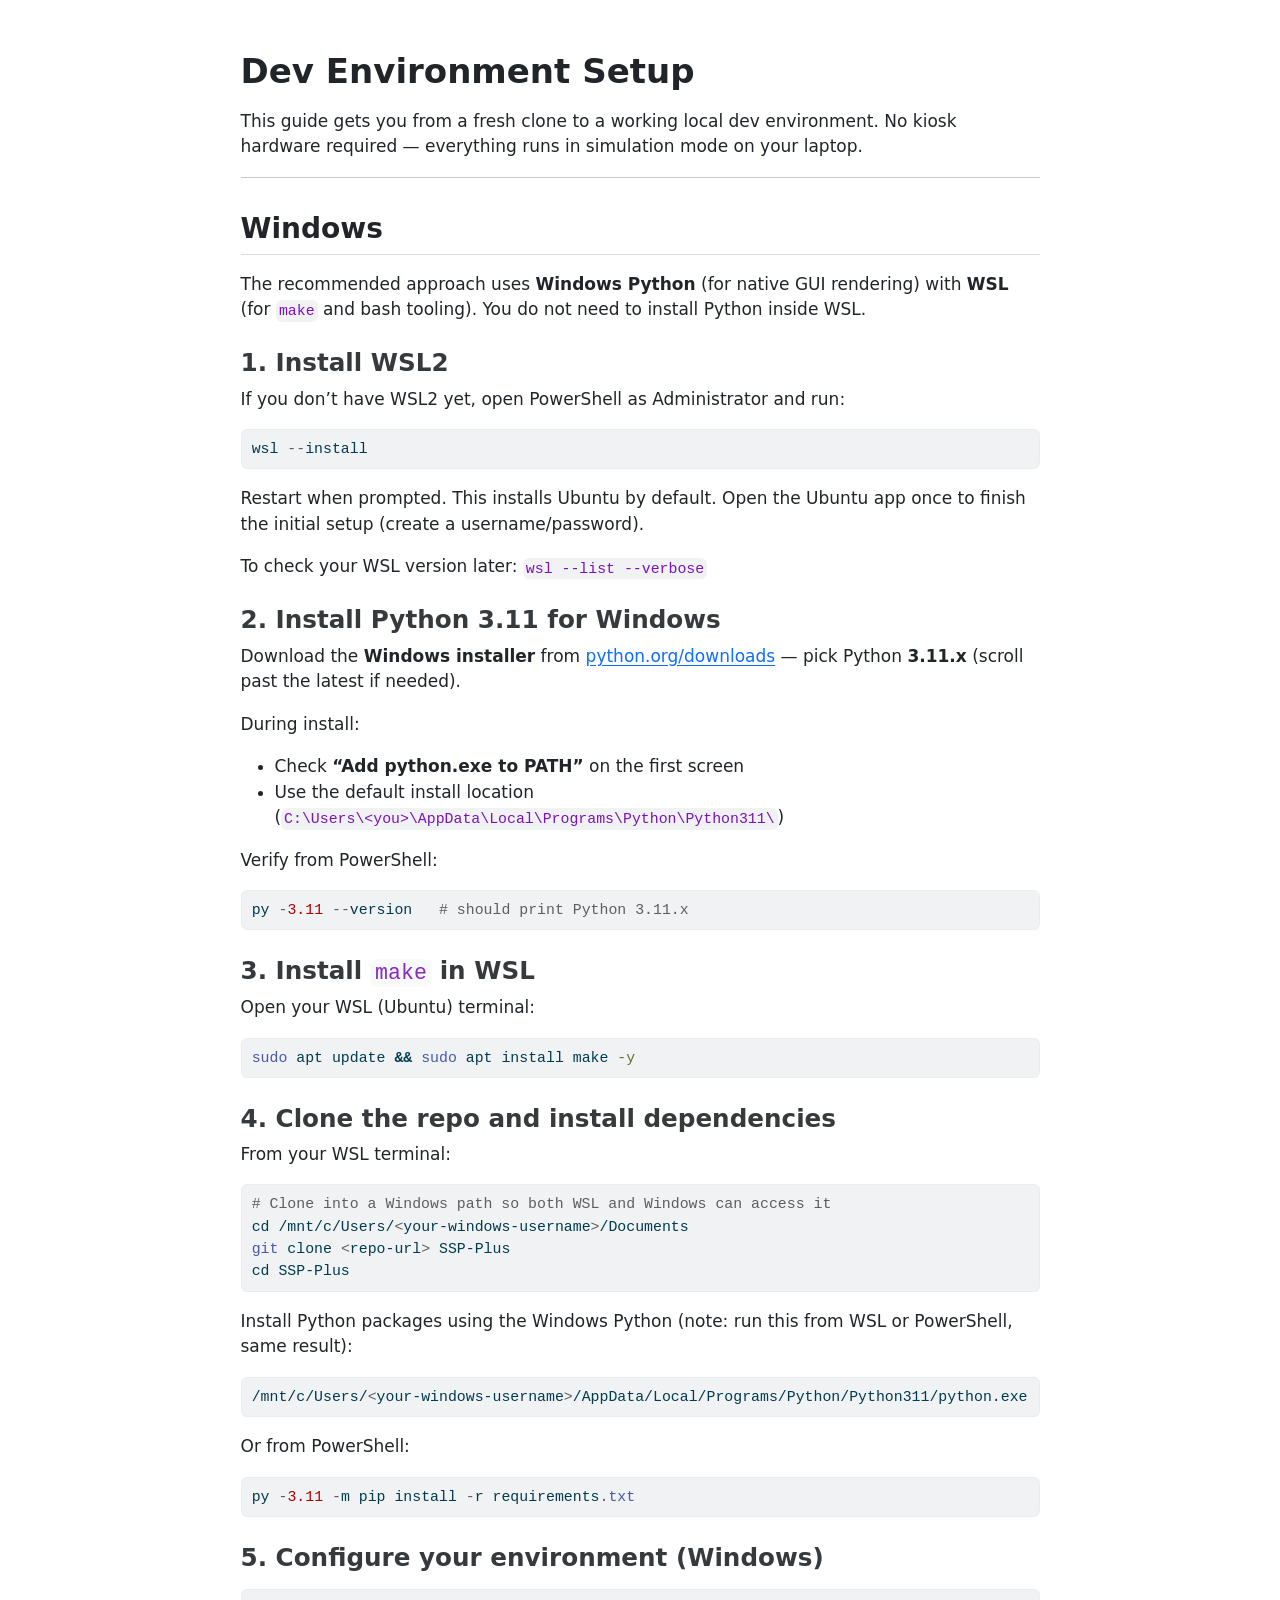
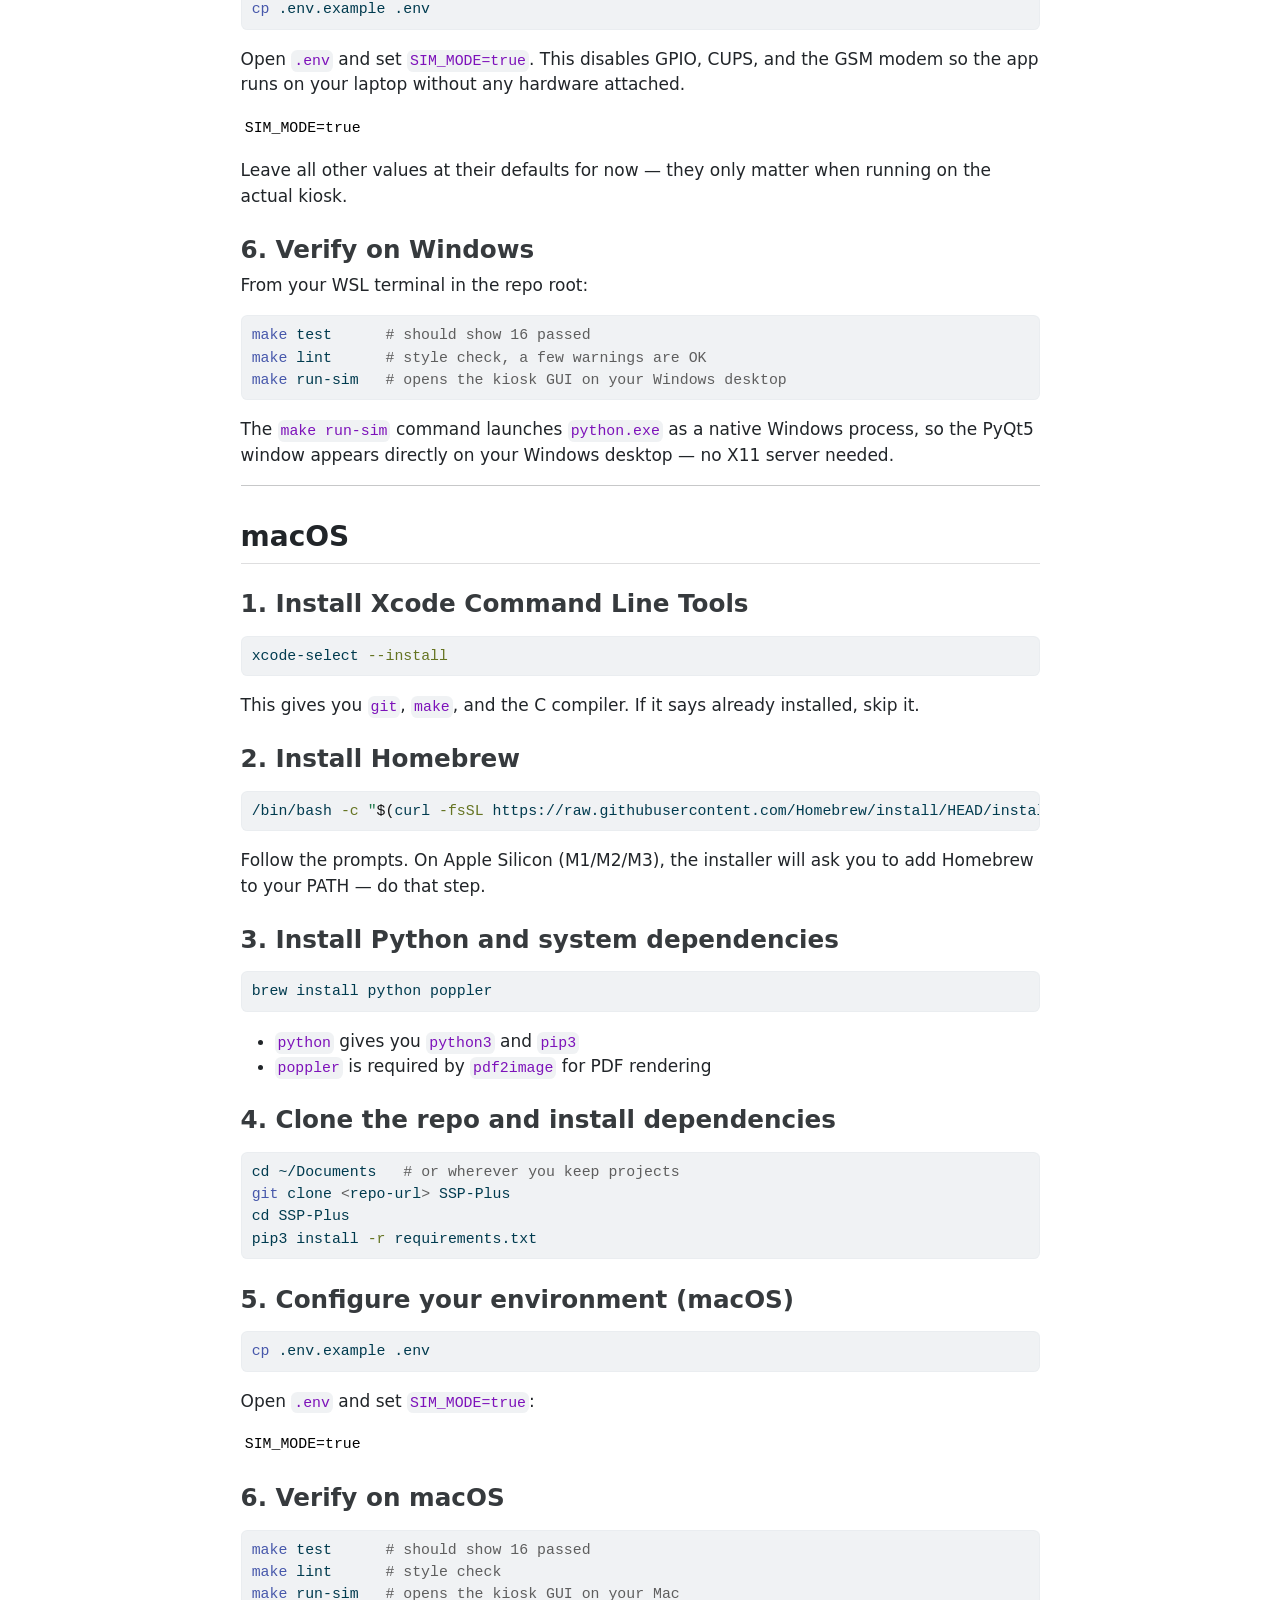
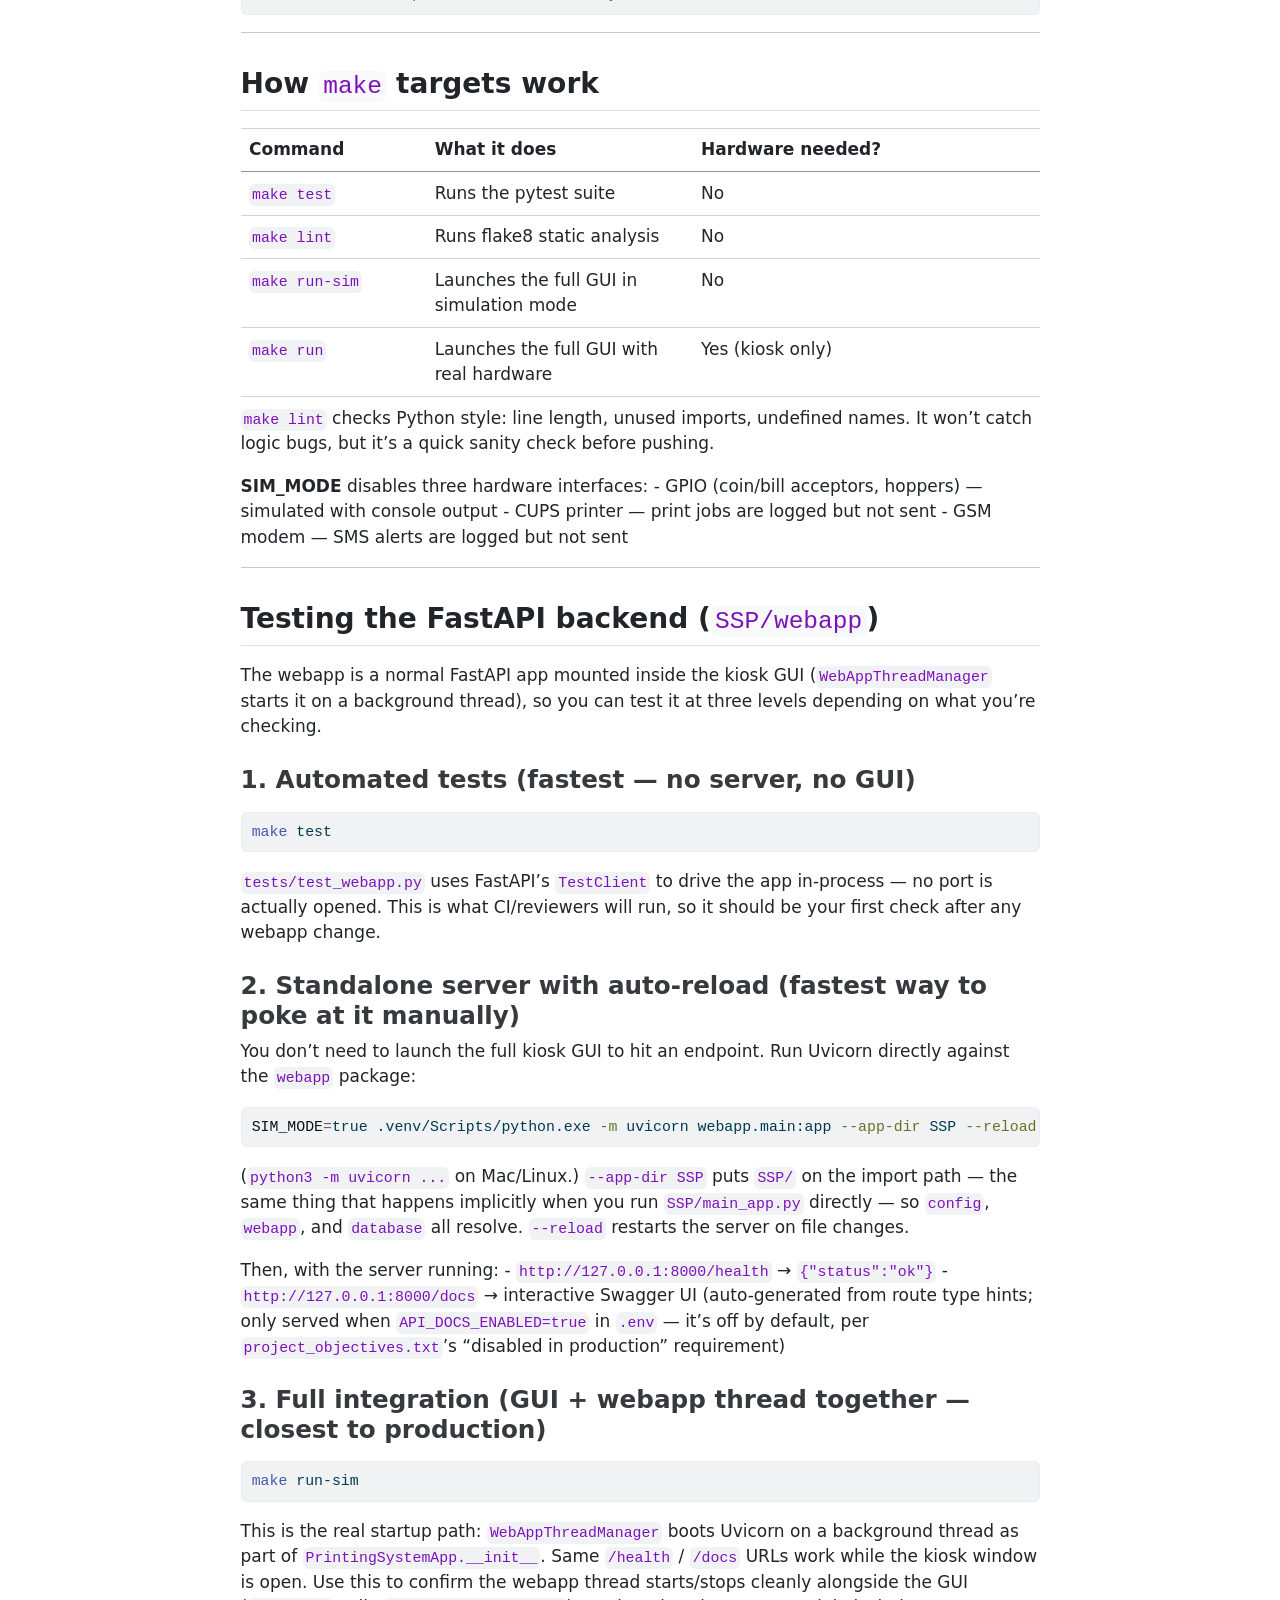
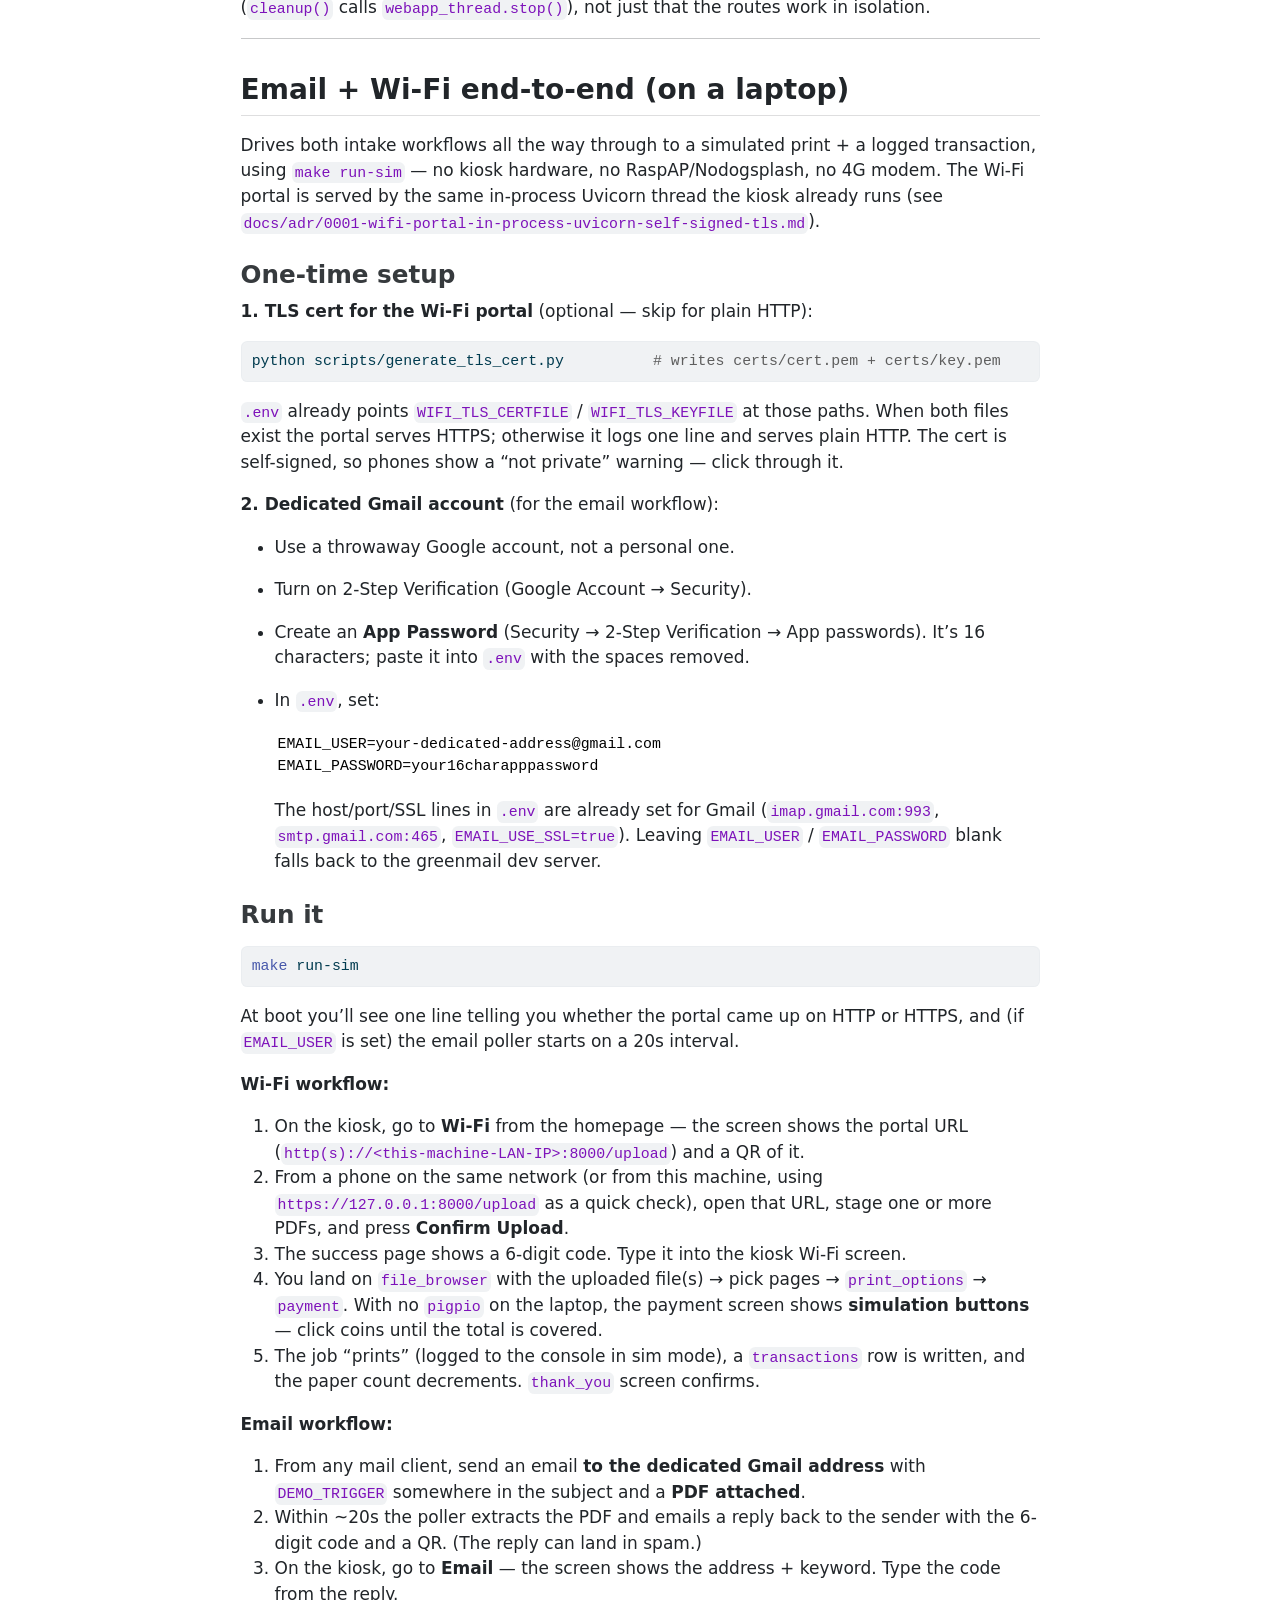
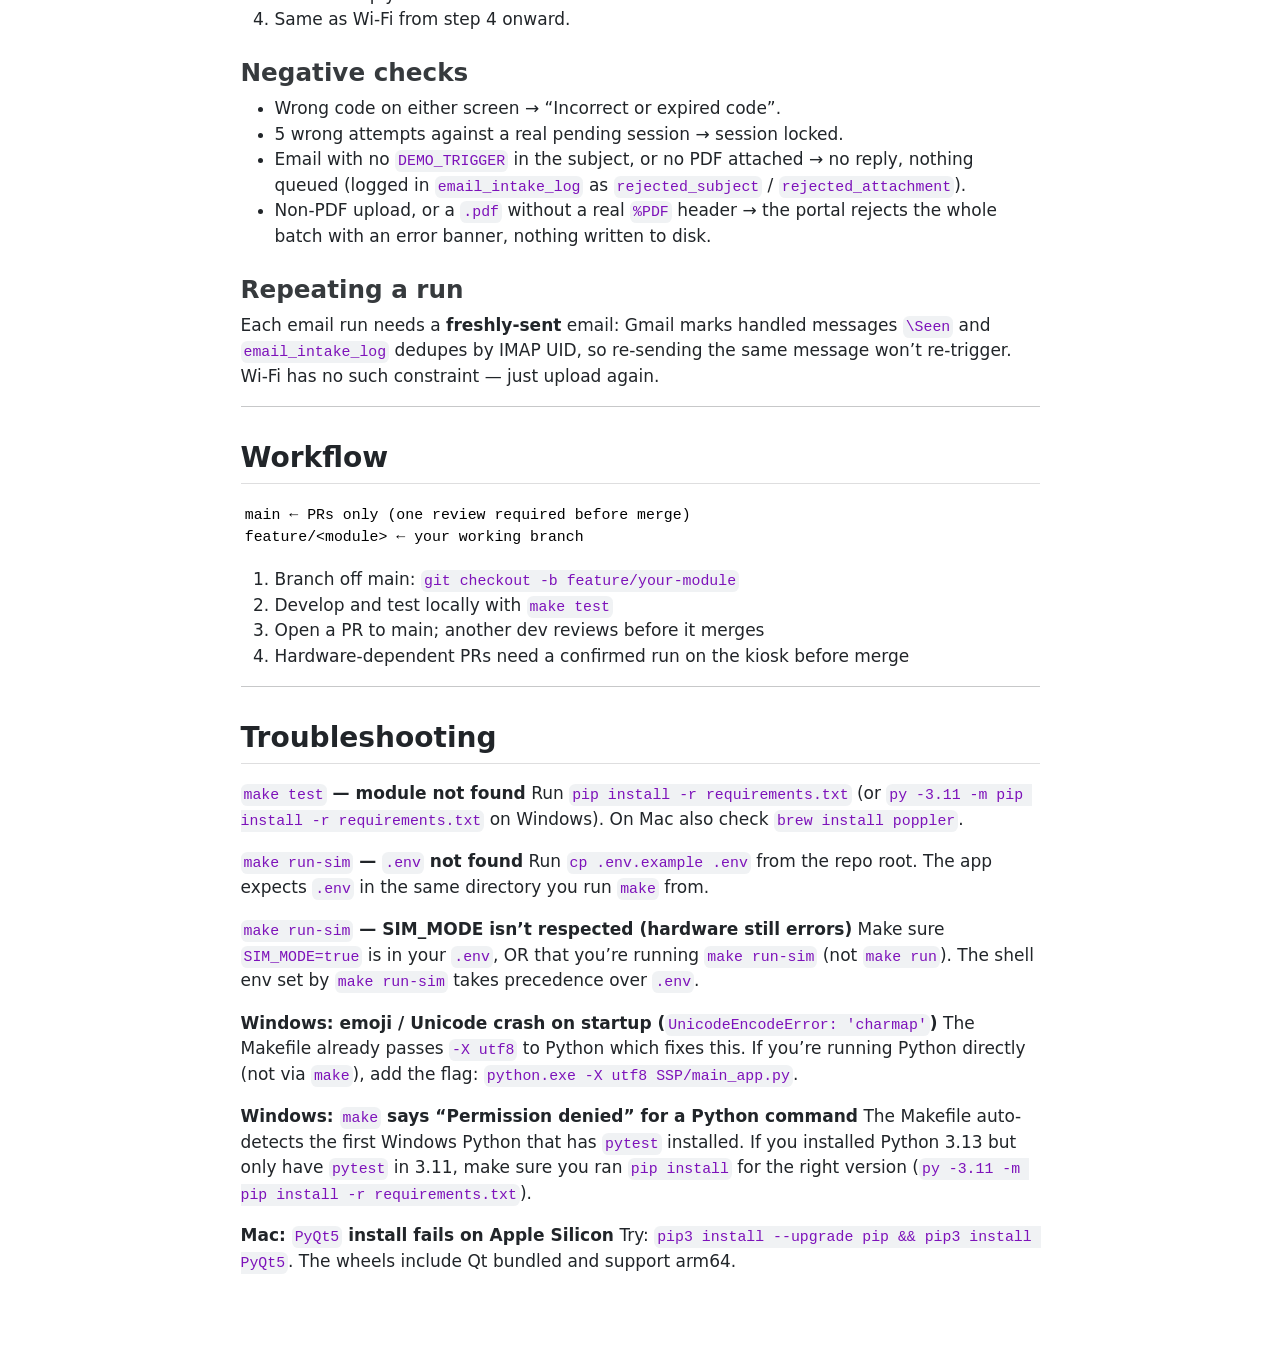
==== docs/SETUP.html @ 121e8134 "Run the Wi-Fi upload and email submission workflows end-to-end in sim Closes the config/TLS/UX gaps " ====
<!DOCTYPE html>
<html xmlns="http://www.w3.org/1999/xhtml" lang="en" xml:lang="en"><head>

<meta charset="utf-8">
<meta name="generator" content="quarto-1.10.18">

<meta name="viewport" content="width=device-width, initial-scale=1.0, user-scalable=yes">


<title>setup</title>
<style>
/* Default styles provided by pandoc.
** See https://pandoc.org/MANUAL.html#variables-for-html for config info.
*/
span.smallcaps{font-variant: small-caps;}
div.columns{display: flex; gap: 1.5em;}
div.column{flex: auto;}
@media screen {
div.columns{gap: min(4vw, 1.5em);}
div.column{overflow-x: auto;}
}
div.hanging-indent{margin-left: 1.5em; text-indent: -1.5em;}
ul.task-list{list-style: none;}
ul.task-list li input[type="checkbox"] {
  width: 0.8em;
  margin: 0 0.8em 0.2em -1em; /* quarto-specific, see https://github.com/quarto-dev/quarto-cli/issues/4556 */ 
  vertical-align: middle;
}
/* CSS for syntax highlighting */
html { -webkit-text-size-adjust: 100%; }
pre > code.sourceCode { white-space: pre; position: relative; }
pre > code.sourceCode > span { display: inline-block; line-height: 1.25; }
pre > code.sourceCode > span:empty { height: 1.2em; }
.sourceCode { overflow: visible; }
code.sourceCode > span { color: inherit; text-decoration: inherit; }
div.sourceCode { margin: 1em 0; }
pre.sourceCode { margin: 0; }
@media screen {
div.sourceCode { overflow: auto; }
}
@media print {
pre > code.sourceCode { white-space: pre-wrap; }
pre > code.sourceCode > span { text-indent: -5em; padding-left: 5em; }
}
pre.numberSource code
  { counter-reset: source-line 0; }
pre.numberSource code > span
  { position: relative; left: -4em; counter-increment: source-line; }
pre.numberSource code > span > a:first-child::before
  { content: counter(source-line);
    position: relative; left: -1em; text-align: right; vertical-align: baseline;
    border: none; display: inline-block;
    -webkit-touch-callout: none; -webkit-user-select: none;
    -khtml-user-select: none; -moz-user-select: none;
    -ms-user-select: none; user-select: none;
    padding: 0 4px; width: 4em;
  }
pre.numberSource { margin-left: 3em;  padding-left: 4px; }
div.sourceCode
  {   }
@media screen {
pre > code.sourceCode > span > a:first-child::before { text-decoration: underline; }
}
</style>


<script src="SETUP_files/libs/clipboard/clipboard.min.js"></script>
<script src="SETUP_files/libs/quarto-html/quarto.js" type="module"></script>
<script src="SETUP_files/libs/quarto-html/tabsets/tabsets.js" type="module"></script>
<script src="SETUP_files/libs/quarto-html/popper.min.js"></script>
<script src="SETUP_files/libs/quarto-html/tippy.umd.min.js"></script>
<script src="SETUP_files/libs/quarto-html/anchor.min.js"></script>
<link href="SETUP_files/libs/quarto-html/tippy.css" rel="stylesheet">
<link href="SETUP_files/libs/quarto-html/quarto-syntax-highlighting-64a204ab8560d761af7679ceaba22944.css" rel="stylesheet" id="quarto-text-highlighting-styles">
<script src="SETUP_files/libs/bootstrap/bootstrap.min.js"></script>
<link href="SETUP_files/libs/bootstrap/bootstrap-icons.css" rel="stylesheet">
<link href="SETUP_files/libs/bootstrap/bootstrap-917079515d91bccb85b543faf8aa8bb6.min.css" rel="stylesheet" append-hash="true" id="quarto-bootstrap" data-mode="light">


</head>

<body class="fullcontent quarto-light">

<div id="quarto-content" class="page-columns page-rows-contents page-layout-article">

<main class="content" id="quarto-document-content">




<section id="dev-environment-setup" class="level1">
<h1>Dev Environment Setup</h1>
<p>This guide gets you from a fresh clone to a working local dev environment. No kiosk hardware required — everything runs in simulation mode on your laptop.</p>
<hr>
<section id="windows" class="level2">
<h2 class="anchored" data-anchor-id="windows">Windows</h2>
<p>The recommended approach uses <strong>Windows Python</strong> (for native GUI rendering) with <strong>WSL</strong> (for <code>make</code> and bash tooling). You do not need to install Python inside WSL.</p>
<section id="install-wsl2" class="level3">
<h3 class="anchored" data-anchor-id="install-wsl2">1. Install WSL2</h3>
<p>If you don’t have WSL2 yet, open PowerShell as Administrator and run:</p>
<div class="code-copy-outer-scaffold"><div class="sourceCode" id="cb1"><pre class="sourceCode powershell code-with-copy"><code class="sourceCode powershell"><span id="cb1-1"><a href="#cb1-1" aria-hidden="true" tabindex="-1"></a>wsl <span class="op">--</span>install</span></code></pre></div><button title="Copy to Clipboard" class="code-copy-button"><i class="bi"></i></button></div>
<p>Restart when prompted. This installs Ubuntu by default. Open the Ubuntu app once to finish the initial setup (create a username/password).</p>
<p>To check your WSL version later: <code>wsl --list --verbose</code></p>
</section>
<section id="install-python-3.11-for-windows" class="level3">
<h3 class="anchored" data-anchor-id="install-python-3.11-for-windows">2. Install Python 3.11 for Windows</h3>
<p>Download the <strong>Windows installer</strong> from <a href="https://www.python.org/downloads/">python.org/downloads</a> — pick Python <strong>3.11.x</strong> (scroll past the latest if needed).</p>
<p>During install:</p>
<ul>
<li>Check <strong>“Add python.exe to PATH”</strong> on the first screen</li>
<li>Use the default install location (<code>C:\Users\&lt;you&gt;\AppData\Local\Programs\Python\Python311\</code>)</li>
</ul>
<p>Verify from PowerShell:</p>
<div class="code-copy-outer-scaffold"><div class="sourceCode" id="cb2"><pre class="sourceCode powershell code-with-copy"><code class="sourceCode powershell"><span id="cb2-1"><a href="#cb2-1" aria-hidden="true" tabindex="-1"></a>py <span class="op">-</span><span class="dv">3.11</span> <span class="op">--</span>version   <span class="co"># should print Python 3.11.x</span></span></code></pre></div><button title="Copy to Clipboard" class="code-copy-button"><i class="bi"></i></button></div>
</section>
<section id="install-make-in-wsl" class="level3">
<h3 class="anchored" data-anchor-id="install-make-in-wsl">3. Install <code>make</code> in WSL</h3>
<p>Open your WSL (Ubuntu) terminal:</p>
<div class="code-copy-outer-scaffold"><div class="sourceCode" id="cb3"><pre class="sourceCode bash code-with-copy"><code class="sourceCode bash"><span id="cb3-1"><a href="#cb3-1" aria-hidden="true" tabindex="-1"></a><span class="fu">sudo</span> apt update <span class="kw">&amp;&amp;</span> <span class="fu">sudo</span> apt install make <span class="at">-y</span></span></code></pre></div><button title="Copy to Clipboard" class="code-copy-button"><i class="bi"></i></button></div>
</section>
<section id="clone-the-repo-and-install-dependencies" class="level3">
<h3 class="anchored" data-anchor-id="clone-the-repo-and-install-dependencies">4. Clone the repo and install dependencies</h3>
<p>From your WSL terminal:</p>
<div class="code-copy-outer-scaffold"><div class="sourceCode" id="cb4"><pre class="sourceCode bash code-with-copy"><code class="sourceCode bash"><span id="cb4-1"><a href="#cb4-1" aria-hidden="true" tabindex="-1"></a><span class="co"># Clone into a Windows path so both WSL and Windows can access it</span></span>
<span id="cb4-2"><a href="#cb4-2" aria-hidden="true" tabindex="-1"></a><span class="bu">cd</span> /mnt/c/Users/<span class="op">&lt;</span>your-windows-username<span class="op">&gt;</span>/Documents</span>
<span id="cb4-3"><a href="#cb4-3" aria-hidden="true" tabindex="-1"></a><span class="fu">git</span> clone <span class="op">&lt;</span>repo-url<span class="op">&gt;</span> SSP-Plus</span>
<span id="cb4-4"><a href="#cb4-4" aria-hidden="true" tabindex="-1"></a><span class="bu">cd</span> SSP-Plus</span></code></pre></div><button title="Copy to Clipboard" class="code-copy-button"><i class="bi"></i></button></div>
<p>Install Python packages using the Windows Python (note: run this from WSL or PowerShell, same result):</p>
<div class="code-copy-outer-scaffold"><div class="sourceCode" id="cb5"><pre class="sourceCode bash code-with-copy"><code class="sourceCode bash"><span id="cb5-1"><a href="#cb5-1" aria-hidden="true" tabindex="-1"></a><span class="ex">/mnt/c/Users/</span><span class="op">&lt;</span>your-windows-username<span class="op">&gt;</span>/AppData/Local/Programs/Python/Python311/python.exe <span class="at">-m</span> pip install <span class="at">-r</span> requirements.txt</span></code></pre></div><button title="Copy to Clipboard" class="code-copy-button"><i class="bi"></i></button></div>
<p>Or from PowerShell:</p>
<div class="code-copy-outer-scaffold"><div class="sourceCode" id="cb6"><pre class="sourceCode powershell code-with-copy"><code class="sourceCode powershell"><span id="cb6-1"><a href="#cb6-1" aria-hidden="true" tabindex="-1"></a>py <span class="op">-</span><span class="dv">3.11</span> <span class="op">-</span>m pip install <span class="op">-</span>r requirements<span class="op">.</span><span class="fu">txt</span></span></code></pre></div><button title="Copy to Clipboard" class="code-copy-button"><i class="bi"></i></button></div>
</section>
<section id="configure-your-environment-windows" class="level3">
<h3 class="anchored" data-anchor-id="configure-your-environment-windows">5. Configure your environment (Windows)</h3>
<div class="code-copy-outer-scaffold"><div class="sourceCode" id="cb7"><pre class="sourceCode bash code-with-copy"><code class="sourceCode bash"><span id="cb7-1"><a href="#cb7-1" aria-hidden="true" tabindex="-1"></a><span class="fu">cp</span> .env.example .env</span></code></pre></div><button title="Copy to Clipboard" class="code-copy-button"><i class="bi"></i></button></div>
<p>Open <code>.env</code> and set <code>SIM_MODE=true</code>. This disables GPIO, CUPS, and the GSM modem so the app runs on your laptop without any hardware attached.</p>
<pre class="env"><code>SIM_MODE=true</code></pre>
<p>Leave all other values at their defaults for now — they only matter when running on the actual kiosk.</p>
</section>
<section id="verify-on-windows" class="level3">
<h3 class="anchored" data-anchor-id="verify-on-windows">6. Verify on Windows</h3>
<p>From your WSL terminal in the repo root:</p>
<div class="code-copy-outer-scaffold"><div class="sourceCode" id="cb9"><pre class="sourceCode bash code-with-copy"><code class="sourceCode bash"><span id="cb9-1"><a href="#cb9-1" aria-hidden="true" tabindex="-1"></a><span class="fu">make</span> test      <span class="co"># should show 16 passed</span></span>
<span id="cb9-2"><a href="#cb9-2" aria-hidden="true" tabindex="-1"></a><span class="fu">make</span> lint      <span class="co"># style check, a few warnings are OK</span></span>
<span id="cb9-3"><a href="#cb9-3" aria-hidden="true" tabindex="-1"></a><span class="fu">make</span> run-sim   <span class="co"># opens the kiosk GUI on your Windows desktop</span></span></code></pre></div><button title="Copy to Clipboard" class="code-copy-button"><i class="bi"></i></button></div>
<p>The <code>make run-sim</code> command launches <code>python.exe</code> as a native Windows process, so the PyQt5 window appears directly on your Windows desktop — no X11 server needed.</p>
<hr>
</section>
</section>
<section id="macos" class="level2">
<h2 class="anchored" data-anchor-id="macos">macOS</h2>
<section id="install-xcode-command-line-tools" class="level3">
<h3 class="anchored" data-anchor-id="install-xcode-command-line-tools">1. Install Xcode Command Line Tools</h3>
<div class="code-copy-outer-scaffold"><div class="sourceCode" id="cb10"><pre class="sourceCode bash code-with-copy"><code class="sourceCode bash"><span id="cb10-1"><a href="#cb10-1" aria-hidden="true" tabindex="-1"></a><span class="ex">xcode-select</span> <span class="at">--install</span></span></code></pre></div><button title="Copy to Clipboard" class="code-copy-button"><i class="bi"></i></button></div>
<p>This gives you <code>git</code>, <code>make</code>, and the C compiler. If it says already installed, skip it.</p>
</section>
<section id="install-homebrew" class="level3">
<h3 class="anchored" data-anchor-id="install-homebrew">2. Install Homebrew</h3>
<div class="code-copy-outer-scaffold"><div class="sourceCode" id="cb11"><pre class="sourceCode bash code-with-copy"><code class="sourceCode bash"><span id="cb11-1"><a href="#cb11-1" aria-hidden="true" tabindex="-1"></a><span class="ex">/bin/bash</span> <span class="at">-c</span> <span class="st">"</span><span class="va">$(</span><span class="ex">curl</span> <span class="at">-fsSL</span> https://raw.githubusercontent.com/Homebrew/install/HEAD/install.sh<span class="va">)</span><span class="st">"</span></span></code></pre></div><button title="Copy to Clipboard" class="code-copy-button"><i class="bi"></i></button></div>
<p>Follow the prompts. On Apple Silicon (M1/M2/M3), the installer will ask you to add Homebrew to your PATH — do that step.</p>
</section>
<section id="install-python-and-system-dependencies" class="level3">
<h3 class="anchored" data-anchor-id="install-python-and-system-dependencies">3. Install Python and system dependencies</h3>
<div class="code-copy-outer-scaffold"><div class="sourceCode" id="cb12"><pre class="sourceCode bash code-with-copy"><code class="sourceCode bash"><span id="cb12-1"><a href="#cb12-1" aria-hidden="true" tabindex="-1"></a><span class="ex">brew</span> install python poppler</span></code></pre></div><button title="Copy to Clipboard" class="code-copy-button"><i class="bi"></i></button></div>
<ul>
<li><code>python</code> gives you <code>python3</code> and <code>pip3</code></li>
<li><code>poppler</code> is required by <code>pdf2image</code> for PDF rendering</li>
</ul>
</section>
<section id="clone-the-repo-and-install-dependencies-1" class="level3">
<h3 class="anchored" data-anchor-id="clone-the-repo-and-install-dependencies-1">4. Clone the repo and install dependencies</h3>
<div class="code-copy-outer-scaffold"><div class="sourceCode" id="cb13"><pre class="sourceCode bash code-with-copy"><code class="sourceCode bash"><span id="cb13-1"><a href="#cb13-1" aria-hidden="true" tabindex="-1"></a><span class="bu">cd</span> ~/Documents   <span class="co"># or wherever you keep projects</span></span>
<span id="cb13-2"><a href="#cb13-2" aria-hidden="true" tabindex="-1"></a><span class="fu">git</span> clone <span class="op">&lt;</span>repo-url<span class="op">&gt;</span> SSP-Plus</span>
<span id="cb13-3"><a href="#cb13-3" aria-hidden="true" tabindex="-1"></a><span class="bu">cd</span> SSP-Plus</span>
<span id="cb13-4"><a href="#cb13-4" aria-hidden="true" tabindex="-1"></a><span class="ex">pip3</span> install <span class="at">-r</span> requirements.txt</span></code></pre></div><button title="Copy to Clipboard" class="code-copy-button"><i class="bi"></i></button></div>
</section>
<section id="configure-your-environment-macos" class="level3">
<h3 class="anchored" data-anchor-id="configure-your-environment-macos">5. Configure your environment (macOS)</h3>
<div class="code-copy-outer-scaffold"><div class="sourceCode" id="cb14"><pre class="sourceCode bash code-with-copy"><code class="sourceCode bash"><span id="cb14-1"><a href="#cb14-1" aria-hidden="true" tabindex="-1"></a><span class="fu">cp</span> .env.example .env</span></code></pre></div><button title="Copy to Clipboard" class="code-copy-button"><i class="bi"></i></button></div>
<p>Open <code>.env</code> and set <code>SIM_MODE=true</code>:</p>
<pre class="env"><code>SIM_MODE=true</code></pre>
</section>
<section id="verify-on-macos" class="level3">
<h3 class="anchored" data-anchor-id="verify-on-macos">6. Verify on macOS</h3>
<div class="code-copy-outer-scaffold"><div class="sourceCode" id="cb16"><pre class="sourceCode bash code-with-copy"><code class="sourceCode bash"><span id="cb16-1"><a href="#cb16-1" aria-hidden="true" tabindex="-1"></a><span class="fu">make</span> test      <span class="co"># should show 16 passed</span></span>
<span id="cb16-2"><a href="#cb16-2" aria-hidden="true" tabindex="-1"></a><span class="fu">make</span> lint      <span class="co"># style check</span></span>
<span id="cb16-3"><a href="#cb16-3" aria-hidden="true" tabindex="-1"></a><span class="fu">make</span> run-sim   <span class="co"># opens the kiosk GUI on your Mac</span></span></code></pre></div><button title="Copy to Clipboard" class="code-copy-button"><i class="bi"></i></button></div>
<hr>
</section>
</section>
<section id="how-make-targets-work" class="level2">
<h2 class="anchored" data-anchor-id="how-make-targets-work">How <code>make</code> targets work</h2>
<table class="caption-top table">
<colgroup>
<col style="width: 23%">
<col style="width: 33%">
<col style="width: 43%">
</colgroup>
<thead>
<tr class="header">
<th>Command</th>
<th>What it does</th>
<th>Hardware needed?</th>
</tr>
</thead>
<tbody>
<tr class="odd">
<td><code>make test</code></td>
<td>Runs the pytest suite</td>
<td>No</td>
</tr>
<tr class="even">
<td><code>make lint</code></td>
<td>Runs flake8 static analysis</td>
<td>No</td>
</tr>
<tr class="odd">
<td><code>make run-sim</code></td>
<td>Launches the full GUI in simulation mode</td>
<td>No</td>
</tr>
<tr class="even">
<td><code>make run</code></td>
<td>Launches the full GUI with real hardware</td>
<td>Yes (kiosk only)</td>
</tr>
</tbody>
</table>
<p><strong><code>make lint</code></strong> checks Python style: line length, unused imports, undefined names. It won’t catch logic bugs, but it’s a quick sanity check before pushing.</p>
<p><strong>SIM_MODE</strong> disables three hardware interfaces: - GPIO (coin/bill acceptors, hoppers) — simulated with console output - CUPS printer — print jobs are logged but not sent - GSM modem — SMS alerts are logged but not sent</p>
<hr>
</section>
<section id="testing-the-fastapi-backend-sspwebapp" class="level2">
<h2 class="anchored" data-anchor-id="testing-the-fastapi-backend-sspwebapp">Testing the FastAPI backend (<code>SSP/webapp</code>)</h2>
<p>The webapp is a normal FastAPI app mounted inside the kiosk GUI (<code>WebAppThreadManager</code> starts it on a background thread), so you can test it at three levels depending on what you’re checking.</p>
<section id="automated-tests-fastest-no-server-no-gui" class="level3">
<h3 class="anchored" data-anchor-id="automated-tests-fastest-no-server-no-gui">1. Automated tests (fastest — no server, no GUI)</h3>
<div class="code-copy-outer-scaffold"><div class="sourceCode" id="cb17"><pre class="sourceCode bash code-with-copy"><code class="sourceCode bash"><span id="cb17-1"><a href="#cb17-1" aria-hidden="true" tabindex="-1"></a><span class="fu">make</span> test</span></code></pre></div><button title="Copy to Clipboard" class="code-copy-button"><i class="bi"></i></button></div>
<p><code>tests/test_webapp.py</code> uses FastAPI’s <code>TestClient</code> to drive the app in-process — no port is actually opened. This is what CI/reviewers will run, so it should be your first check after any webapp change.</p>
</section>
<section id="standalone-server-with-auto-reload-fastest-way-to-poke-at-it-manually" class="level3">
<h3 class="anchored" data-anchor-id="standalone-server-with-auto-reload-fastest-way-to-poke-at-it-manually">2. Standalone server with auto-reload (fastest way to poke at it manually)</h3>
<p>You don’t need to launch the full kiosk GUI to hit an endpoint. Run Uvicorn directly against the <code>webapp</code> package:</p>
<div class="code-copy-outer-scaffold"><div class="sourceCode" id="cb18"><pre class="sourceCode bash code-with-copy"><code class="sourceCode bash"><span id="cb18-1"><a href="#cb18-1" aria-hidden="true" tabindex="-1"></a><span class="va">SIM_MODE</span><span class="op">=</span>true <span class="ex">.venv/Scripts/python.exe</span> <span class="at">-m</span> uvicorn webapp.main:app <span class="at">--app-dir</span> SSP <span class="at">--reload</span></span></code></pre></div><button title="Copy to Clipboard" class="code-copy-button"><i class="bi"></i></button></div>
<p>(<code>python3 -m uvicorn ...</code> on Mac/Linux.) <code>--app-dir SSP</code> puts <code>SSP/</code> on the import path — the same thing that happens implicitly when you run <code>SSP/main_app.py</code> directly — so <code>config</code>, <code>webapp</code>, and <code>database</code> all resolve. <code>--reload</code> restarts the server on file changes.</p>
<p>Then, with the server running: - <code>http://127.0.0.1:8000/health</code> → <code>{"status":"ok"}</code> - <code>http://127.0.0.1:8000/docs</code> → interactive Swagger UI (auto-generated from route type hints; only served when <code>API_DOCS_ENABLED=true</code> in <code>.env</code> — it’s off by default, per <code>project_objectives.txt</code>’s “disabled in production” requirement)</p>
</section>
<section id="full-integration-gui-webapp-thread-together-closest-to-production" class="level3">
<h3 class="anchored" data-anchor-id="full-integration-gui-webapp-thread-together-closest-to-production">3. Full integration (GUI + webapp thread together — closest to production)</h3>
<div class="code-copy-outer-scaffold"><div class="sourceCode" id="cb19"><pre class="sourceCode bash code-with-copy"><code class="sourceCode bash"><span id="cb19-1"><a href="#cb19-1" aria-hidden="true" tabindex="-1"></a><span class="fu">make</span> run-sim</span></code></pre></div><button title="Copy to Clipboard" class="code-copy-button"><i class="bi"></i></button></div>
<p>This is the real startup path: <code>WebAppThreadManager</code> boots Uvicorn on a background thread as part of <code>PrintingSystemApp.__init__</code>. Same <code>/health</code> / <code>/docs</code> URLs work while the kiosk window is open. Use this to confirm the webapp thread starts/stops cleanly alongside the GUI (<code>cleanup()</code> calls <code>webapp_thread.stop()</code>), not just that the routes work in isolation.</p>
<hr>
</section>
</section>
<section id="email-wi-fi-end-to-end-on-a-laptop" class="level2">
<h2 class="anchored" data-anchor-id="email-wi-fi-end-to-end-on-a-laptop">Email + Wi-Fi end-to-end (on a laptop)</h2>
<p>Drives both intake workflows all the way through to a simulated print + a logged transaction, using <code>make run-sim</code> — no kiosk hardware, no RaspAP/Nodogsplash, no 4G modem. The Wi-Fi portal is served by the same in-process Uvicorn thread the kiosk already runs (see <code>docs/adr/0001-wifi-portal-in-process-uvicorn-self-signed-tls.md</code>).</p>
<section id="one-time-setup" class="level3">
<h3 class="anchored" data-anchor-id="one-time-setup">One-time setup</h3>
<p><strong>1. TLS cert for the Wi-Fi portal</strong> (optional — skip for plain HTTP):</p>
<div class="code-copy-outer-scaffold"><div class="sourceCode" id="cb20"><pre class="sourceCode bash code-with-copy"><code class="sourceCode bash"><span id="cb20-1"><a href="#cb20-1" aria-hidden="true" tabindex="-1"></a><span class="ex">python</span> scripts/generate_tls_cert.py          <span class="co"># writes certs/cert.pem + certs/key.pem</span></span></code></pre></div><button title="Copy to Clipboard" class="code-copy-button"><i class="bi"></i></button></div>
<p><code>.env</code> already points <code>WIFI_TLS_CERTFILE</code> / <code>WIFI_TLS_KEYFILE</code> at those paths. When both files exist the portal serves HTTPS; otherwise it logs one line and serves plain HTTP. The cert is self-signed, so phones show a “not private” warning — click through it.</p>
<p><strong>2. Dedicated Gmail account</strong> (for the email workflow):</p>
<ul>
<li><p>Use a throwaway Google account, not a personal one.</p></li>
<li><p>Turn on 2-Step Verification (Google Account → Security).</p></li>
<li><p>Create an <strong>App Password</strong> (Security → 2-Step Verification → App passwords). It’s 16 characters; paste it into <code>.env</code> with the spaces removed.</p></li>
<li><p>In <code>.env</code>, set:</p>
<pre class="env"><code>EMAIL_USER=your-dedicated-address@gmail.com
EMAIL_PASSWORD=your16charapppassword</code></pre>
<p>The host/port/SSL lines in <code>.env</code> are already set for Gmail (<code>imap.gmail.com:993</code>, <code>smtp.gmail.com:465</code>, <code>EMAIL_USE_SSL=true</code>). Leaving <code>EMAIL_USER</code> / <code>EMAIL_PASSWORD</code> blank falls back to the greenmail dev server.</p></li>
</ul>
</section>
<section id="run-it" class="level3">
<h3 class="anchored" data-anchor-id="run-it">Run it</h3>
<div class="code-copy-outer-scaffold"><div class="sourceCode" id="cb22"><pre class="sourceCode bash code-with-copy"><code class="sourceCode bash"><span id="cb22-1"><a href="#cb22-1" aria-hidden="true" tabindex="-1"></a><span class="fu">make</span> run-sim</span></code></pre></div><button title="Copy to Clipboard" class="code-copy-button"><i class="bi"></i></button></div>
<p>At boot you’ll see one line telling you whether the portal came up on HTTP or HTTPS, and (if <code>EMAIL_USER</code> is set) the email poller starts on a 20s interval.</p>
<p><strong>Wi-Fi workflow:</strong></p>
<ol type="1">
<li>On the kiosk, go to <strong>Wi-Fi</strong> from the homepage — the screen shows the portal URL (<code>http(s)://&lt;this-machine-LAN-IP&gt;:8000/upload</code>) and a QR of it.</li>
<li>From a phone on the same network (or from this machine, using <code>https://127.0.0.1:8000/upload</code> as a quick check), open that URL, stage one or more PDFs, and press <strong>Confirm Upload</strong>.</li>
<li>The success page shows a 6-digit code. Type it into the kiosk Wi-Fi screen.</li>
<li>You land on <code>file_browser</code> with the uploaded file(s) → pick pages → <code>print_options</code> → <code>payment</code>. With no <code>pigpio</code> on the laptop, the payment screen shows <strong>simulation buttons</strong> — click coins until the total is covered.</li>
<li>The job “prints” (logged to the console in sim mode), a <code>transactions</code> row is written, and the paper count decrements. <code>thank_you</code> screen confirms.</li>
</ol>
<p><strong>Email workflow:</strong></p>
<ol type="1">
<li>From any mail client, send an email <strong>to the dedicated Gmail address</strong> with <code>DEMO_TRIGGER</code> somewhere in the subject and a <strong>PDF attached</strong>.</li>
<li>Within ~20s the poller extracts the PDF and emails a reply back to the sender with the 6-digit code and a QR. (The reply can land in spam.)</li>
<li>On the kiosk, go to <strong>Email</strong> — the screen shows the address + keyword. Type the code from the reply.</li>
<li>Same as Wi-Fi from step 4 onward.</li>
</ol>
</section>
<section id="negative-checks" class="level3">
<h3 class="anchored" data-anchor-id="negative-checks">Negative checks</h3>
<ul>
<li>Wrong code on either screen → “Incorrect or expired code”.</li>
<li>5 wrong attempts against a real pending session → session locked.</li>
<li>Email with no <code>DEMO_TRIGGER</code> in the subject, or no PDF attached → no reply, nothing queued (logged in <code>email_intake_log</code> as <code>rejected_subject</code> / <code>rejected_attachment</code>).</li>
<li>Non-PDF upload, or a <code>.pdf</code> without a real <code>%PDF</code> header → the portal rejects the whole batch with an error banner, nothing written to disk.</li>
</ul>
</section>
<section id="repeating-a-run" class="level3">
<h3 class="anchored" data-anchor-id="repeating-a-run">Repeating a run</h3>
<p>Each email run needs a <strong>freshly-sent</strong> email: Gmail marks handled messages <code>\Seen</code> and <code>email_intake_log</code> dedupes by IMAP UID, so re-sending the same message won’t re-trigger. Wi-Fi has no such constraint — just upload again.</p>
<hr>
</section>
</section>
<section id="workflow" class="level2">
<h2 class="anchored" data-anchor-id="workflow">Workflow</h2>
<pre><code>main ← PRs only (one review required before merge)
feature/&lt;module&gt; ← your working branch</code></pre>
<ol type="1">
<li>Branch off main: <code>git checkout -b feature/your-module</code></li>
<li>Develop and test locally with <code>make test</code></li>
<li>Open a PR to main; another dev reviews before it merges</li>
<li>Hardware-dependent PRs need a confirmed run on the kiosk before merge</li>
</ol>
<hr>
</section>
<section id="troubleshooting" class="level2">
<h2 class="anchored" data-anchor-id="troubleshooting">Troubleshooting</h2>
<p><strong><code>make test</code> — module not found</strong> Run <code>pip install -r requirements.txt</code> (or <code>py -3.11 -m pip install -r requirements.txt</code> on Windows). On Mac also check <code>brew install poppler</code>.</p>
<p><strong><code>make run-sim</code> — <code>.env</code> not found</strong> Run <code>cp .env.example .env</code> from the repo root. The app expects <code>.env</code> in the same directory you run <code>make</code> from.</p>
<p><strong><code>make run-sim</code> — SIM_MODE isn’t respected (hardware still errors)</strong> Make sure <code>SIM_MODE=true</code> is in your <code>.env</code>, OR that you’re running <code>make run-sim</code> (not <code>make run</code>). The shell env set by <code>make run-sim</code> takes precedence over <code>.env</code>.</p>
<p><strong>Windows: emoji / Unicode crash on startup (<code>UnicodeEncodeError: 'charmap'</code>)</strong> The Makefile already passes <code>-X utf8</code> to Python which fixes this. If you’re running Python directly (not via <code>make</code>), add the flag: <code>python.exe -X utf8 SSP/main_app.py</code>.</p>
<p><strong>Windows: <code>make</code> says “Permission denied” for a Python command</strong> The Makefile auto-detects the first Windows Python that has <code>pytest</code> installed. If you installed Python 3.13 but only have <code>pytest</code> in 3.11, make sure you ran <code>pip install</code> for the right version (<code>py -3.11 -m pip install -r requirements.txt</code>).</p>
<p><strong>Mac: <code>PyQt5</code> install fails on Apple Silicon</strong> Try: <code>pip3 install --upgrade pip &amp;&amp; pip3 install PyQt5</code>. The wheels include Qt bundled and support arm64.</p>
</section>
</section>

</main>
<!-- /main column -->
<script id="quarto-html-after-body" type="application/javascript">
  window.document.addEventListener("DOMContentLoaded", function (event) {
    const icon = "";
    const anchorJS = new window.AnchorJS();
    anchorJS.options = {
      placement: 'right',
      icon: icon
    };
    anchorJS.add('.anchored');
    const isCodeAnnotation = (el) => {
      for (const clz of el.classList) {
        if (clz.startsWith('code-annotation-')) {                     
          return true;
        }
      }
      return false;
    }
    const onCopySuccess = function(e) {
      // button target
      const button = e.trigger;
      // don't keep focus
      button.blur();
      // flash "checked"
      button.classList.add('code-copy-button-checked');
      var currentTitle = button.getAttribute("title");
      button.setAttribute("title", "Copied!");
      let tooltip;
      if (window.bootstrap) {
        button.setAttribute("data-bs-toggle", "tooltip");
        button.setAttribute("data-bs-placement", "left");
        button.setAttribute("data-bs-title", "Copied!");
        tooltip = new bootstrap.Tooltip(button, 
          { trigger: "manual", 
            customClass: "code-copy-button-tooltip",
            offset: [0, -8]});
        tooltip.show();    
      }
      setTimeout(function() {
        if (tooltip) {
          tooltip.hide();
          button.removeAttribute("data-bs-title");
          button.removeAttribute("data-bs-toggle");
          button.removeAttribute("data-bs-placement");
        }
        button.setAttribute("title", currentTitle);
        button.classList.remove('code-copy-button-checked');
      }, 1000);
      // clear code selection
      e.clearSelection();
    }
    const getTextToCopy = function(trigger) {
      const outerScaffold = trigger.parentElement.cloneNode(true);
      const codeEl = outerScaffold.querySelector('code');
      for (const childEl of codeEl.children) {
        if (isCodeAnnotation(childEl)) {
          childEl.remove();
        }
      }
      return codeEl.innerText;
    }
    const clipboard = new window.ClipboardJS('.code-copy-button:not([data-in-quarto-modal])', {
      text: getTextToCopy
    });
    clipboard.on('success', onCopySuccess);
    if (window.document.getElementById('quarto-embedded-source-code-modal')) {
      const clipboardModal = new window.ClipboardJS('.code-copy-button[data-in-quarto-modal]', {
        text: getTextToCopy,
        container: window.document.getElementById('quarto-embedded-source-code-modal')
      });
      clipboardModal.on('success', onCopySuccess);
    }
      var localhostRegex = new RegExp(/^(?:http|https):\/\/localhost\:?[0-9]*\//);
      var mailtoRegex = new RegExp(/^mailto:/);
        var filterRegex = new RegExp('/' + window.location.host + '/');
      var isInternal = (href) => {
          return filterRegex.test(href) || localhostRegex.test(href) || mailtoRegex.test(href);
      }
      // Inspect non-navigation links and adorn them if external
     var links = window.document.querySelectorAll('a[href]:not(.nav-link):not(.navbar-brand):not(.toc-action):not(.sidebar-link):not(.sidebar-item-toggle):not(.pagination-link):not(.no-external):not([aria-hidden]):not(.dropdown-item):not(.quarto-navigation-tool):not(.about-link)');
      for (var i=0; i<links.length; i++) {
        const link = links[i];
        if (!isInternal(link.href)) {
          // undo the damage that might have been done by quarto-nav.js in the case of
          // links that we want to consider external
          if (link.dataset.originalHref !== undefined) {
            link.href = link.dataset.originalHref;
          }
        }
      }
    function tippyHover(el, contentFn, onTriggerFn, onUntriggerFn) {
      const config = {
        allowHTML: true,
        maxWidth: 500,
        delay: 100,
        arrow: false,
        appendTo: function(el) {
            return el.parentElement;
        },
        interactive: true,
        interactiveBorder: 10,
        theme: 'quarto',
        placement: 'bottom-start',
      };
      if (contentFn) {
        config.content = contentFn;
      }
      if (onTriggerFn) {
        config.onTrigger = onTriggerFn;
      }
      if (onUntriggerFn) {
        config.onUntrigger = onUntriggerFn;
      }
      window.tippy(el, config); 
    }
    const noterefs = window.document.querySelectorAll('a[role="doc-noteref"]');
    for (var i=0; i<noterefs.length; i++) {
      const ref = noterefs[i];
      tippyHover(ref, function() {
        // use id or data attribute instead here
        let href = ref.getAttribute('data-footnote-href') || ref.getAttribute('href');
        try { href = new URL(href).hash; } catch {}
        const id = href.replace(/^#\/?/, "");
        const note = window.document.getElementById(id);
        if (note) {
          return note.innerHTML;
        } else {
          return "";
        }
      });
    }
    const xrefs = window.document.querySelectorAll('a.quarto-xref');
    const processXRef = (id, note) => {
      // Strip column container classes
      const stripColumnClz = (el) => {
        el.classList.remove("page-full", "page-columns");
        if (el.children) {
          for (const child of el.children) {
            stripColumnClz(child);
          }
        }
      }
      stripColumnClz(note)
      if (id === null || id.startsWith('sec-')) {
        // Special case sections, only their first couple elements
        const container = document.createElement("div");
        if (note.children && note.children.length > 2) {
          container.appendChild(note.children[0].cloneNode(true));
          for (let i = 1; i < note.children.length; i++) {
            const child = note.children[i];
            if (child.tagName === "P" && child.innerText === "") {
              continue;
            } else {
              container.appendChild(child.cloneNode(true));
              break;
            }
          }
          if (window.Quarto?.typesetMath) {
            window.Quarto.typesetMath(container);
          }
          return container.innerHTML
        } else {
          if (window.Quarto?.typesetMath) {
            window.Quarto.typesetMath(note);
          }
          return note.innerHTML;
        }
      } else {
        // Remove any anchor links if they are present
        const anchorLink = note.querySelector('a.anchorjs-link');
        if (anchorLink) {
          anchorLink.remove();
        }
        if (window.Quarto?.typesetMath) {
          window.Quarto.typesetMath(note);
        }
        if (note.classList.contains("callout")) {
          return note.outerHTML;
        } else {
          return note.innerHTML;
        }
      }
    }
    for (var i=0; i<xrefs.length; i++) {
      const xref = xrefs[i];
      tippyHover(xref, undefined, function(instance) {
        instance.disable();
        let url = xref.getAttribute('href');
        let hash = undefined; 
        if (url.startsWith('#')) {
          hash = url;
        } else {
          try { hash = new URL(url).hash; } catch {}
        }
        if (hash) {
          const id = hash.replace(/^#\/?/, "");
          const note = window.document.getElementById(id);
          if (note !== null) {
            try {
              const html = processXRef(id, note.cloneNode(true));
              instance.setContent(html);
            } finally {
              instance.enable();
              instance.show();
            }
          } else {
            // See if we can fetch this
            fetch(url.split('#')[0])
            .then(res => res.text())
            .then(html => {
              const parser = new DOMParser();
              const htmlDoc = parser.parseFromString(html, "text/html");
              const note = htmlDoc.getElementById(id);
              if (note !== null) {
                const html = processXRef(id, note);
                instance.setContent(html);
              } 
            }).finally(() => {
              instance.enable();
              instance.show();
            });
          }
        } else {
          // See if we can fetch a full url (with no hash to target)
          // This is a special case and we should probably do some content thinning / targeting
          fetch(url)
          .then(res => res.text())
          .then(html => {
            const parser = new DOMParser();
            const htmlDoc = parser.parseFromString(html, "text/html");
            const note = htmlDoc.querySelector('main.content');
            if (note !== null) {
              // This should only happen for chapter cross references
              // (since there is no id in the URL)
              // remove the first header
              if (note.children.length > 0 && note.children[0].tagName === "HEADER") {
                note.children[0].remove();
              }
              const html = processXRef(null, note);
              instance.setContent(html);
            } 
          }).finally(() => {
            instance.enable();
            instance.show();
          });
        }
      }, function(instance) {
      });
    }
        let selectedAnnoteEl;
        const selectorForAnnotation = ( cell, annotation) => {
          let cellAttr = 'data-code-cell="' + cell + '"';
          let lineAttr = 'data-code-annotation="' +  annotation + '"';
          const selector = 'span[' + cellAttr + '][' + lineAttr + ']';
          return selector;
        }
        const selectCodeLines = (annoteEl) => {
          const doc = window.document;
          const targetCell = annoteEl.getAttribute("data-target-cell");
          const targetAnnotation = annoteEl.getAttribute("data-target-annotation");
          const annoteSpan = window.document.querySelector(selectorForAnnotation(targetCell, targetAnnotation));
          const lines = annoteSpan.getAttribute("data-code-lines").split(",");
          const lineIds = lines.map((line) => {
            return targetCell + "-" + line;
          })
          let top = null;
          let height = null;
          let parent = null;
          if (lineIds.length > 0) {
              //compute the position of the single el (top and bottom and make a div)
              const el = window.document.getElementById(lineIds[0]);
              top = el.offsetTop;
              height = el.offsetHeight;
              parent = el.parentElement.parentElement;
            if (lineIds.length > 1) {
              const lastEl = window.document.getElementById(lineIds[lineIds.length - 1]);
              const bottom = lastEl.offsetTop + lastEl.offsetHeight;
              height = bottom - top;
            }
            if (top !== null && height !== null && parent !== null) {
              // cook up a div (if necessary) and position it 
              let div = window.document.getElementById("code-annotation-line-highlight");
              if (div === null) {
                div = window.document.createElement("div");
                div.setAttribute("id", "code-annotation-line-highlight");
                div.style.position = 'absolute';
                parent.appendChild(div);
              }
              div.style.top = top - 2 + "px";
              div.style.height = height + 4 + "px";
              div.style.left = 0;
              let gutterDiv = window.document.getElementById("code-annotation-line-highlight-gutter");
              if (gutterDiv === null) {
                gutterDiv = window.document.createElement("div");
                gutterDiv.setAttribute("id", "code-annotation-line-highlight-gutter");
                gutterDiv.style.position = 'absolute';
                const codeCell = window.document.getElementById(targetCell);
                const gutter = codeCell.querySelector('.code-annotation-gutter');
                gutter.appendChild(gutterDiv);
              }
              gutterDiv.style.top = top - 2 + "px";
              gutterDiv.style.height = height + 4 + "px";
            }
            selectedAnnoteEl = annoteEl;
          }
        };
        const unselectCodeLines = () => {
          const elementsIds = ["code-annotation-line-highlight", "code-annotation-line-highlight-gutter"];
          elementsIds.forEach((elId) => {
            const div = window.document.getElementById(elId);
            if (div) {
              div.remove();
            }
          });
          selectedAnnoteEl = undefined;
        };
          // Handle positioning of the toggle
      window.addEventListener(
        "resize",
        throttle(() => {
          elRect = undefined;
          if (selectedAnnoteEl) {
            selectCodeLines(selectedAnnoteEl);
          }
        }, 10)
      );
      function throttle(fn, ms) {
      let throttle = false;
      let timer;
        return (...args) => {
          if(!throttle) { // first call gets through
              fn.apply(this, args);
              throttle = true;
          } else { // all the others get throttled
              if(timer) clearTimeout(timer); // cancel #2
              timer = setTimeout(() => {
                fn.apply(this, args);
                timer = throttle = false;
              }, ms);
          }
        };
      }
        // Attach click handler to the DT
        const annoteDls = window.document.querySelectorAll('dt[data-target-cell]');
        for (const annoteDlNode of annoteDls) {
          annoteDlNode.addEventListener('click', (event) => {
            const clickedEl = event.target;
            if (clickedEl !== selectedAnnoteEl) {
              unselectCodeLines();
              const activeEl = window.document.querySelector('dt[data-target-cell].code-annotation-active');
              if (activeEl) {
                activeEl.classList.remove('code-annotation-active');
              }
              selectCodeLines(clickedEl);
              clickedEl.classList.add('code-annotation-active');
            } else {
              // Unselect the line
              unselectCodeLines();
              clickedEl.classList.remove('code-annotation-active');
            }
          });
        }
    const findCites = (el) => {
      const parentEl = el.parentElement;
      if (parentEl) {
        const cites = parentEl.dataset.cites;
        if (cites) {
          return {
            el,
            cites: cites.split(' ')
          };
        } else {
          return findCites(el.parentElement)
        }
      } else {
        return undefined;
      }
    };
    var bibliorefs = window.document.querySelectorAll('a[role="doc-biblioref"]');
    for (var i=0; i<bibliorefs.length; i++) {
      const ref = bibliorefs[i];
      const citeInfo = findCites(ref);
      if (citeInfo) {
        tippyHover(citeInfo.el, function() {
          var popup = window.document.createElement('div');
          citeInfo.cites.forEach(function(cite) {
            var citeDiv = window.document.createElement('div');
            citeDiv.classList.add('hanging-indent');
            citeDiv.classList.add('csl-entry');
            var biblioDiv = window.document.getElementById('ref-' + cite);
            if (biblioDiv) {
              citeDiv.innerHTML = biblioDiv.innerHTML;
            }
            popup.appendChild(citeDiv);
          });
          return popup.innerHTML;
        });
      }
    }
  });
  </script>
</div> <!-- /content -->




</body></html>
---- docs/SETUP_files/libs/quarto-html/tippy.css ----
.tippy-box[data-animation=fade][data-state=hidden]{opacity:0}[data-tippy-root]{max-width:calc(100vw - 10px)}.tippy-box{position:relative;background-color:#333;color:#fff;border-radius:4px;font-size:14px;line-height:1.4;white-space:normal;outline:0;transition-property:transform,visibility,opacity}.tippy-box[data-placement^=top]>.tippy-arrow{bottom:0}.tippy-box[data-placement^=top]>.tippy-arrow:before{bottom:-7px;left:0;border-width:8px 8px 0;border-top-color:initial;transform-origin:center top}.tippy-box[data-placement^=bottom]>.tippy-arrow{top:0}.tippy-box[data-placement^=bottom]>.tippy-arrow:before{top:-7px;left:0;border-width:0 8px 8px;border-bottom-color:initial;transform-origin:center bottom}.tippy-box[data-placement^=left]>.tippy-arrow{right:0}.tippy-box[data-placement^=left]>.tippy-arrow:before{border-width:8px 0 8px 8px;border-left-color:initial;right:-7px;transform-origin:center left}.tippy-box[data-placement^=right]>.tippy-arrow{left:0}.tippy-box[data-placement^=right]>.tippy-arrow:before{left:-7px;border-width:8px 8px 8px 0;border-right-color:initial;transform-origin:center right}.tippy-box[data-inertia][data-state=visible]{transition-timing-function:cubic-bezier(.54,1.5,.38,1.11)}.tippy-arrow{width:16px;height:16px;color:#333}.tippy-arrow:before{content:"";position:absolute;border-color:transparent;border-style:solid}.tippy-content{position:relative;padding:5px 9px;z-index:1}
---- docs/SETUP_files/libs/quarto-html/quarto-syntax-highlighting-64a204ab8560d761af7679ceaba22944.css ----
/* quarto syntax highlight colors */
:root {
  --quarto-hl-ot-color: #003B4F;
  --quarto-hl-at-color: #657422;
  --quarto-hl-ss-color: #20794D;
  --quarto-hl-an-color: #5E5E5E;
  --quarto-hl-fu-color: #4758AB;
  --quarto-hl-st-color: #20794D;
  --quarto-hl-cf-color: #003B4F;
  --quarto-hl-op-color: #5E5E5E;
  --quarto-hl-er-color: #AD0000;
  --quarto-hl-bn-color: #AD0000;
  --quarto-hl-al-color: #AD0000;
  --quarto-hl-va-color: #111111;
  --quarto-hl-bu-color: inherit;
  --quarto-hl-ex-color: inherit;
  --quarto-hl-pp-color: #AD0000;
  --quarto-hl-in-color: #5E5E5E;
  --quarto-hl-vs-color: #20794D;
  --quarto-hl-wa-color: #5E5E5E;
  --quarto-hl-do-color: #5E5E5E;
  --quarto-hl-im-color: #00769E;
  --quarto-hl-ch-color: #20794D;
  --quarto-hl-dt-color: #AD0000;
  --quarto-hl-fl-color: #AD0000;
  --quarto-hl-co-color: #5E5E5E;
  --quarto-hl-cv-color: #5E5E5E;
  --quarto-hl-cn-color: #8f5902;
  --quarto-hl-sc-color: #5E5E5E;
  --quarto-hl-dv-color: #AD0000;
  --quarto-hl-kw-color: #003B4F;
}

/* other quarto variables */
:root {
  --quarto-font-monospace: SFMono-Regular, Menlo, Monaco, Consolas, "Liberation Mono", "Courier New", monospace;
}

/* syntax highlight based on Pandoc's rules */
pre > code.sourceCode > span {
  color: #003B4F;
}

code.sourceCode > span {
  color: #003B4F;
}

div.sourceCode,
div.sourceCode pre.sourceCode {
  color: #003B4F;
}

/* Normal */
code span {
  color: #003B4F;
}

/* Alert */
code span.al {
  color: #AD0000;
  font-style: inherit;
}

/* Annotation */
code span.an {
  color: #5E5E5E;
  font-style: inherit;
}

/* Attribute */
code span.at {
  color: #657422;
  font-style: inherit;
}

/* BaseN */
code span.bn {
  color: #AD0000;
  font-style: inherit;
}

/* BuiltIn */
code span.bu {
  font-style: inherit;
}

/* ControlFlow */
code span.cf {
  color: #003B4F;
  font-weight: bold;
  font-style: inherit;
}

/* Char */
code span.ch {
  color: #20794D;
  font-style: inherit;
}

/* Constant */
code span.cn {
  color: #8f5902;
  font-style: inherit;
}

/* Comment */
code span.co {
  color: #5E5E5E;
  font-style: inherit;
}

/* CommentVar */
code span.cv {
  color: #5E5E5E;
  font-style: italic;
}

/* Documentation */
code span.do {
  color: #5E5E5E;
  font-style: italic;
}

/* DataType */
code span.dt {
  color: #AD0000;
  font-style: inherit;
}

/* DecVal */
code span.dv {
  color: #AD0000;
  font-style: inherit;
}

/* Error */
code span.er {
  color: #AD0000;
  font-style: inherit;
}

/* Extension */
code span.ex {
  font-style: inherit;
}

/* Float */
code span.fl {
  color: #AD0000;
  font-style: inherit;
}

/* Function */
code span.fu {
  color: #4758AB;
  font-style: inherit;
}

/* Import */
code span.im {
  color: #00769E;
  font-style: inherit;
}

/* Information */
code span.in {
  color: #5E5E5E;
  font-style: inherit;
}

/* Keyword */
code span.kw {
  color: #003B4F;
  font-weight: bold;
  font-style: inherit;
}

/* Operator */
code span.op {
  color: #5E5E5E;
  font-style: inherit;
}

/* Other */
code span.ot {
  color: #003B4F;
  font-style: inherit;
}

/* Preprocessor */
code span.pp {
  color: #AD0000;
  font-style: inherit;
}

/* SpecialChar */
code span.sc {
  color: #5E5E5E;
  font-style: inherit;
}

/* SpecialString */
code span.ss {
  color: #20794D;
  font-style: inherit;
}

/* String */
code span.st {
  color: #20794D;
  font-style: inherit;
}

/* Variable */
code span.va {
  color: #111111;
  font-style: inherit;
}

/* VerbatimString */
code span.vs {
  color: #20794D;
  font-style: inherit;
}

/* Warning */
code span.wa {
  color: #5E5E5E;
  font-style: italic;
}

.prevent-inlining {
  content: "</";
}

/*# sourceMappingURL=9d8d5bb603a83b8298b89080a598c93b.css.map */
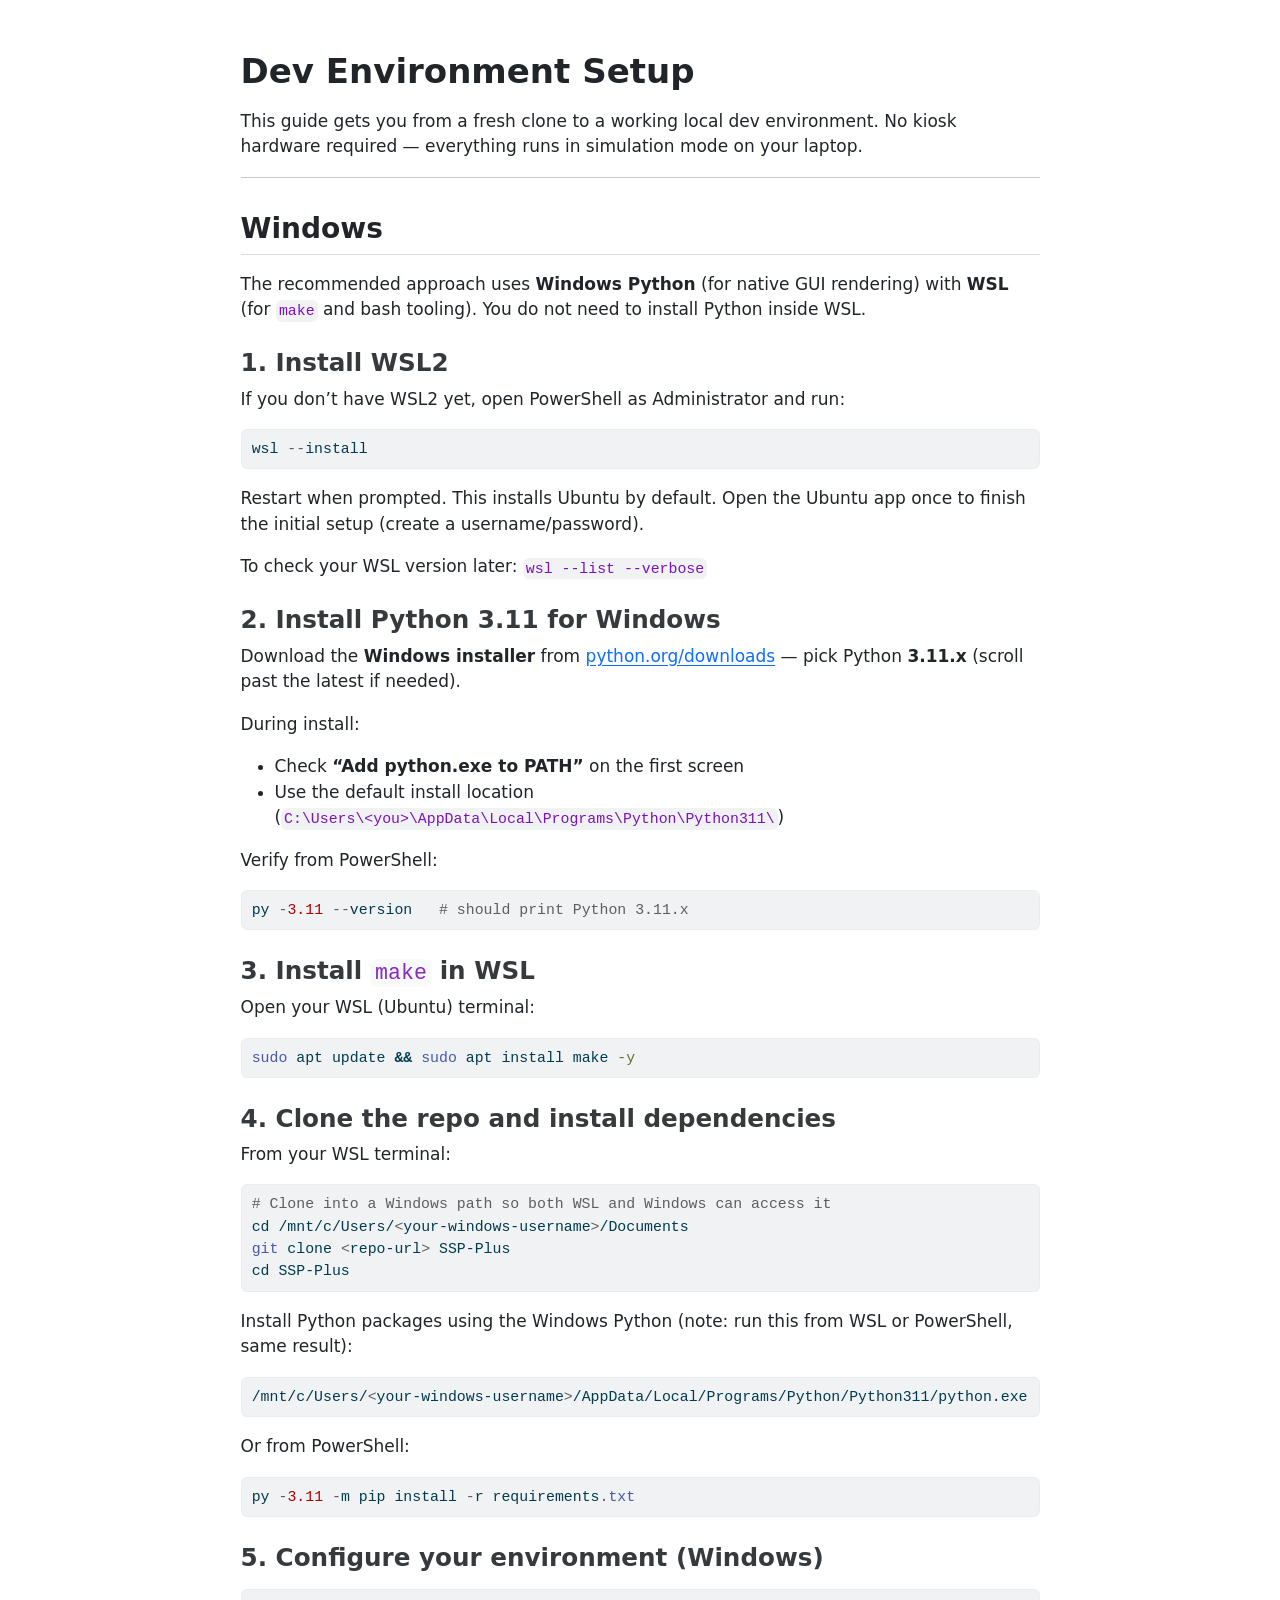
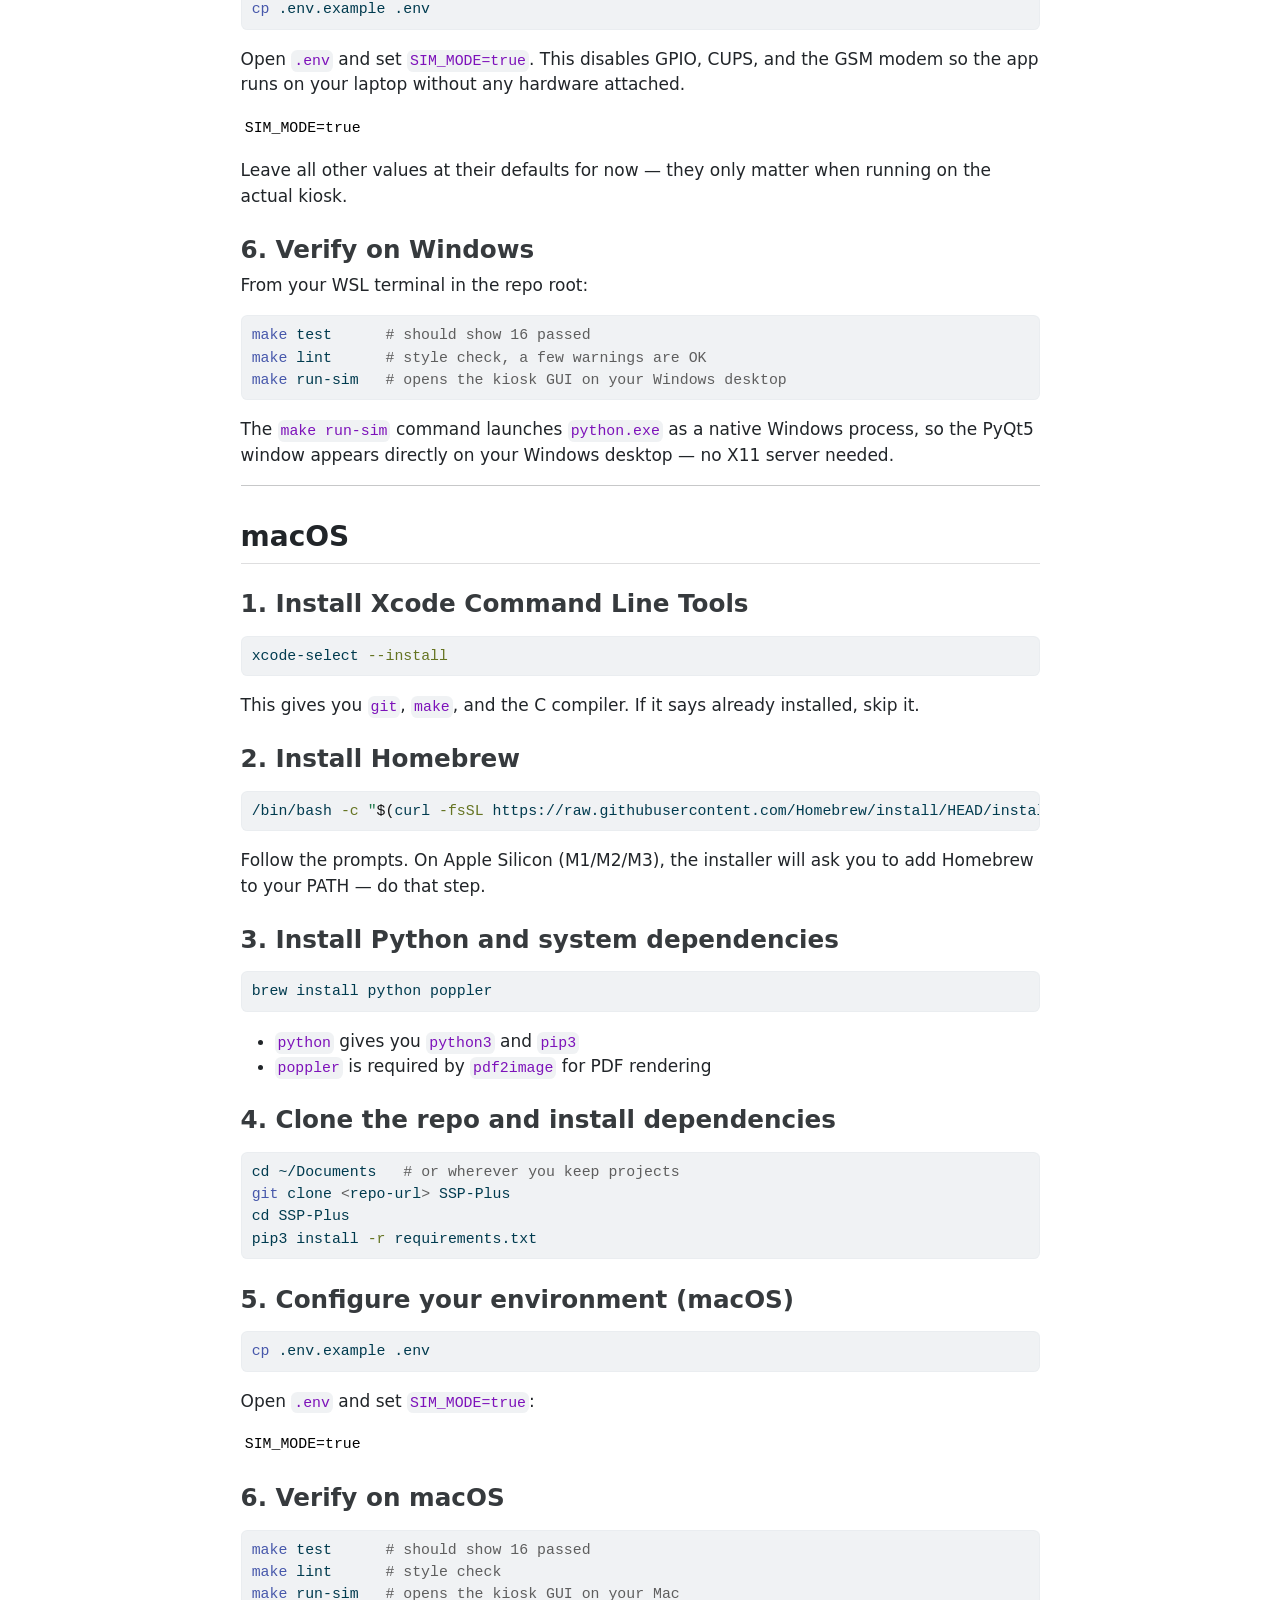
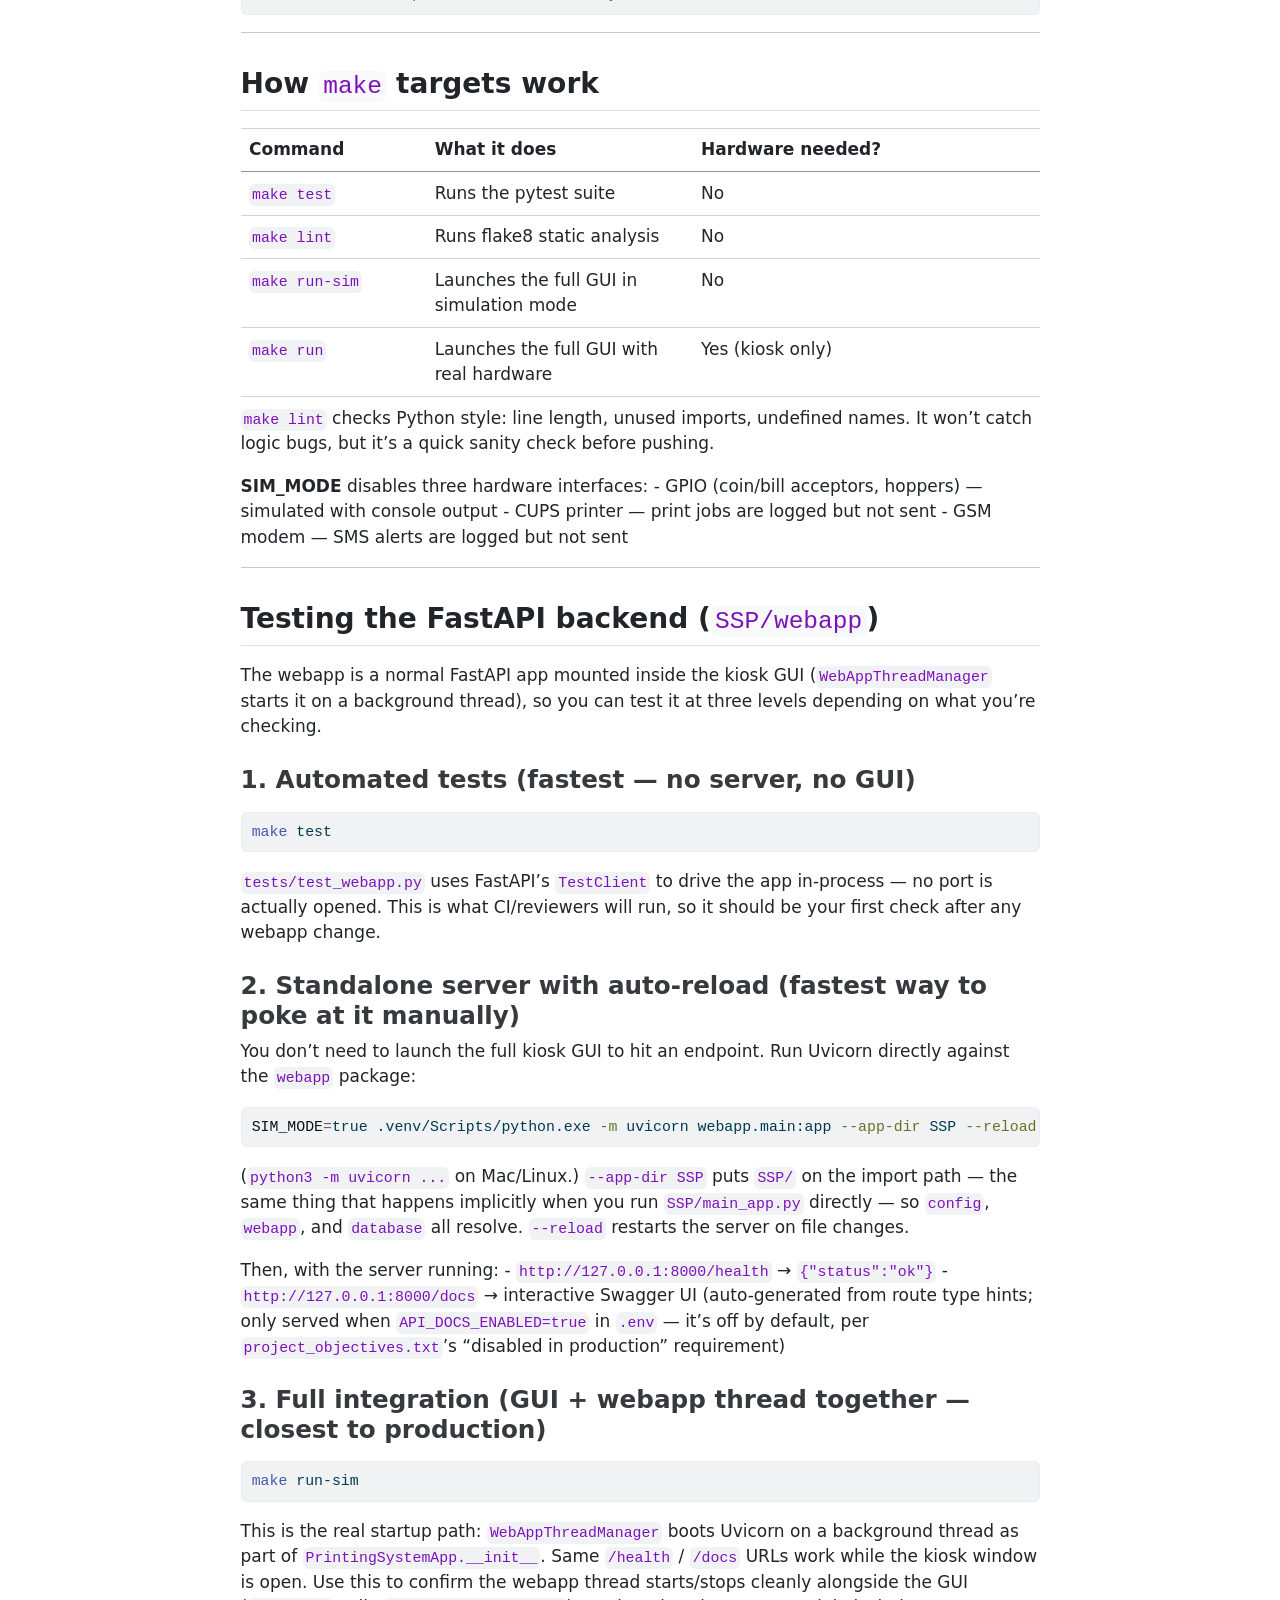
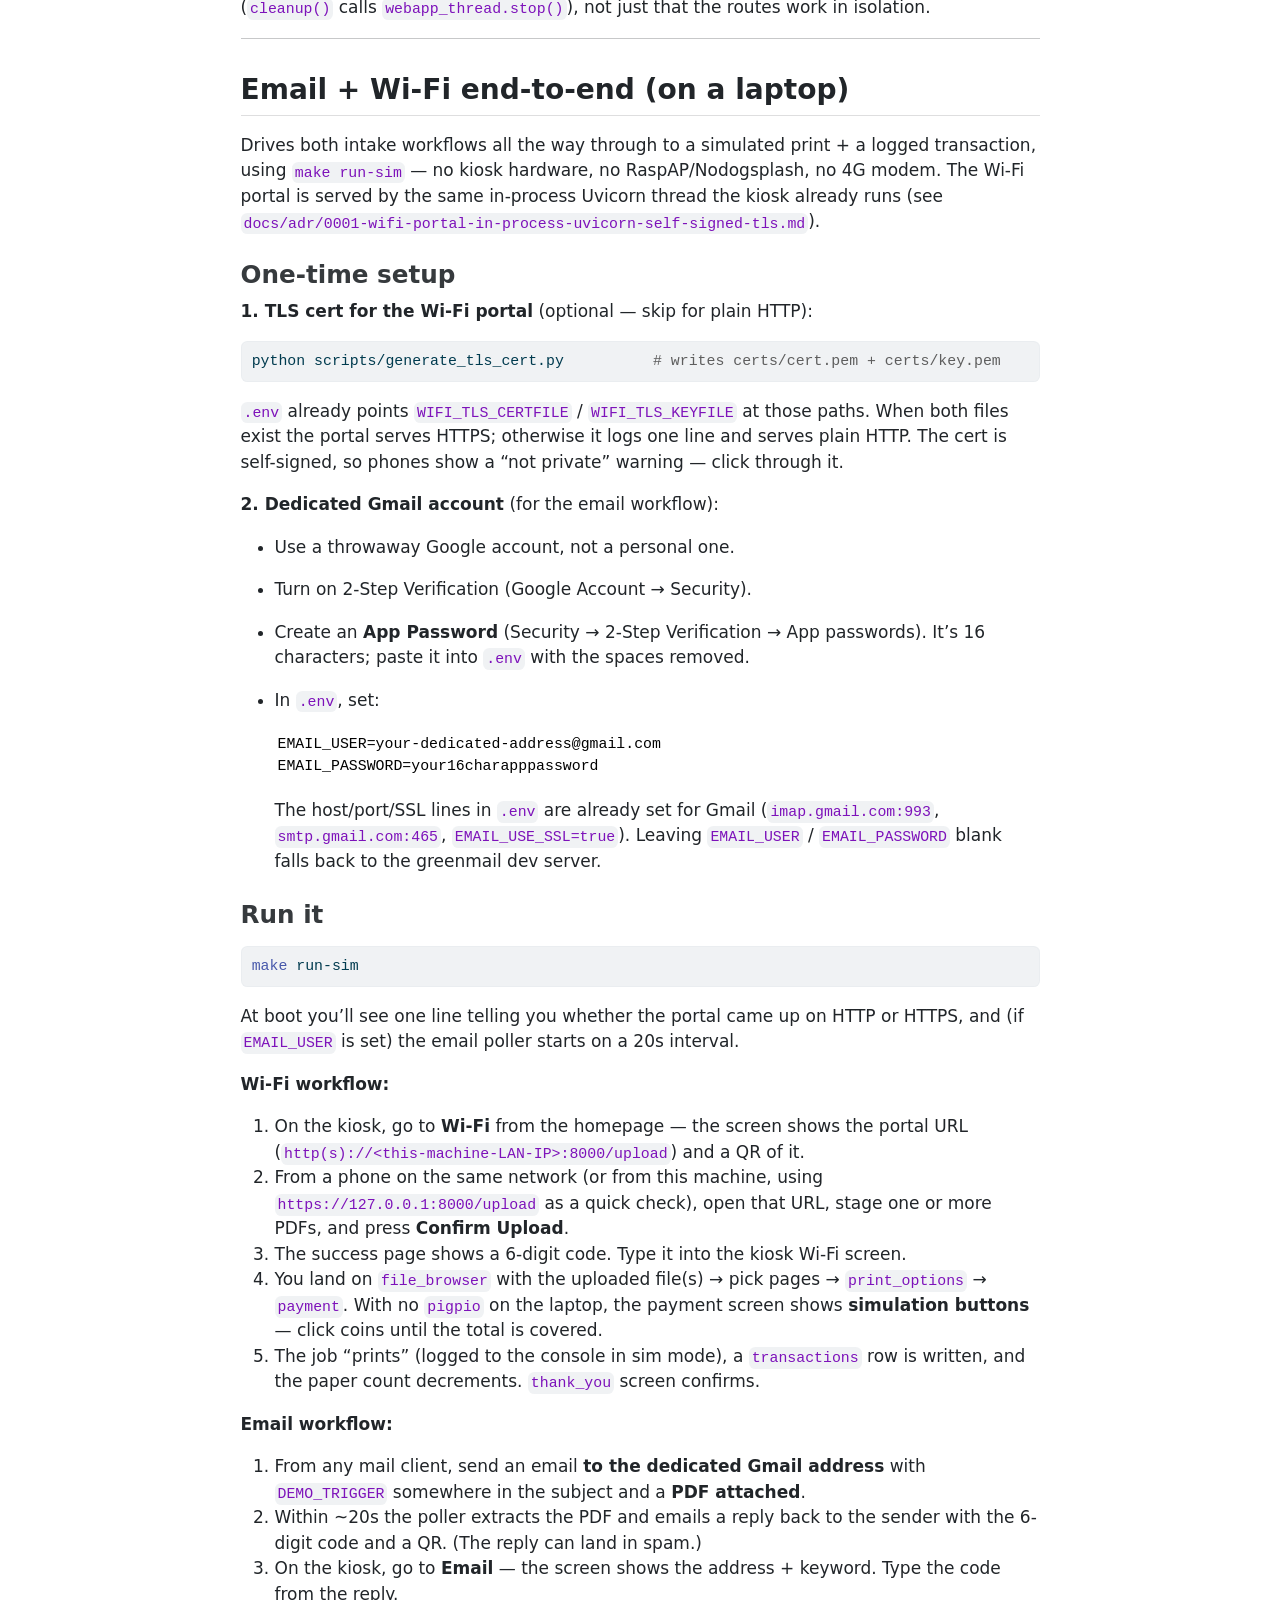
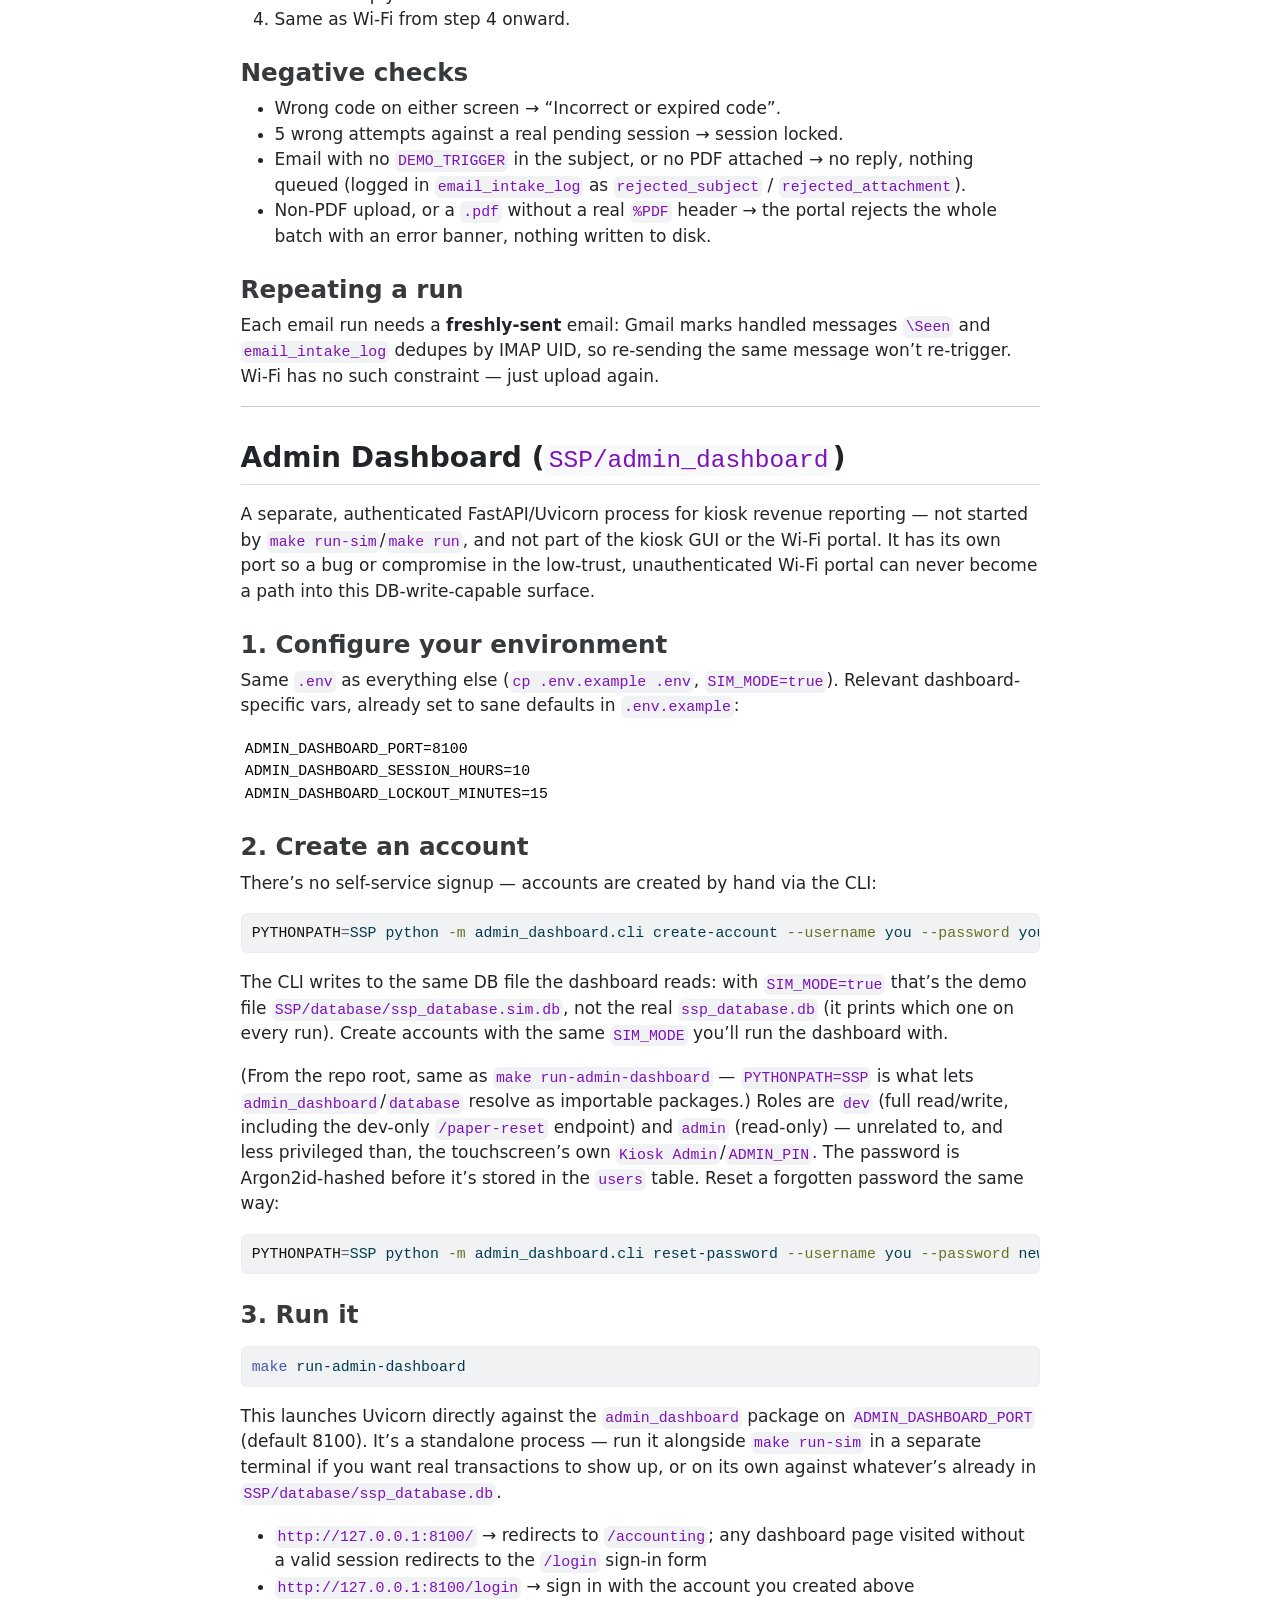
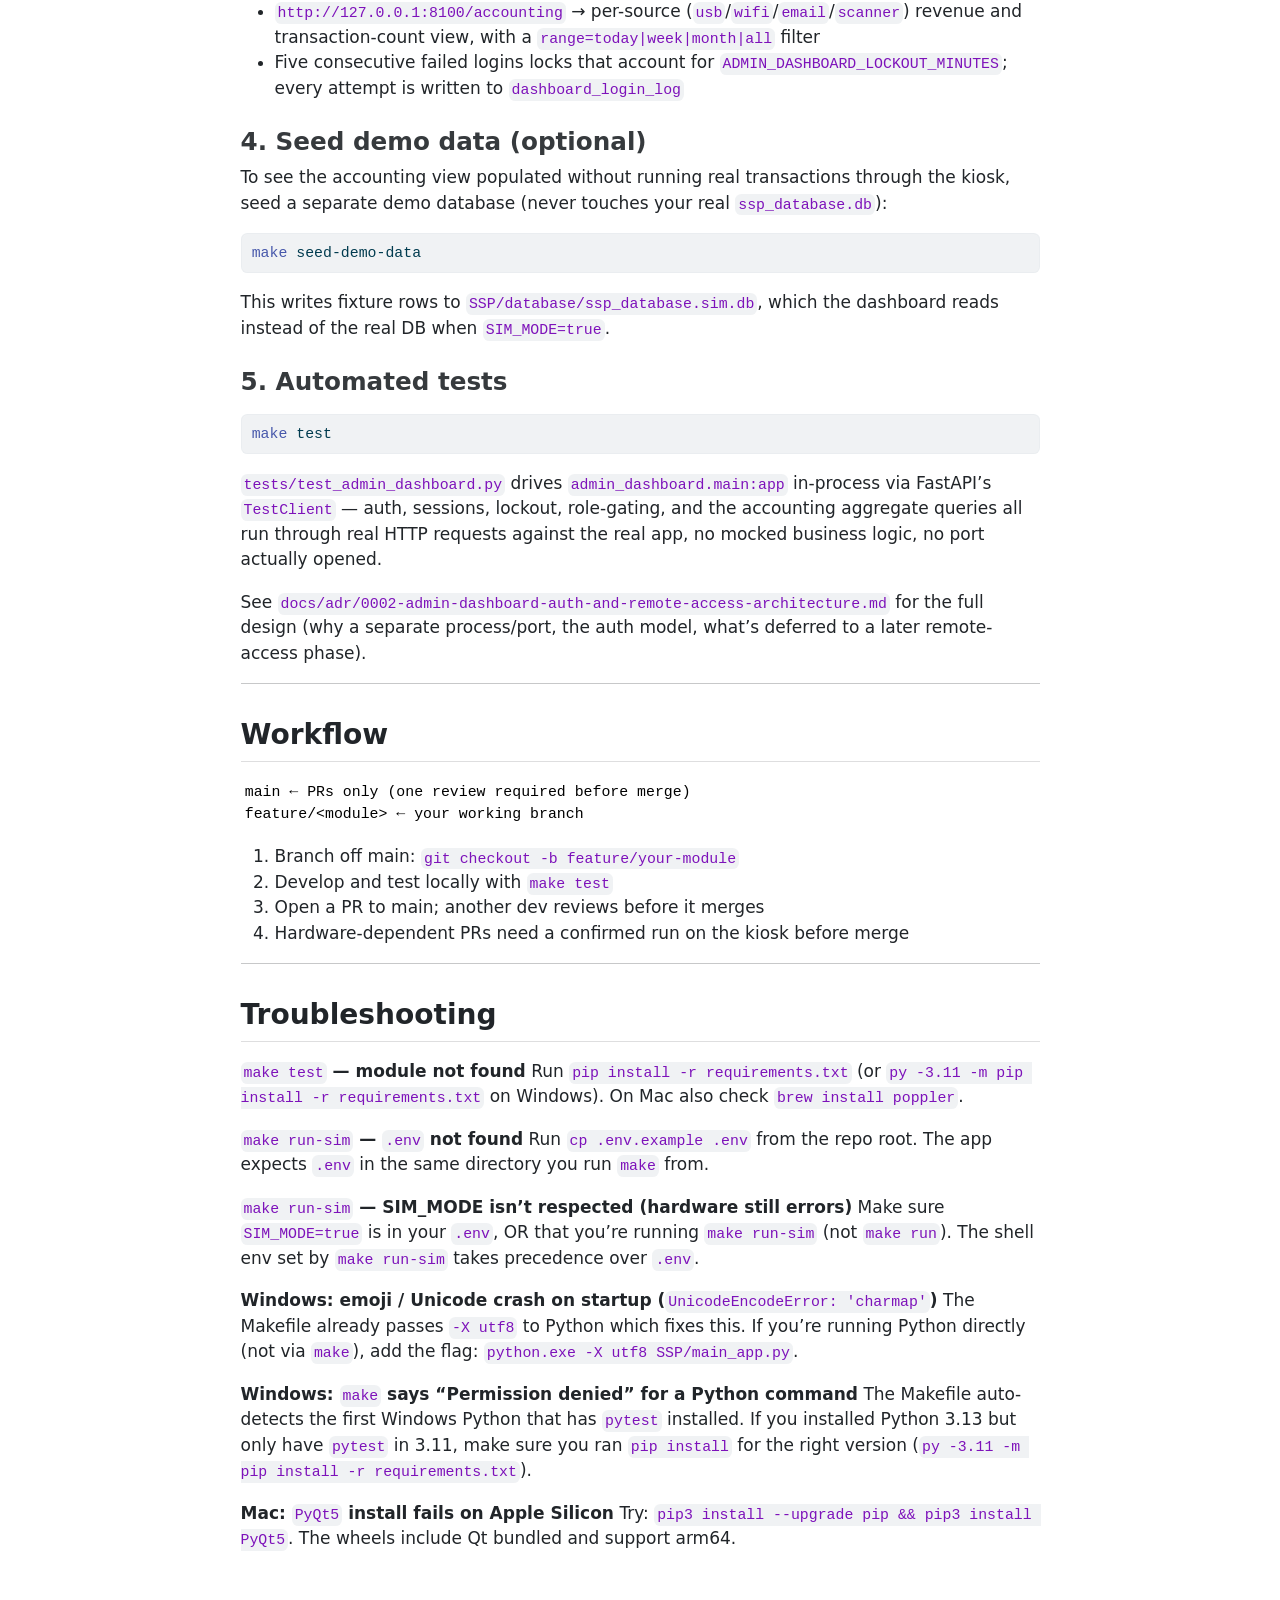
==== commit c8d478ef: "Document running the Admin Dashboard in SETUP Adds an Admin Dashboard section to SETUP.md/.html: env" ====
--- a/docs/SETUP.html
+++ b/docs/SETUP.html
@@ -306,6 +306,49 @@
 <hr>
 </section>
 </section>
+<section id="admin-dashboard-sspadmin_dashboard" class="level2">
+<h2 class="anchored" data-anchor-id="admin-dashboard-sspadmin_dashboard">Admin Dashboard (<code>SSP/admin_dashboard</code>)</h2>
+<p>A separate, authenticated FastAPI/Uvicorn process for kiosk revenue reporting — not started by <code>make run-sim</code>/<code>make run</code>, and not part of the kiosk GUI or the Wi-Fi portal. It has its own port so a bug or compromise in the low-trust, unauthenticated Wi-Fi portal can never become a path into this DB-write-capable surface.</p>
+<section id="configure-your-environment" class="level3">
+<h3 class="anchored" data-anchor-id="configure-your-environment">1. Configure your environment</h3>
+<p>Same <code>.env</code> as everything else (<code>cp .env.example .env</code>, <code>SIM_MODE=true</code>). Relevant dashboard-specific vars, already set to sane defaults in <code>.env.example</code>:</p>
+<pre class="env"><code>ADMIN_DASHBOARD_PORT=8100
+ADMIN_DASHBOARD_SESSION_HOURS=10
+ADMIN_DASHBOARD_LOCKOUT_MINUTES=15</code></pre>
+</section>
+<section id="create-an-account" class="level3">
+<h3 class="anchored" data-anchor-id="create-an-account">2. Create an account</h3>
+<p>There’s no self-service signup — accounts are created by hand via the CLI:</p>
+<div class="code-copy-outer-scaffold"><div class="sourceCode" id="cb24"><pre class="sourceCode bash code-with-copy"><code class="sourceCode bash"><span id="cb24-1"><a href="#cb24-1" aria-hidden="true" tabindex="-1"></a><span class="va">PYTHONPATH</span><span class="op">=</span>SSP <span class="ex">python</span> <span class="at">-m</span> admin_dashboard.cli create-account <span class="at">--username</span> you <span class="at">--password</span> yourpassword <span class="at">--role</span> dev</span></code></pre></div><button title="Copy to Clipboard" class="code-copy-button"><i class="bi"></i></button></div>
+<p>The CLI writes to the same DB file the dashboard reads: with <code>SIM_MODE=true</code> that’s the demo file <code>SSP/database/ssp_database.sim.db</code>, not the real <code>ssp_database.db</code> (it prints which one on every run). Create accounts with the same <code>SIM_MODE</code> you’ll run the dashboard with.</p>
+<p>(From the repo root, same as <code>make run-admin-dashboard</code> — <code>PYTHONPATH=SSP</code> is what lets <code>admin_dashboard</code>/<code>database</code> resolve as importable packages.) Roles are <code>dev</code> (full read/write, including the dev-only <code>/paper-reset</code> endpoint) and <code>admin</code> (read-only) — unrelated to, and less privileged than, the touchscreen’s own <code>Kiosk Admin</code>/<code>ADMIN_PIN</code>. The password is Argon2id-hashed before it’s stored in the <code>users</code> table. Reset a forgotten password the same way:</p>
+<div class="code-copy-outer-scaffold"><div class="sourceCode" id="cb25"><pre class="sourceCode bash code-with-copy"><code class="sourceCode bash"><span id="cb25-1"><a href="#cb25-1" aria-hidden="true" tabindex="-1"></a><span class="va">PYTHONPATH</span><span class="op">=</span>SSP <span class="ex">python</span> <span class="at">-m</span> admin_dashboard.cli reset-password <span class="at">--username</span> you <span class="at">--password</span> newpassword</span></code></pre></div><button title="Copy to Clipboard" class="code-copy-button"><i class="bi"></i></button></div>
+</section>
+<section id="run-it-1" class="level3">
+<h3 class="anchored" data-anchor-id="run-it-1">3. Run it</h3>
+<div class="code-copy-outer-scaffold"><div class="sourceCode" id="cb26"><pre class="sourceCode bash code-with-copy"><code class="sourceCode bash"><span id="cb26-1"><a href="#cb26-1" aria-hidden="true" tabindex="-1"></a><span class="fu">make</span> run-admin-dashboard</span></code></pre></div><button title="Copy to Clipboard" class="code-copy-button"><i class="bi"></i></button></div>
+<p>This launches Uvicorn directly against the <code>admin_dashboard</code> package on <code>ADMIN_DASHBOARD_PORT</code> (default 8100). It’s a standalone process — run it alongside <code>make run-sim</code> in a separate terminal if you want real transactions to show up, or on its own against whatever’s already in <code>SSP/database/ssp_database.db</code>.</p>
+<ul>
+<li><code>http://127.0.0.1:8100/</code> → redirects to <code>/accounting</code>; any dashboard page visited without a valid session redirects to the <code>/login</code> sign-in form</li>
+<li><code>http://127.0.0.1:8100/login</code> → sign in with the account you created above</li>
+<li><code>http://127.0.0.1:8100/accounting</code> → per-source (<code>usb</code>/<code>wifi</code>/<code>email</code>/<code>scanner</code>) revenue and transaction-count view, with a <code>range=today|week|month|all</code> filter</li>
+<li>Five consecutive failed logins locks that account for <code>ADMIN_DASHBOARD_LOCKOUT_MINUTES</code>; every attempt is written to <code>dashboard_login_log</code></li>
+</ul>
+</section>
+<section id="seed-demo-data-optional" class="level3">
+<h3 class="anchored" data-anchor-id="seed-demo-data-optional">4. Seed demo data (optional)</h3>
+<p>To see the accounting view populated without running real transactions through the kiosk, seed a separate demo database (never touches your real <code>ssp_database.db</code>):</p>
+<div class="code-copy-outer-scaffold"><div class="sourceCode" id="cb27"><pre class="sourceCode bash code-with-copy"><code class="sourceCode bash"><span id="cb27-1"><a href="#cb27-1" aria-hidden="true" tabindex="-1"></a><span class="fu">make</span> seed-demo-data</span></code></pre></div><button title="Copy to Clipboard" class="code-copy-button"><i class="bi"></i></button></div>
+<p>This writes fixture rows to <code>SSP/database/ssp_database.sim.db</code>, which the dashboard reads instead of the real DB when <code>SIM_MODE=true</code>.</p>
+</section>
+<section id="automated-tests" class="level3">
+<h3 class="anchored" data-anchor-id="automated-tests">5. Automated tests</h3>
+<div class="code-copy-outer-scaffold"><div class="sourceCode" id="cb28"><pre class="sourceCode bash code-with-copy"><code class="sourceCode bash"><span id="cb28-1"><a href="#cb28-1" aria-hidden="true" tabindex="-1"></a><span class="fu">make</span> test</span></code></pre></div><button title="Copy to Clipboard" class="code-copy-button"><i class="bi"></i></button></div>
+<p><code>tests/test_admin_dashboard.py</code> drives <code>admin_dashboard.main:app</code> in-process via FastAPI’s <code>TestClient</code> — auth, sessions, lockout, role-gating, and the accounting aggregate queries all run through real HTTP requests against the real app, no mocked business logic, no port actually opened.</p>
+<p>See <code>docs/adr/0002-admin-dashboard-auth-and-remote-access-architecture.md</code> for the full design (why a separate process/port, the auth model, what’s deferred to a later remote-access phase).</p>
+<hr>
+</section>
+</section>
 <section id="workflow" class="level2">
 <h2 class="anchored" data-anchor-id="workflow">Workflow</h2>
 <pre><code>main ← PRs only (one review required before merge)
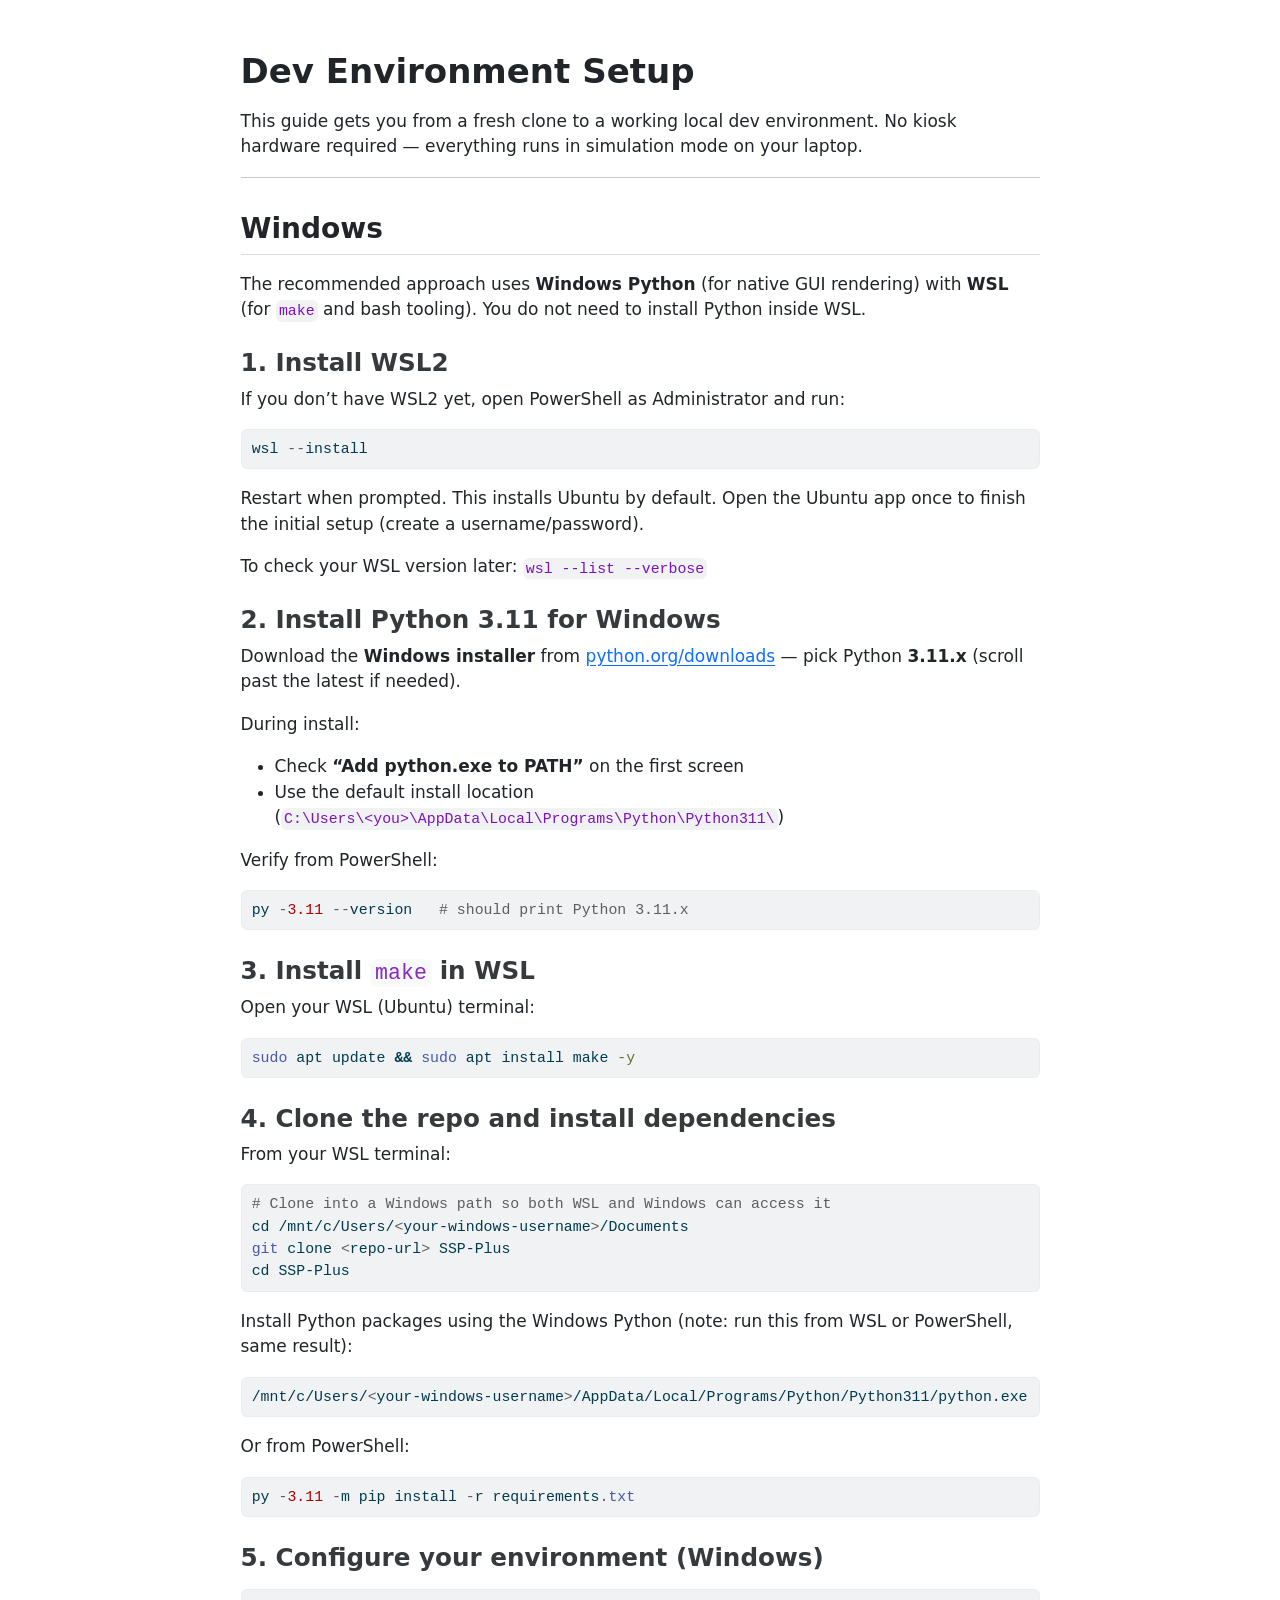
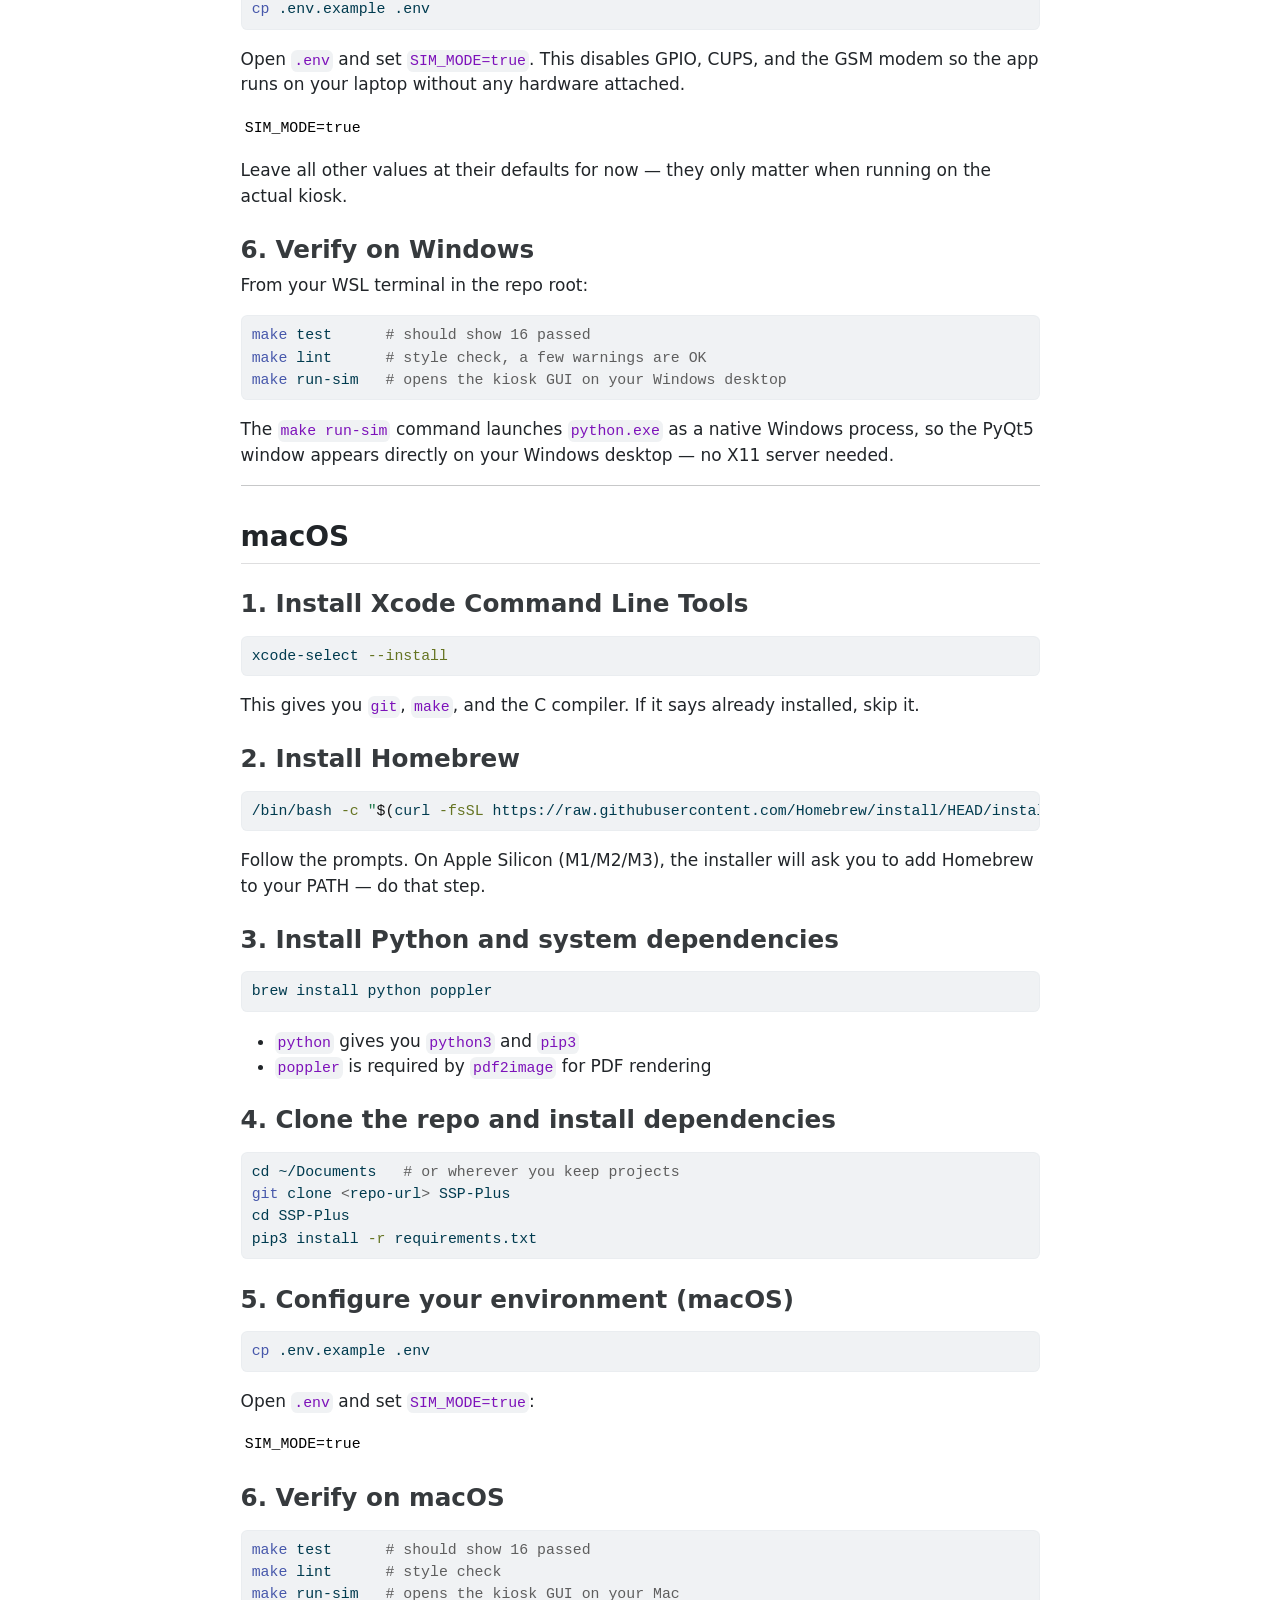
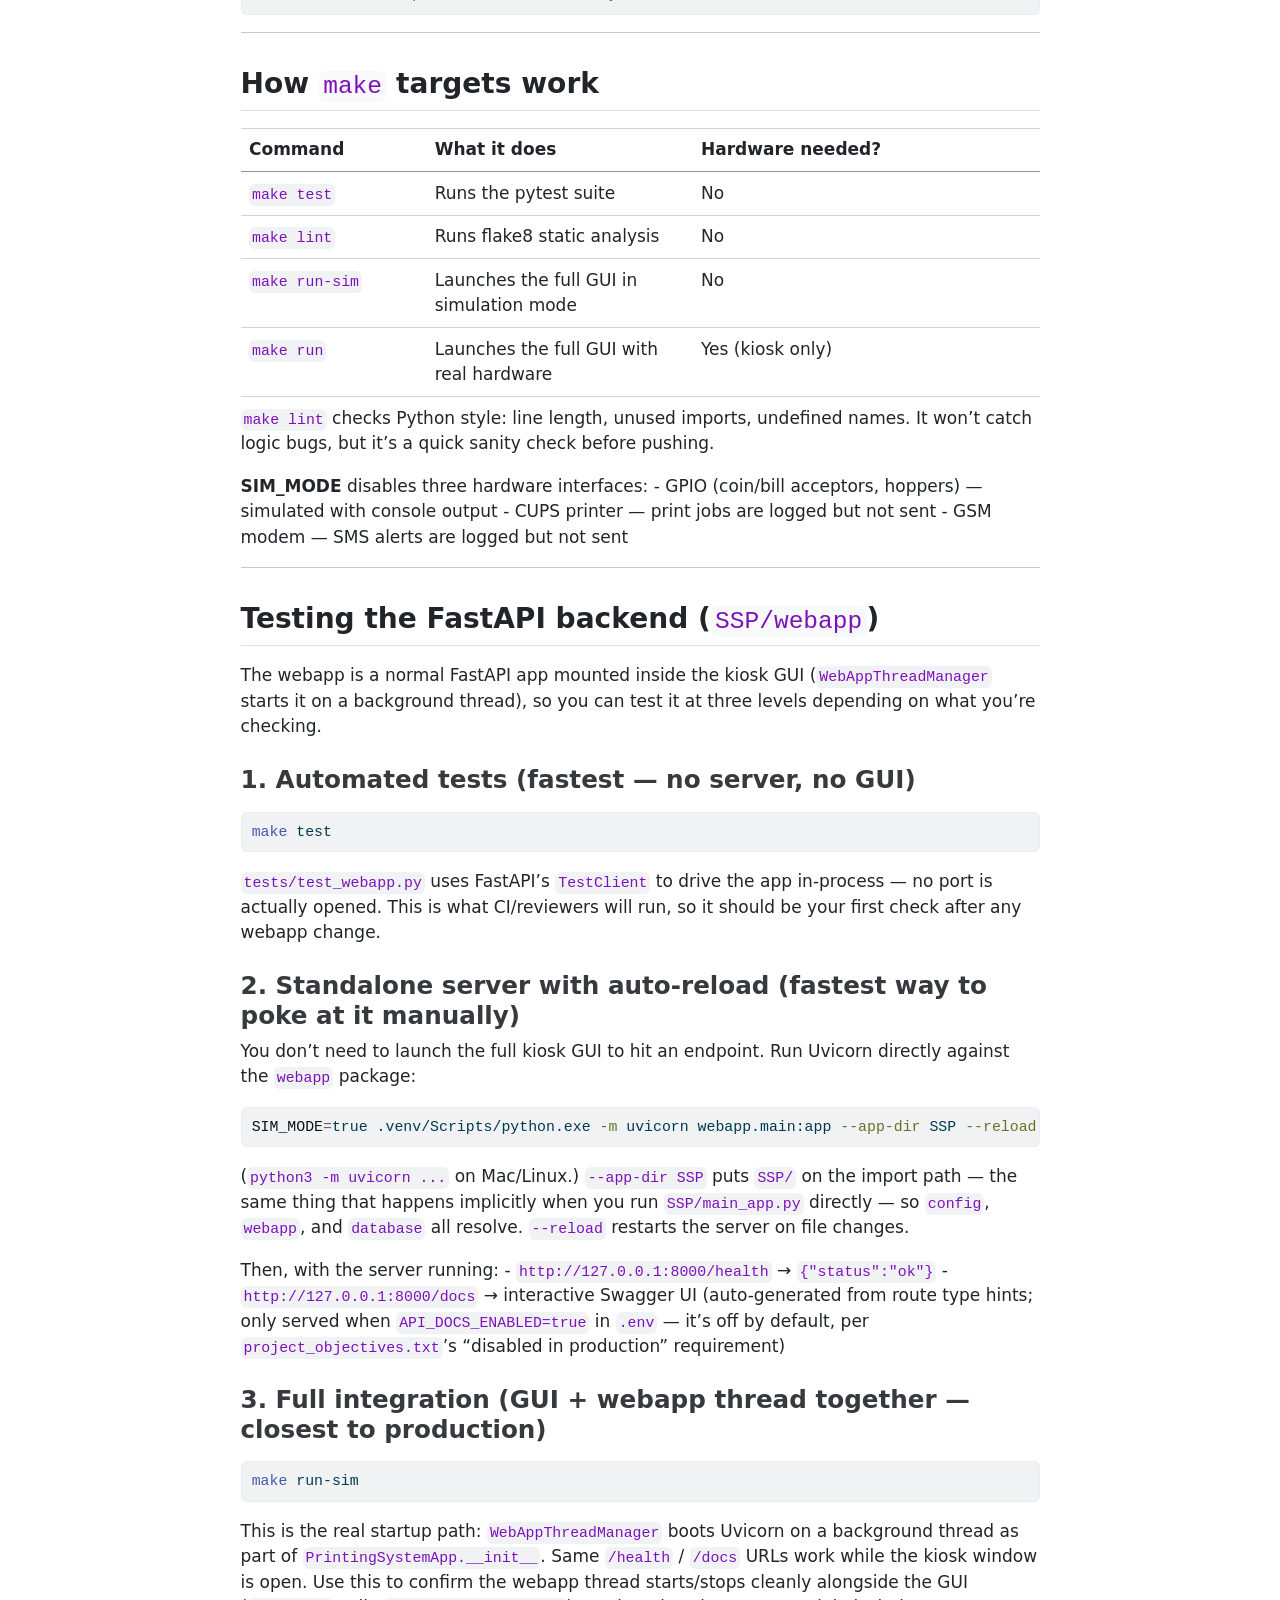
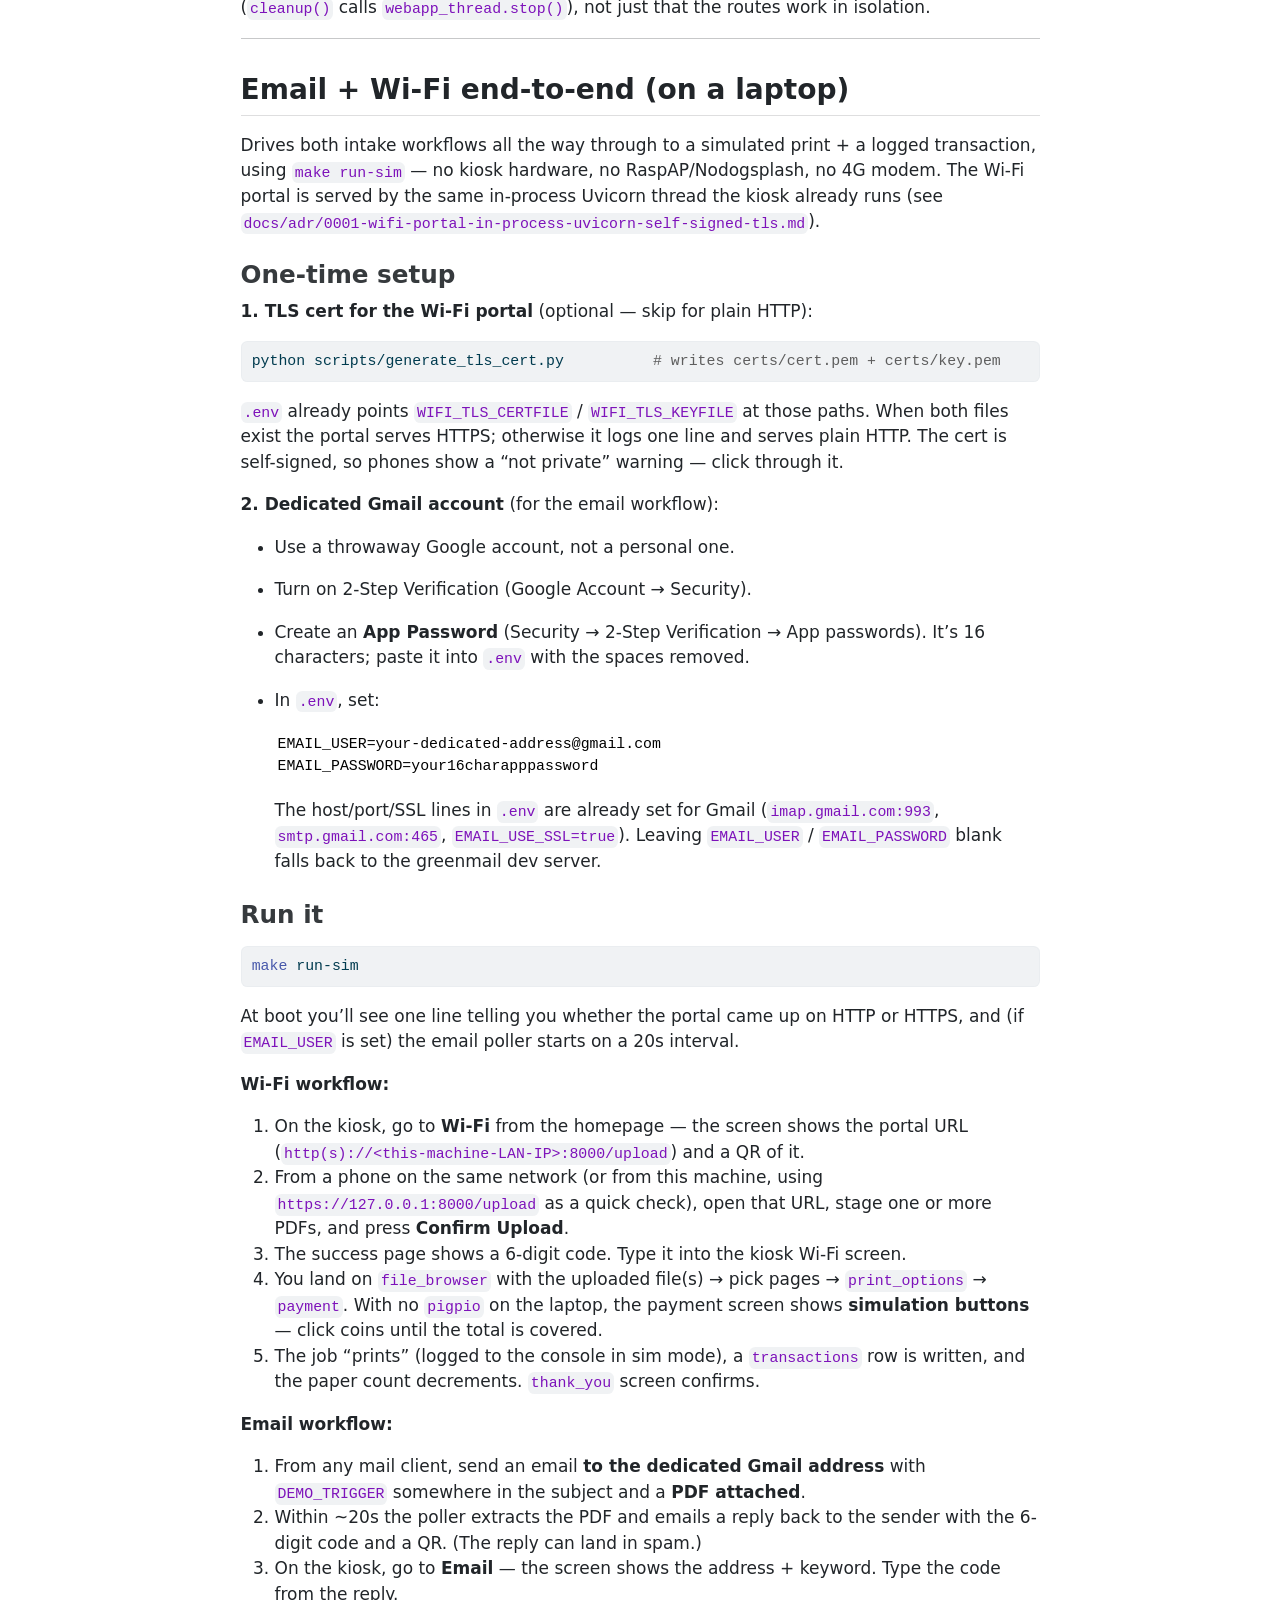
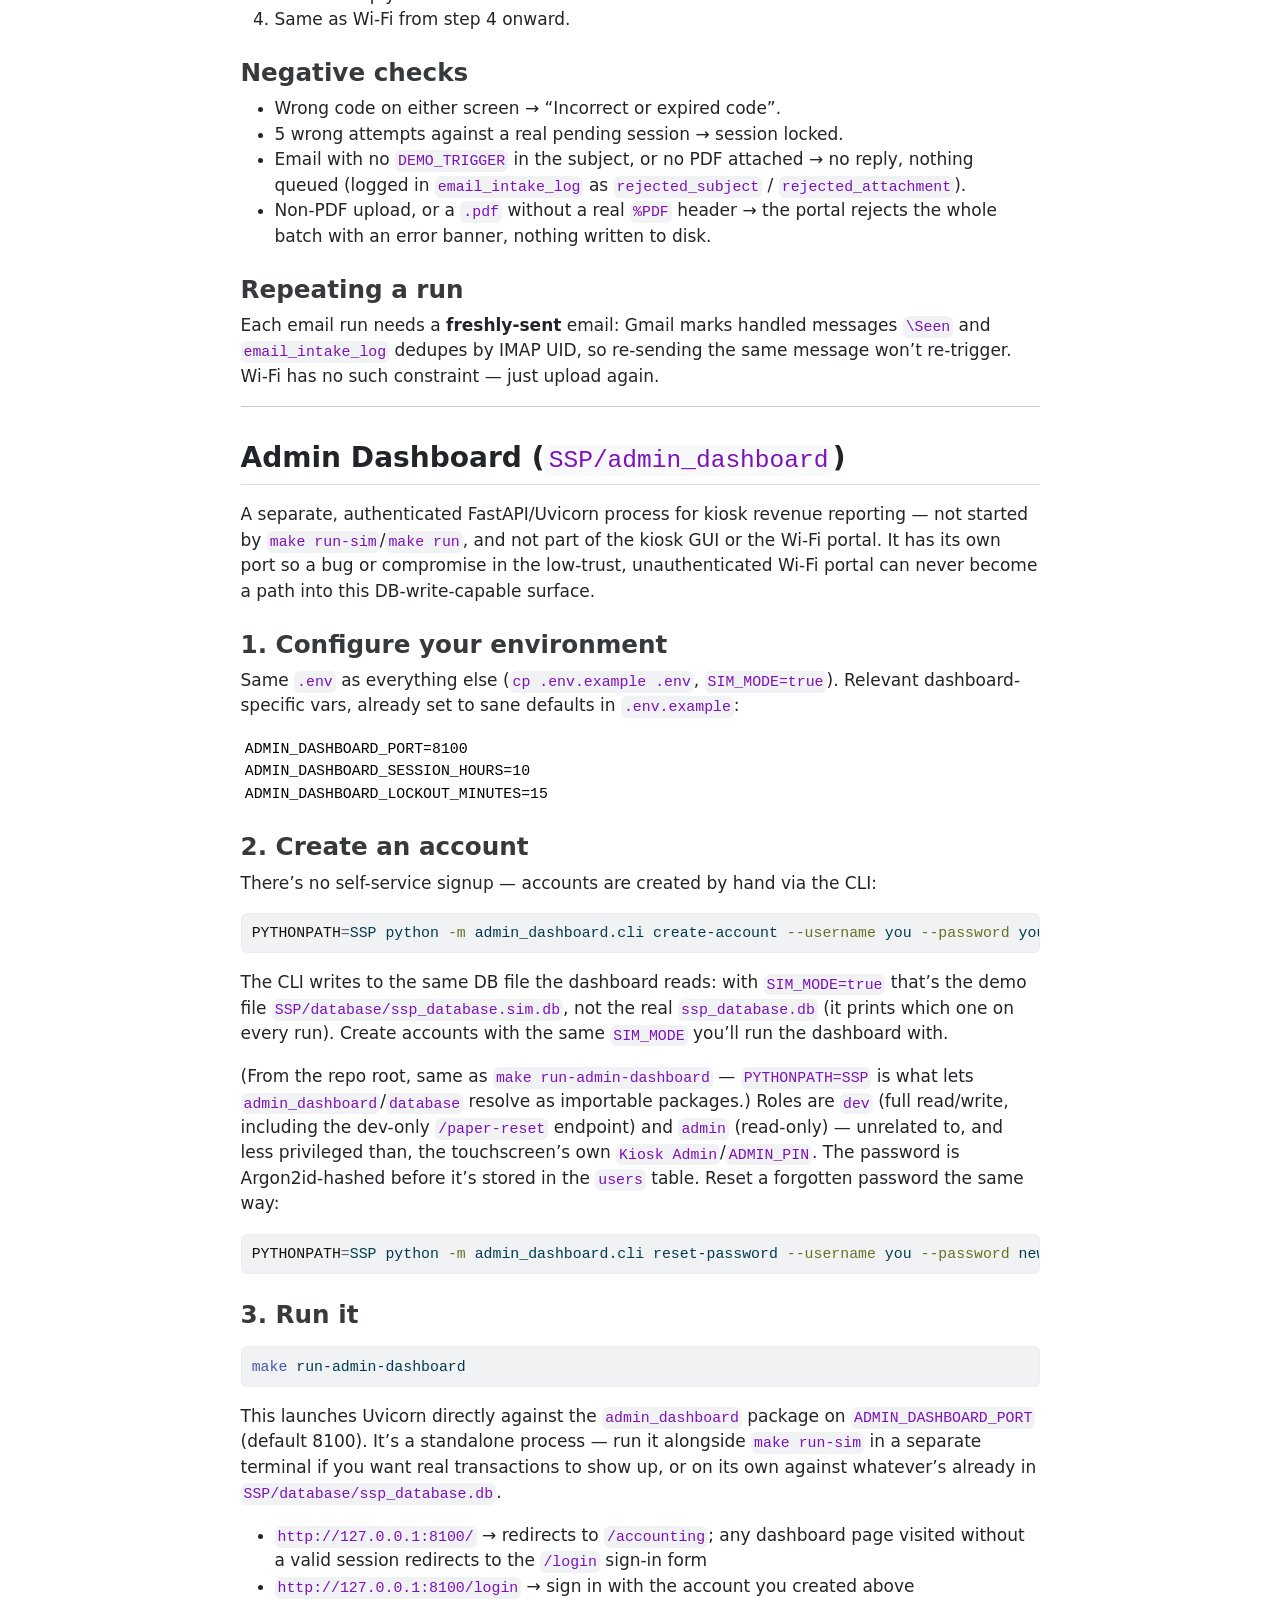
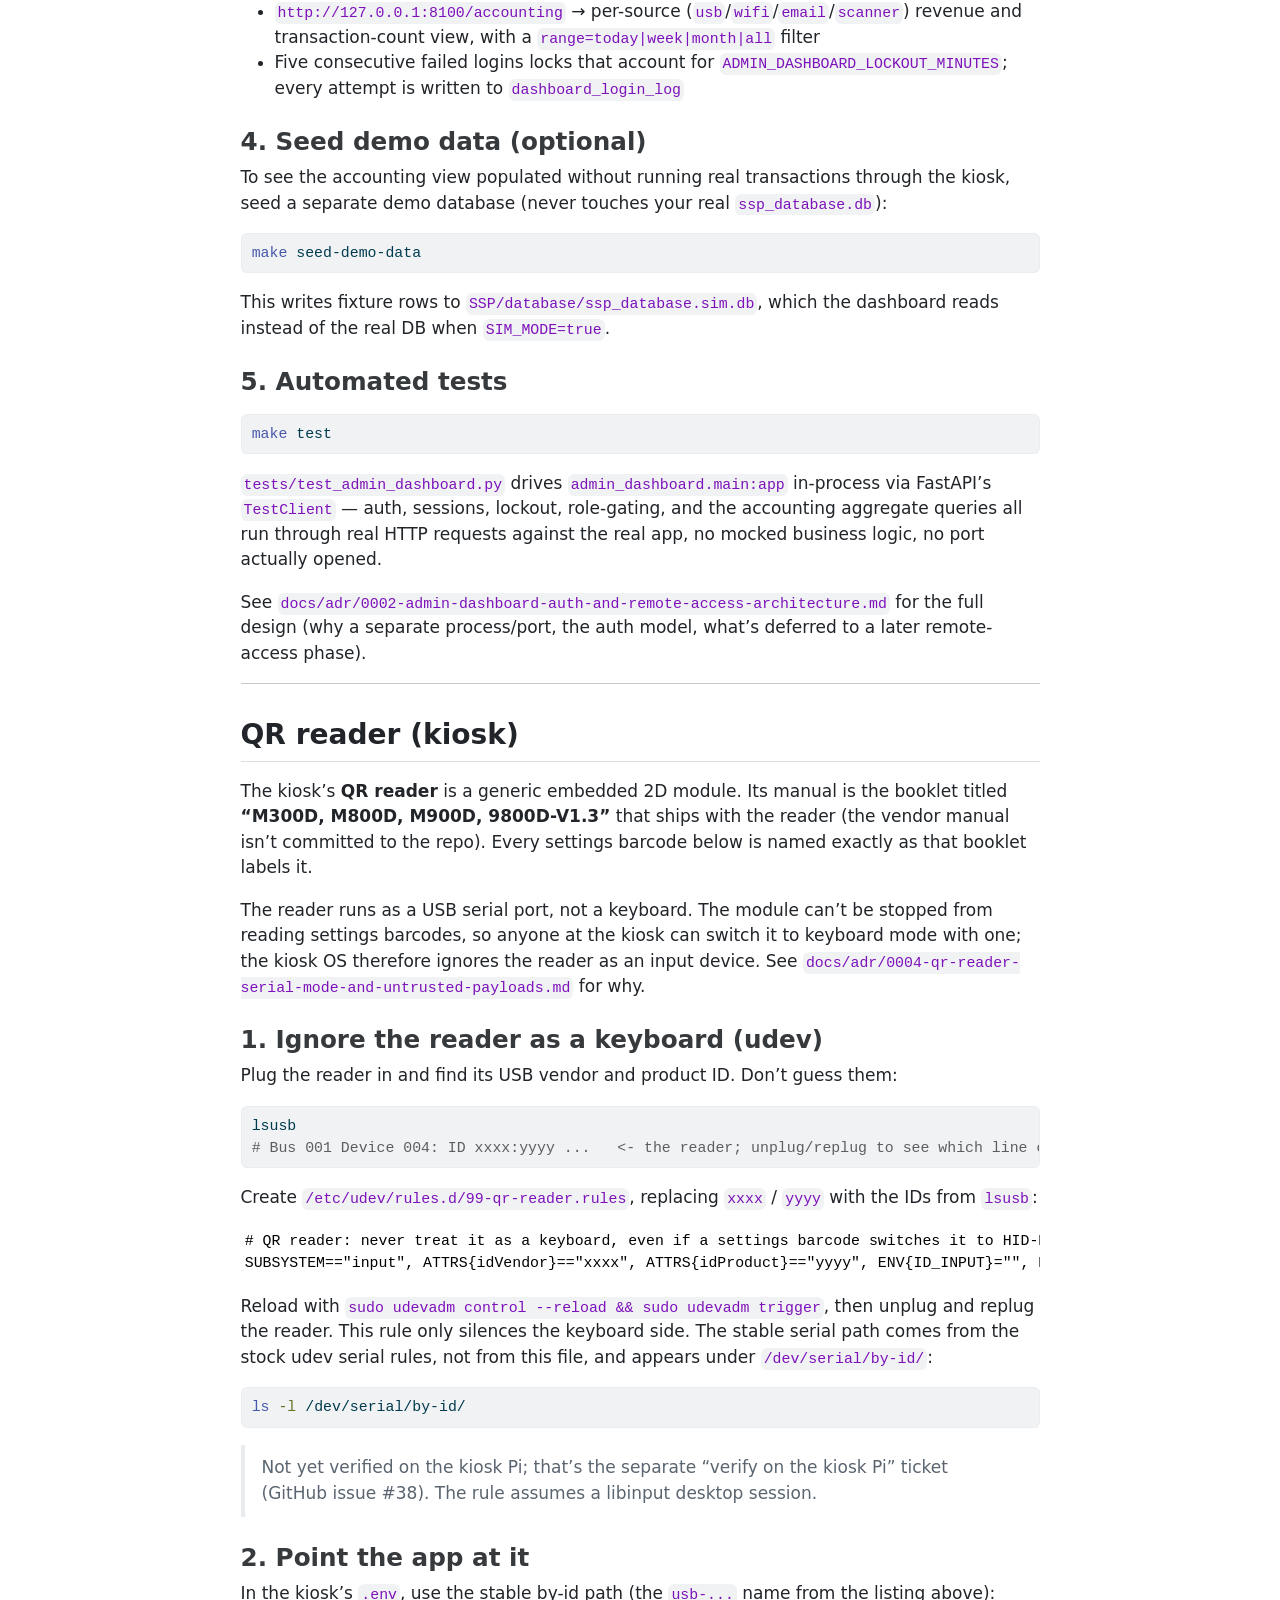
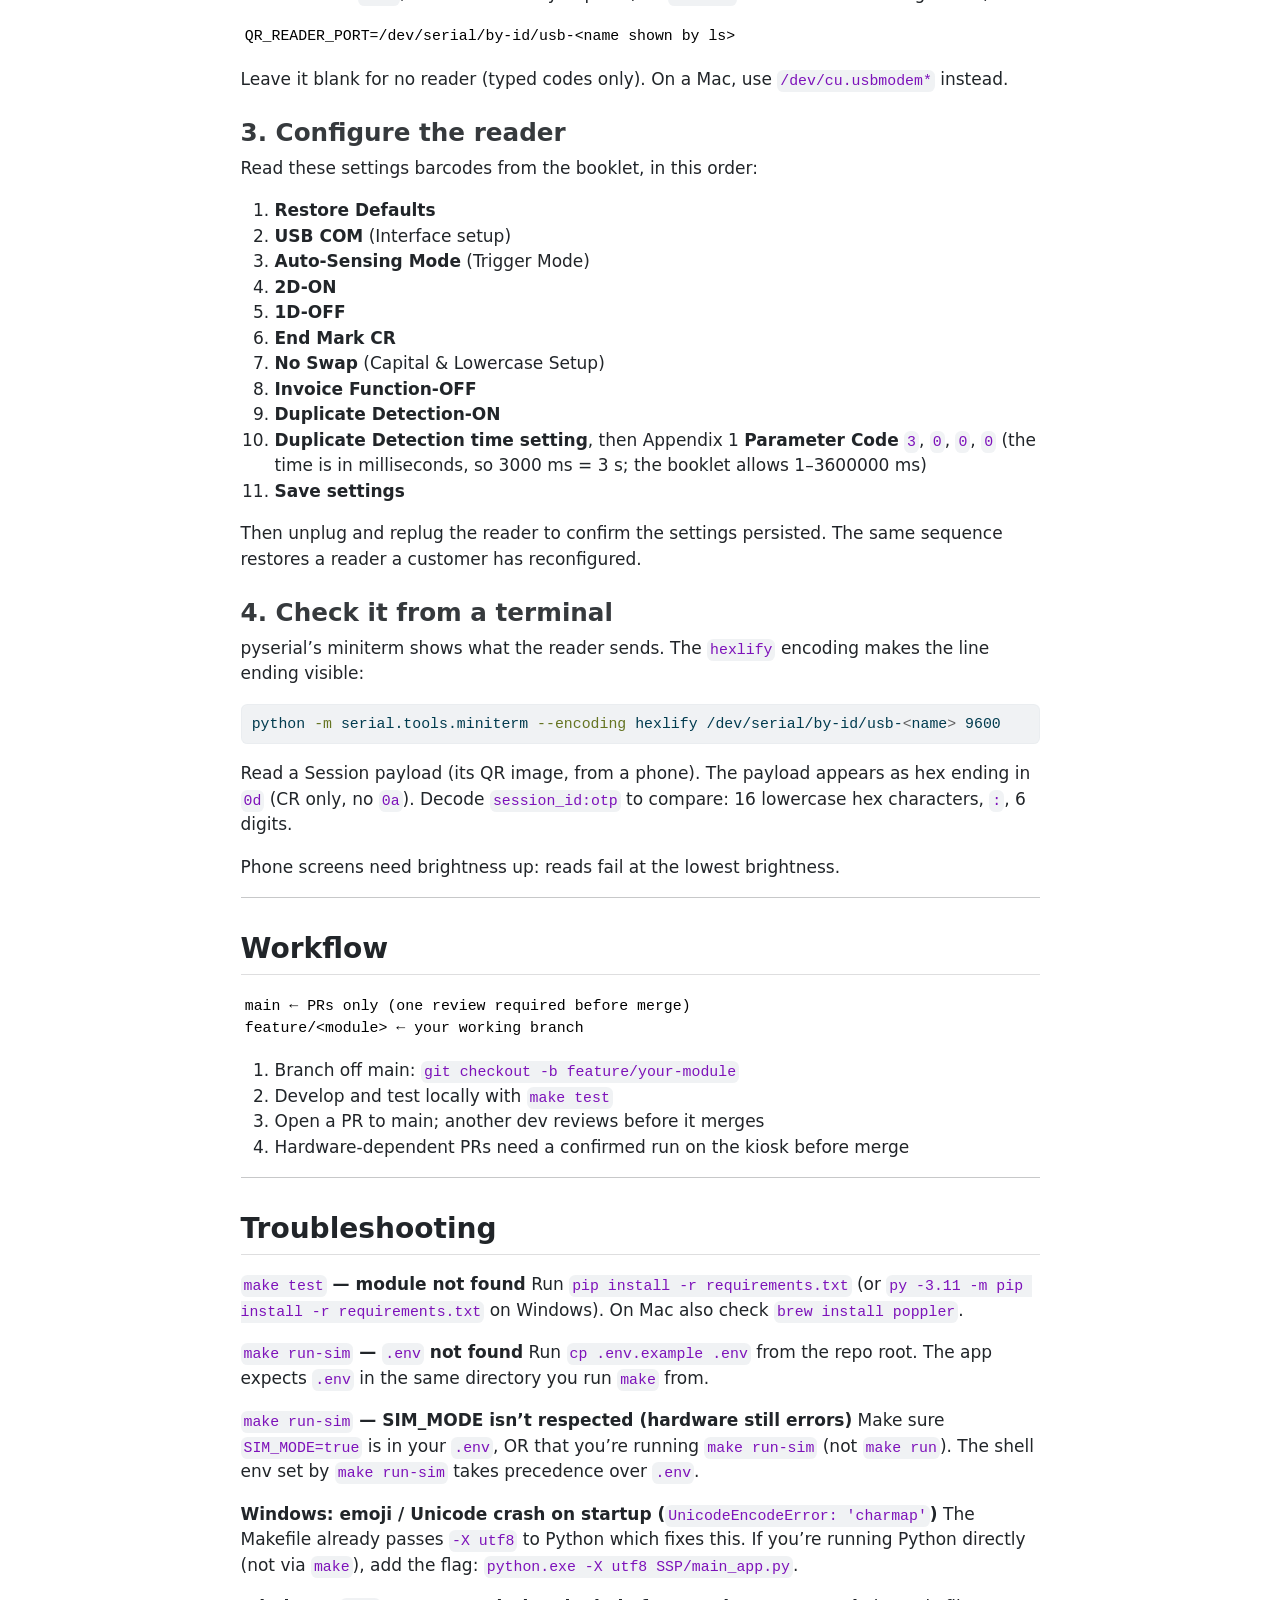
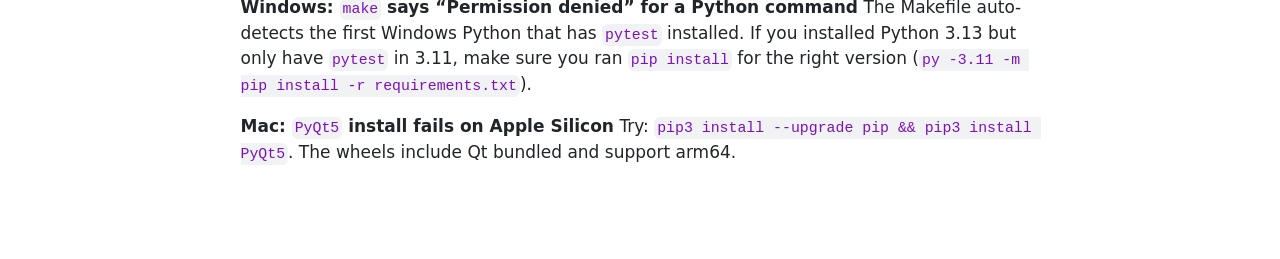
==== commit 25f4547d: "Document QR reader serial config re-assert and kiosk setup; add 2026-09-30 notes - ADR 0004: the app" ====
--- a/docs/SETUP.html
+++ b/docs/SETUP.html
@@ -346,6 +346,57 @@
 <div class="code-copy-outer-scaffold"><div class="sourceCode" id="cb28"><pre class="sourceCode bash code-with-copy"><code class="sourceCode bash"><span id="cb28-1"><a href="#cb28-1" aria-hidden="true" tabindex="-1"></a><span class="fu">make</span> test</span></code></pre></div><button title="Copy to Clipboard" class="code-copy-button"><i class="bi"></i></button></div>
 <p><code>tests/test_admin_dashboard.py</code> drives <code>admin_dashboard.main:app</code> in-process via FastAPI’s <code>TestClient</code> — auth, sessions, lockout, role-gating, and the accounting aggregate queries all run through real HTTP requests against the real app, no mocked business logic, no port actually opened.</p>
 <p>See <code>docs/adr/0002-admin-dashboard-auth-and-remote-access-architecture.md</code> for the full design (why a separate process/port, the auth model, what’s deferred to a later remote-access phase).</p>
+<hr>
+</section>
+</section>
+<section id="qr-reader-kiosk" class="level2">
+<h2 class="anchored" data-anchor-id="qr-reader-kiosk">QR reader (kiosk)</h2>
+<p>The kiosk’s <strong>QR reader</strong> is a generic embedded 2D module. Its manual is the booklet titled <strong>“M300D, M800D, M900D, 9800D-V1.3”</strong> that ships with the reader (the vendor manual isn’t committed to the repo). Every settings barcode below is named exactly as that booklet labels it.</p>
+<p>The reader runs as a USB serial port, not a keyboard. The module can’t be stopped from reading settings barcodes, so anyone at the kiosk can switch it to keyboard mode with one; the kiosk OS therefore ignores the reader as an input device. See <code>docs/adr/0004-qr-reader-serial-mode-and-untrusted-payloads.md</code> for why.</p>
+<section id="ignore-the-reader-as-a-keyboard-udev" class="level3">
+<h3 class="anchored" data-anchor-id="ignore-the-reader-as-a-keyboard-udev">1. Ignore the reader as a keyboard (udev)</h3>
+<p>Plug the reader in and find its USB vendor and product ID. Don’t guess them:</p>
+<div class="code-copy-outer-scaffold"><div class="sourceCode" id="cb29"><pre class="sourceCode bash code-with-copy"><code class="sourceCode bash"><span id="cb29-1"><a href="#cb29-1" aria-hidden="true" tabindex="-1"></a><span class="ex">lsusb</span></span>
+<span id="cb29-2"><a href="#cb29-2" aria-hidden="true" tabindex="-1"></a><span class="co"># Bus 001 Device 004: ID xxxx:yyyy ...   &lt;- the reader; unplug/replug to see which line changes</span></span></code></pre></div><button title="Copy to Clipboard" class="code-copy-button"><i class="bi"></i></button></div>
+<p>Create <code>/etc/udev/rules.d/99-qr-reader.rules</code>, replacing <code>xxxx</code> / <code>yyyy</code> with the IDs from <code>lsusb</code>:</p>
+<pre><code># QR reader: never treat it as a keyboard, even if a settings barcode switches it to HID-KBW
+SUBSYSTEM=="input", ATTRS{idVendor}=="xxxx", ATTRS{idProduct}=="yyyy", ENV{ID_INPUT}="", ENV{ID_INPUT_KEYBOARD}="", ENV{LIBINPUT_IGNORE_DEVICE}="1"</code></pre>
+<p>Reload with <code>sudo udevadm control --reload &amp;&amp; sudo udevadm trigger</code>, then unplug and replug the reader. This rule only silences the keyboard side. The stable serial path comes from the stock udev serial rules, not from this file, and appears under <code>/dev/serial/by-id/</code>:</p>
+<div class="code-copy-outer-scaffold"><div class="sourceCode" id="cb31"><pre class="sourceCode bash code-with-copy"><code class="sourceCode bash"><span id="cb31-1"><a href="#cb31-1" aria-hidden="true" tabindex="-1"></a><span class="fu">ls</span> <span class="at">-l</span> /dev/serial/by-id/</span></code></pre></div><button title="Copy to Clipboard" class="code-copy-button"><i class="bi"></i></button></div>
+<blockquote class="blockquote">
+<p>Not yet verified on the kiosk Pi; that’s the separate “verify on the kiosk Pi” ticket (GitHub issue #38). The rule assumes a libinput desktop session.</p>
+</blockquote>
+</section>
+<section id="point-the-app-at-it" class="level3">
+<h3 class="anchored" data-anchor-id="point-the-app-at-it">2. Point the app at it</h3>
+<p>In the kiosk’s <code>.env</code>, use the stable by-id path (the <code>usb-...</code> name from the listing above):</p>
+<pre><code>QR_READER_PORT=/dev/serial/by-id/usb-&lt;name shown by ls&gt;</code></pre>
+<p>Leave it blank for no reader (typed codes only). On a Mac, use <code>/dev/cu.usbmodem*</code> instead.</p>
+</section>
+<section id="configure-the-reader" class="level3">
+<h3 class="anchored" data-anchor-id="configure-the-reader">3. Configure the reader</h3>
+<p>Read these settings barcodes from the booklet, in this order:</p>
+<ol type="1">
+<li><strong>Restore Defaults</strong></li>
+<li><strong>USB COM</strong> (Interface setup)</li>
+<li><strong>Auto-Sensing Mode</strong> (Trigger Mode)</li>
+<li><strong>2D-ON</strong></li>
+<li><strong>1D-OFF</strong></li>
+<li><strong>End Mark CR</strong></li>
+<li><strong>No Swap</strong> (Capital &amp; Lowercase Setup)</li>
+<li><strong>Invoice Function-OFF</strong></li>
+<li><strong>Duplicate Detection-ON</strong></li>
+<li><strong>Duplicate Detection time setting</strong>, then Appendix 1 <strong>Parameter Code</strong> <code>3</code>, <code>0</code>, <code>0</code>, <code>0</code> (the time is in milliseconds, so 3000 ms = 3 s; the booklet allows 1–3600000 ms)</li>
+<li><strong>Save settings</strong></li>
+</ol>
+<p>Then unplug and replug the reader to confirm the settings persisted. The same sequence restores a reader a customer has reconfigured.</p>
+</section>
+<section id="check-it-from-a-terminal" class="level3">
+<h3 class="anchored" data-anchor-id="check-it-from-a-terminal">4. Check it from a terminal</h3>
+<p>pyserial’s miniterm shows what the reader sends. The <code>hexlify</code> encoding makes the line ending visible:</p>
+<div class="code-copy-outer-scaffold"><div class="sourceCode" id="cb33"><pre class="sourceCode bash code-with-copy"><code class="sourceCode bash"><span id="cb33-1"><a href="#cb33-1" aria-hidden="true" tabindex="-1"></a><span class="ex">python</span> <span class="at">-m</span> serial.tools.miniterm <span class="at">--encoding</span> hexlify /dev/serial/by-id/usb-<span class="op">&lt;</span>name<span class="op">&gt;</span> 9600</span></code></pre></div><button title="Copy to Clipboard" class="code-copy-button"><i class="bi"></i></button></div>
+<p>Read a Session payload (its QR image, from a phone). The payload appears as hex ending in <code>0d</code> (CR only, no <code>0a</code>). Decode <code>session_id:otp</code> to compare: 16 lowercase hex characters, <code>:</code>, 6 digits.</p>
+<p>Phone screens need brightness up: reads fail at the lowest brightness.</p>
 <hr>
 </section>
 </section>
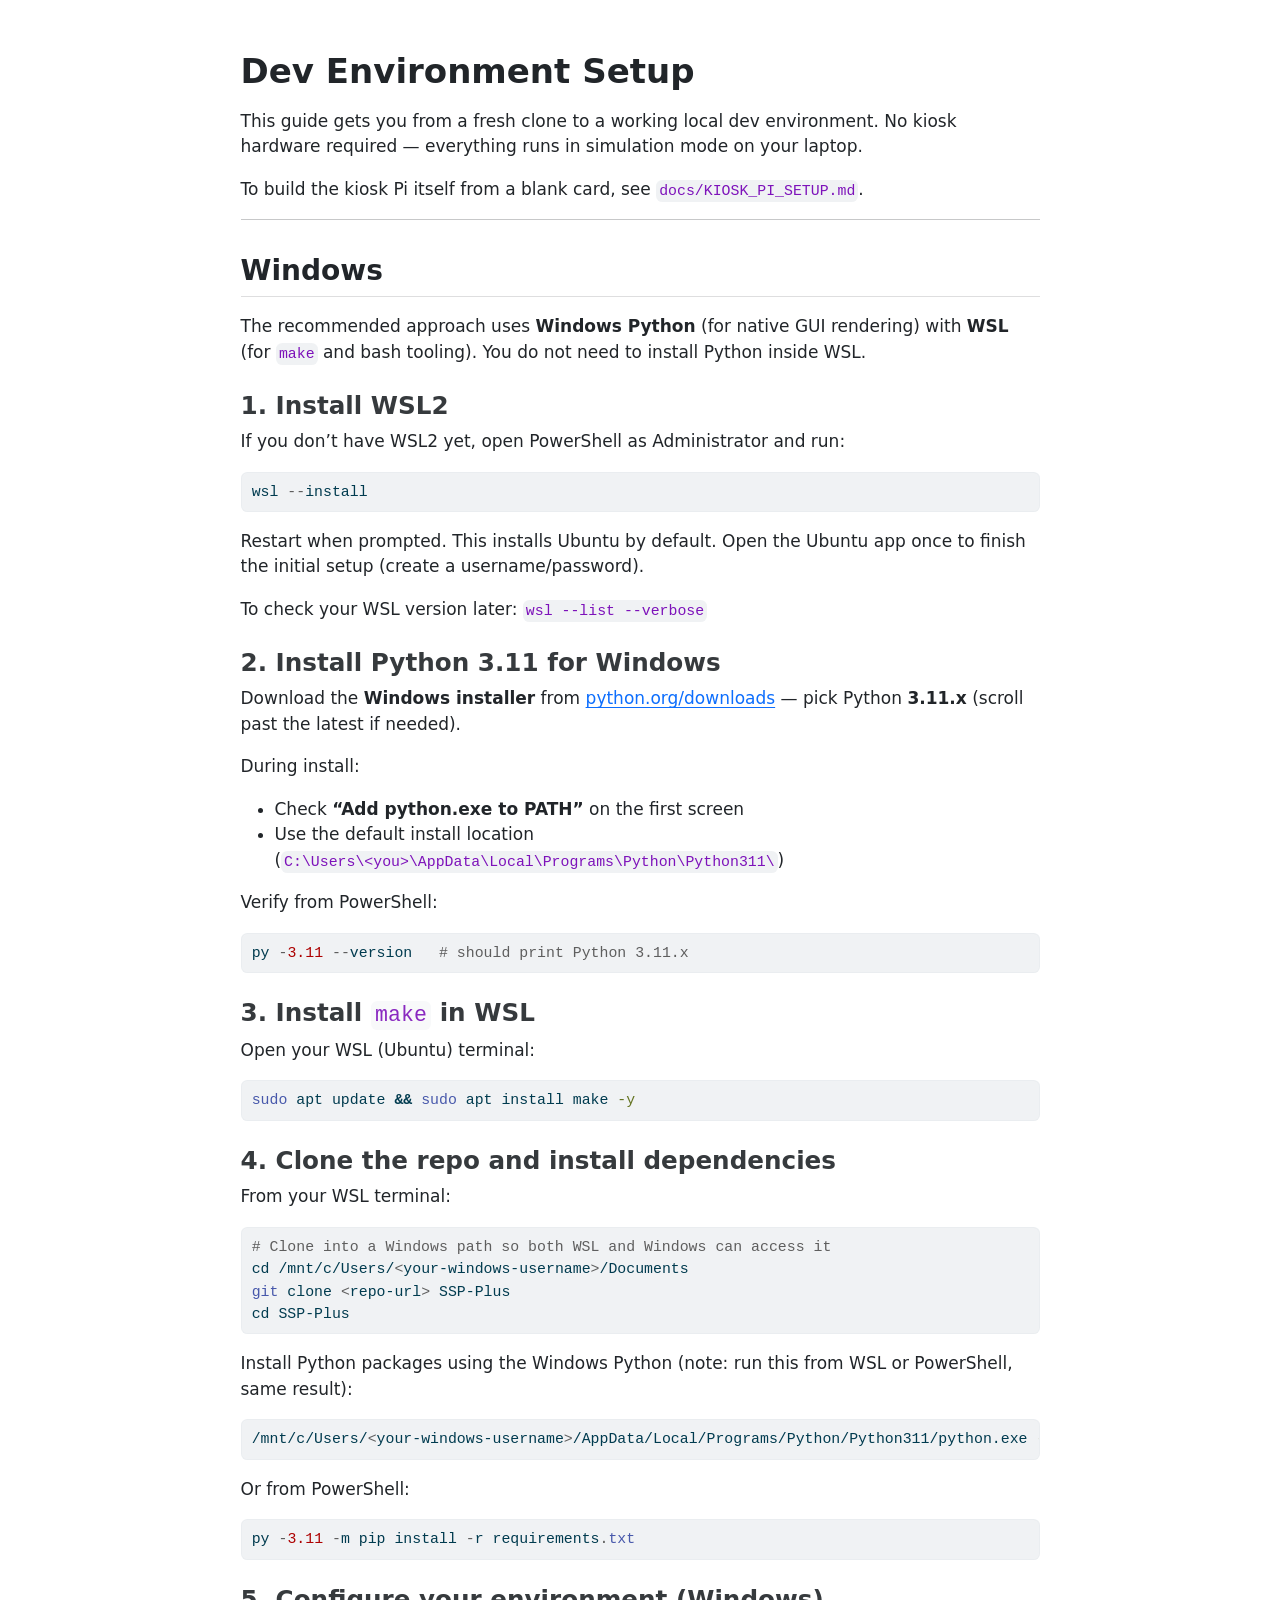
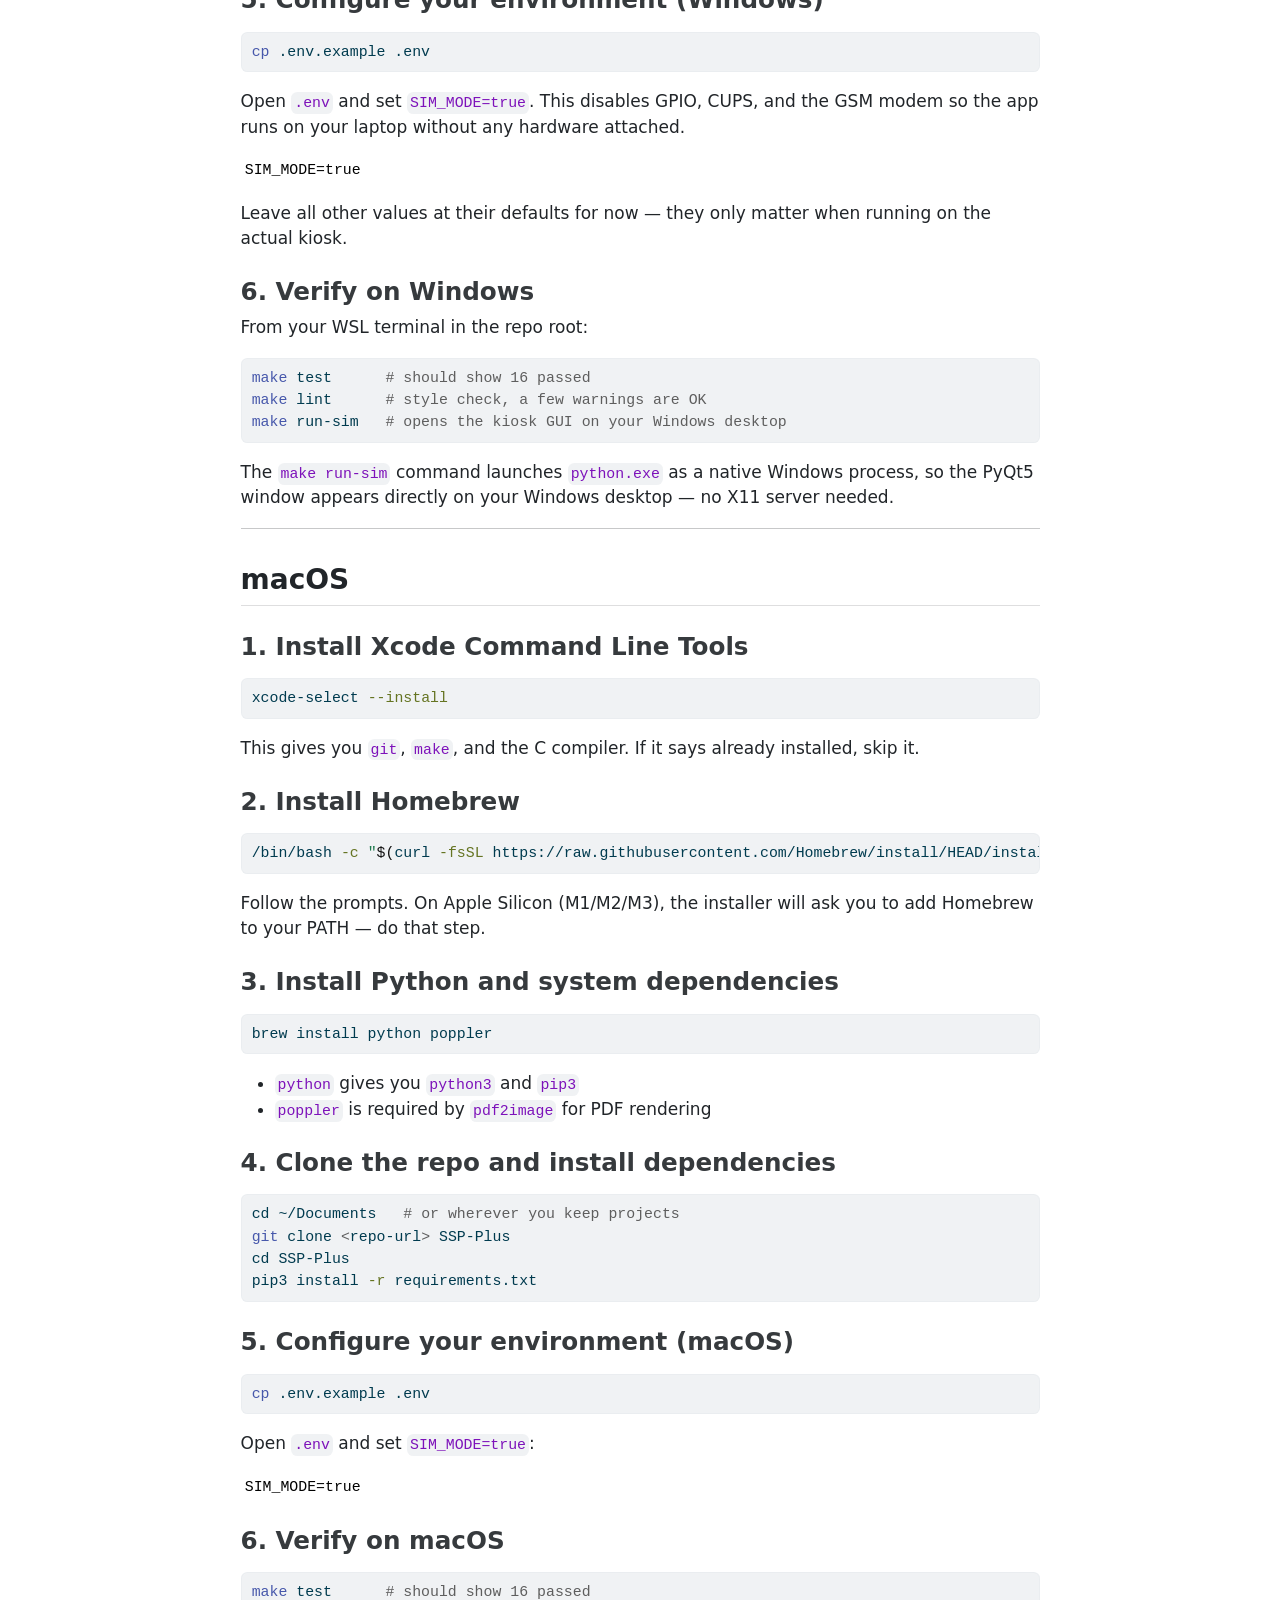
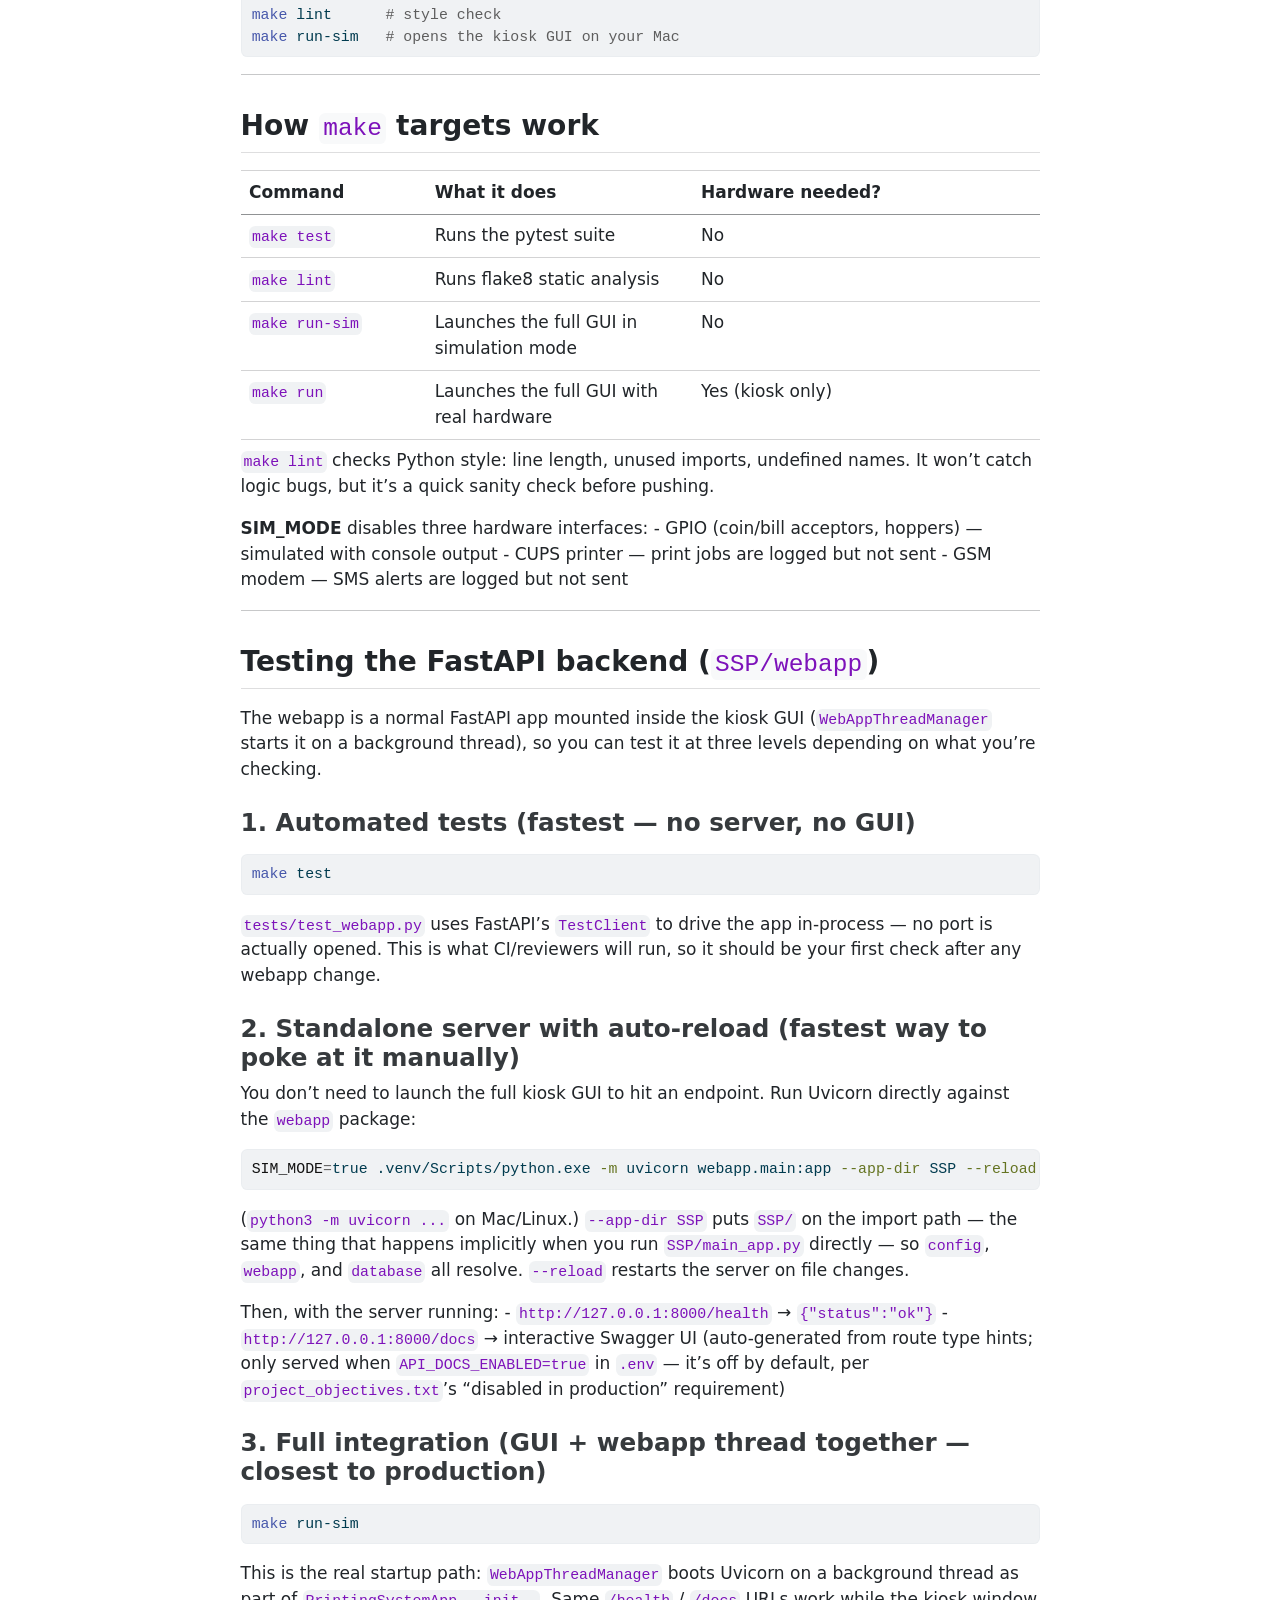
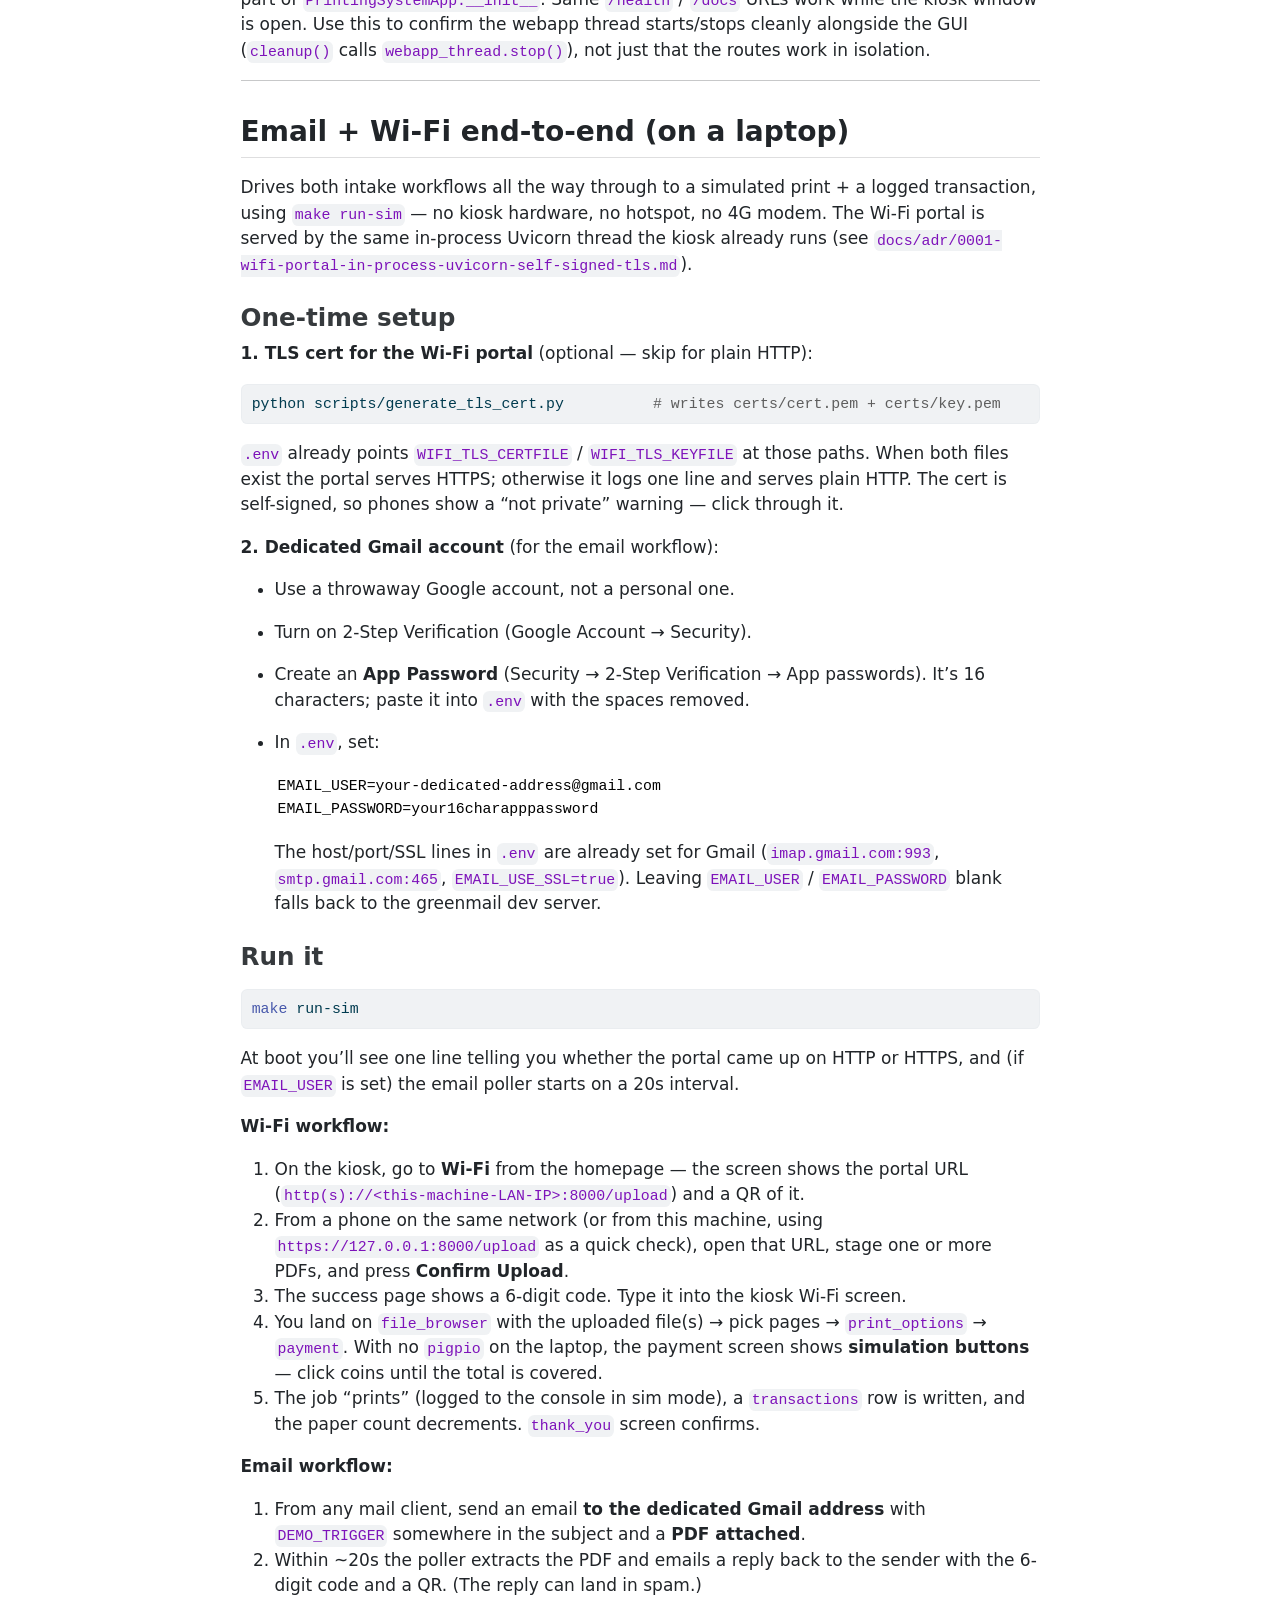
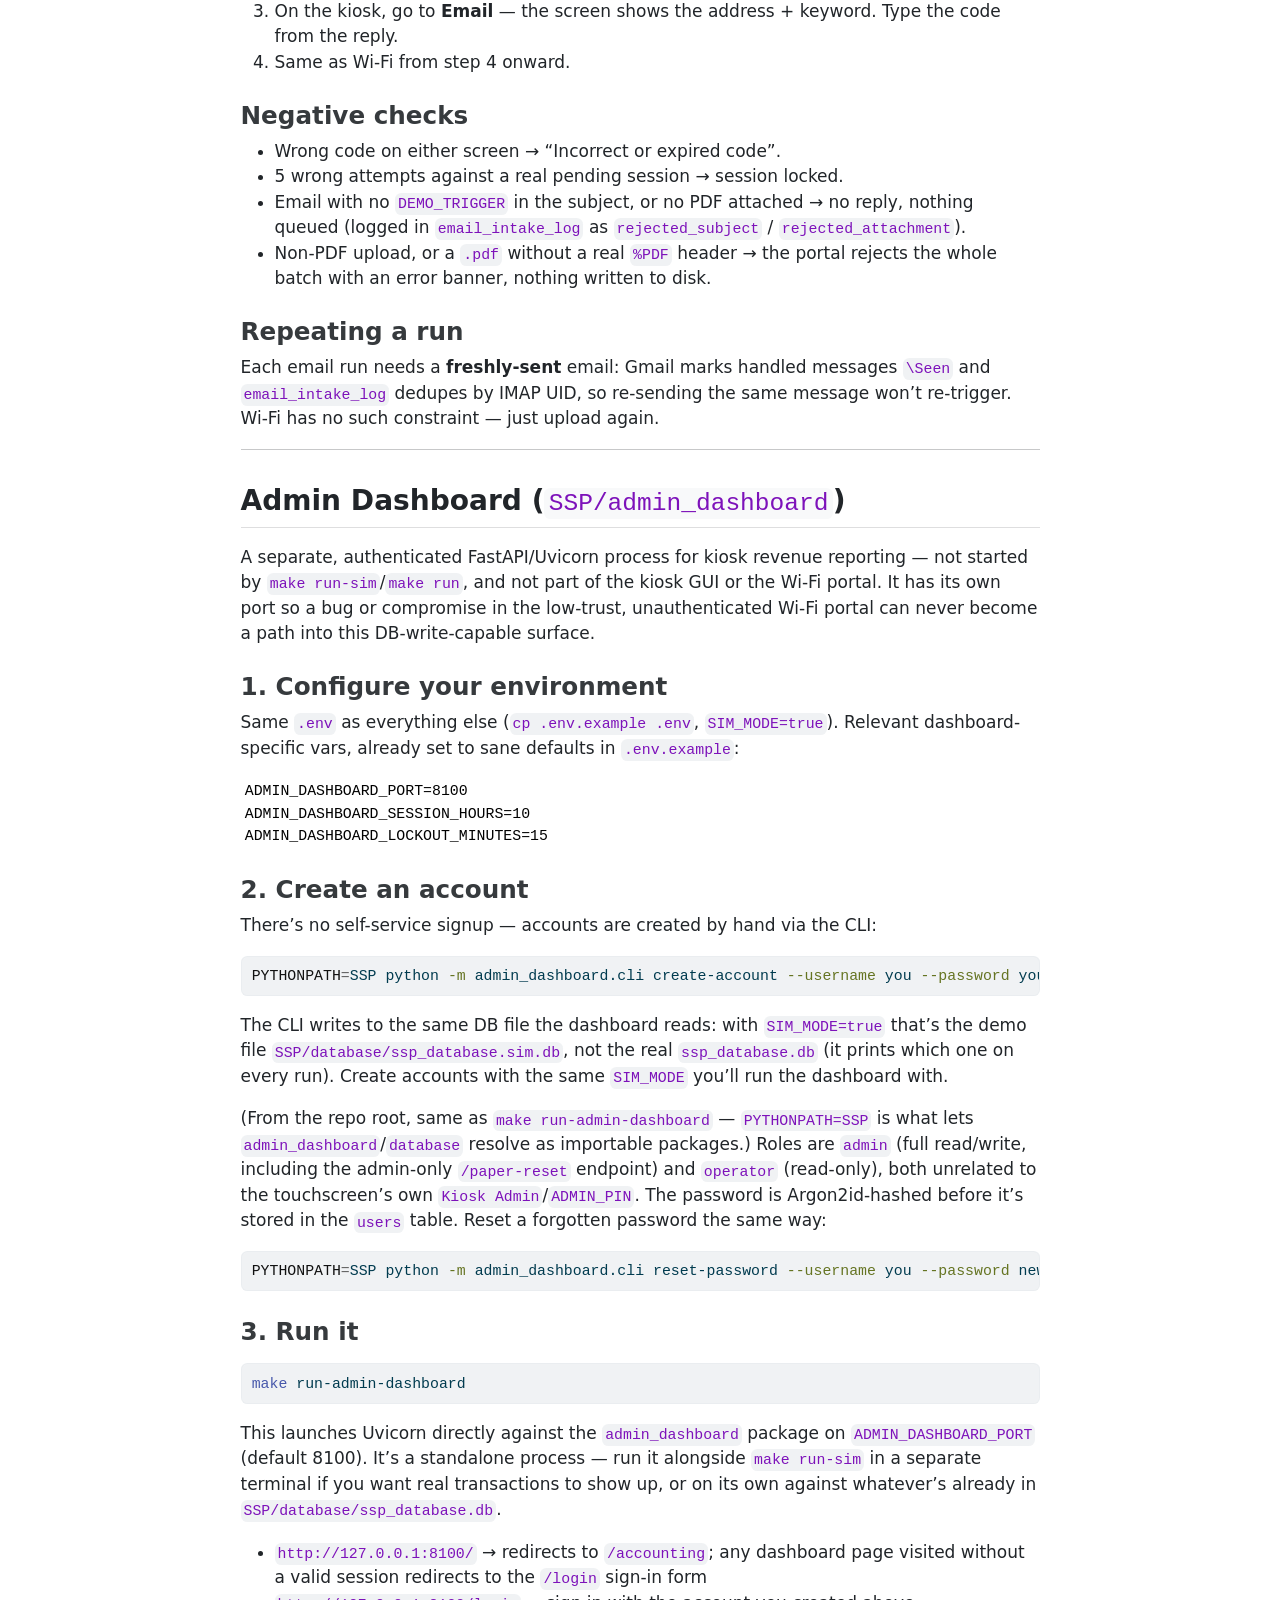
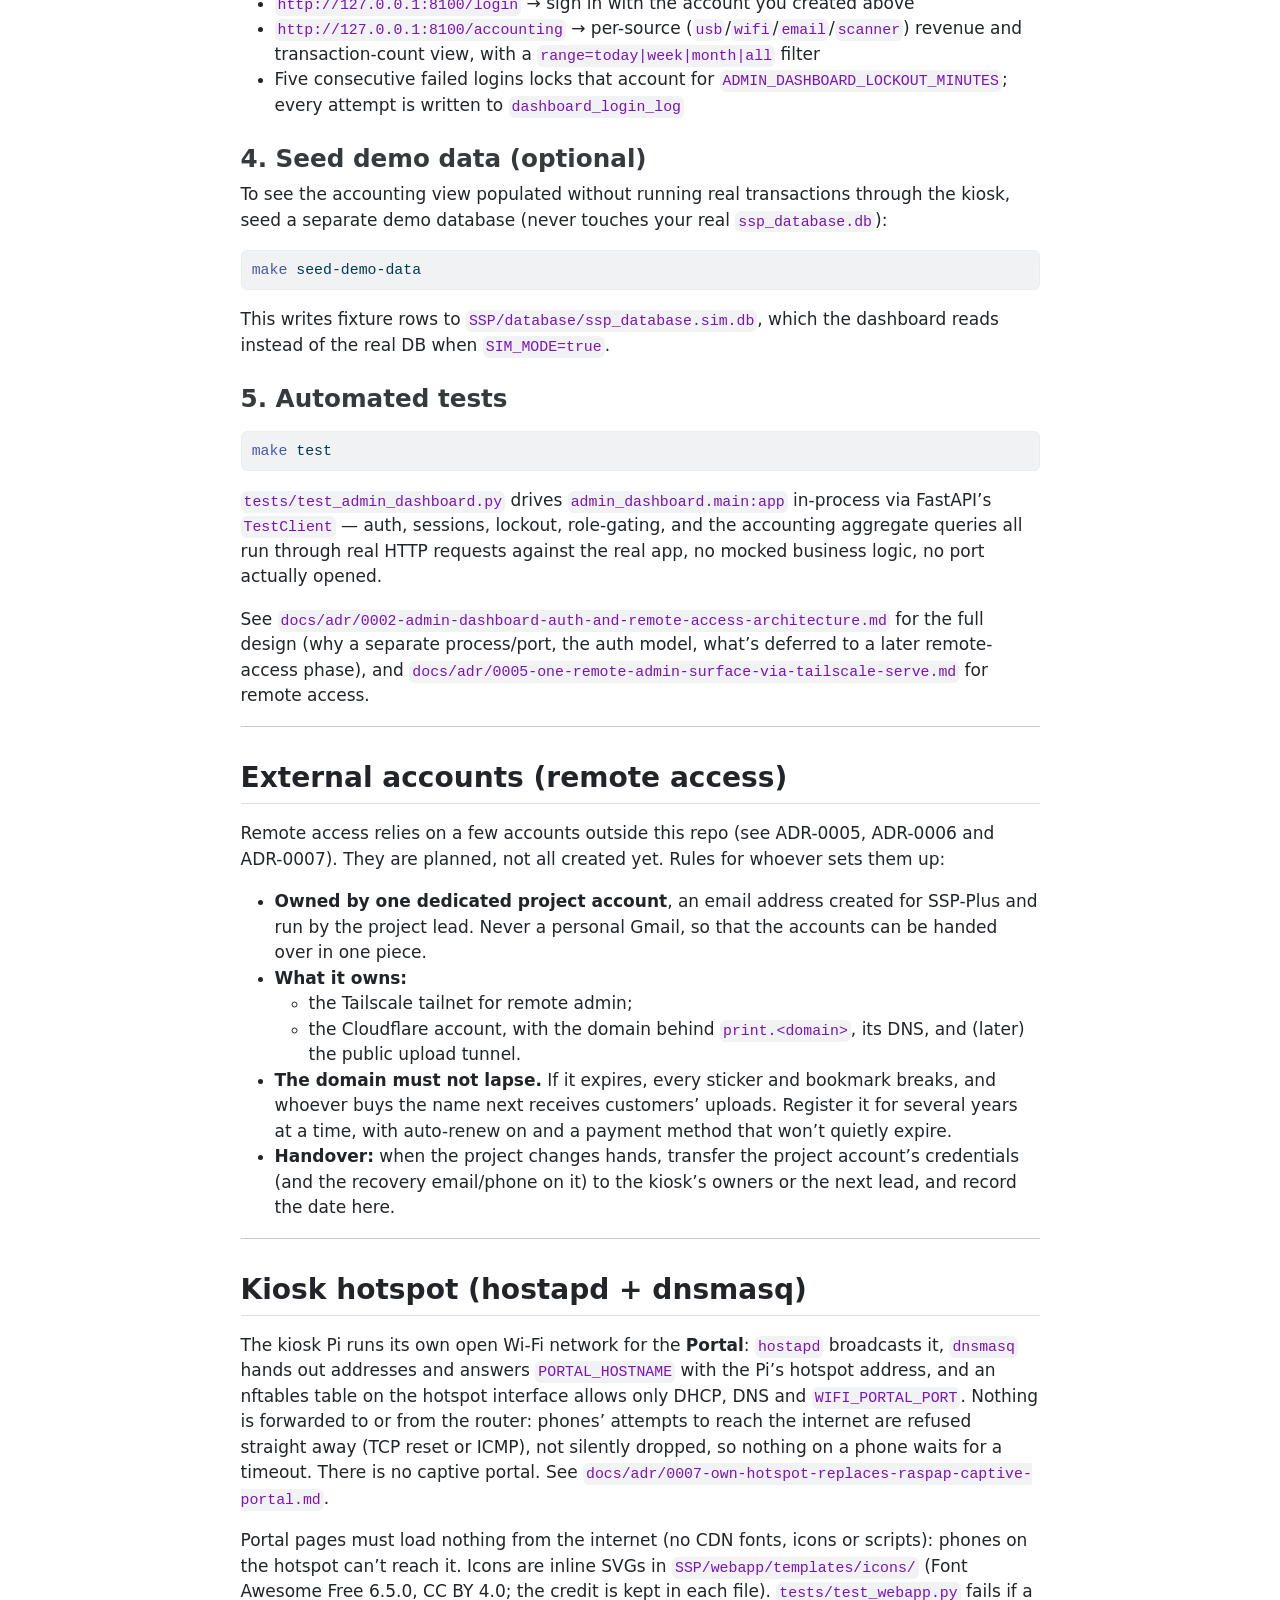
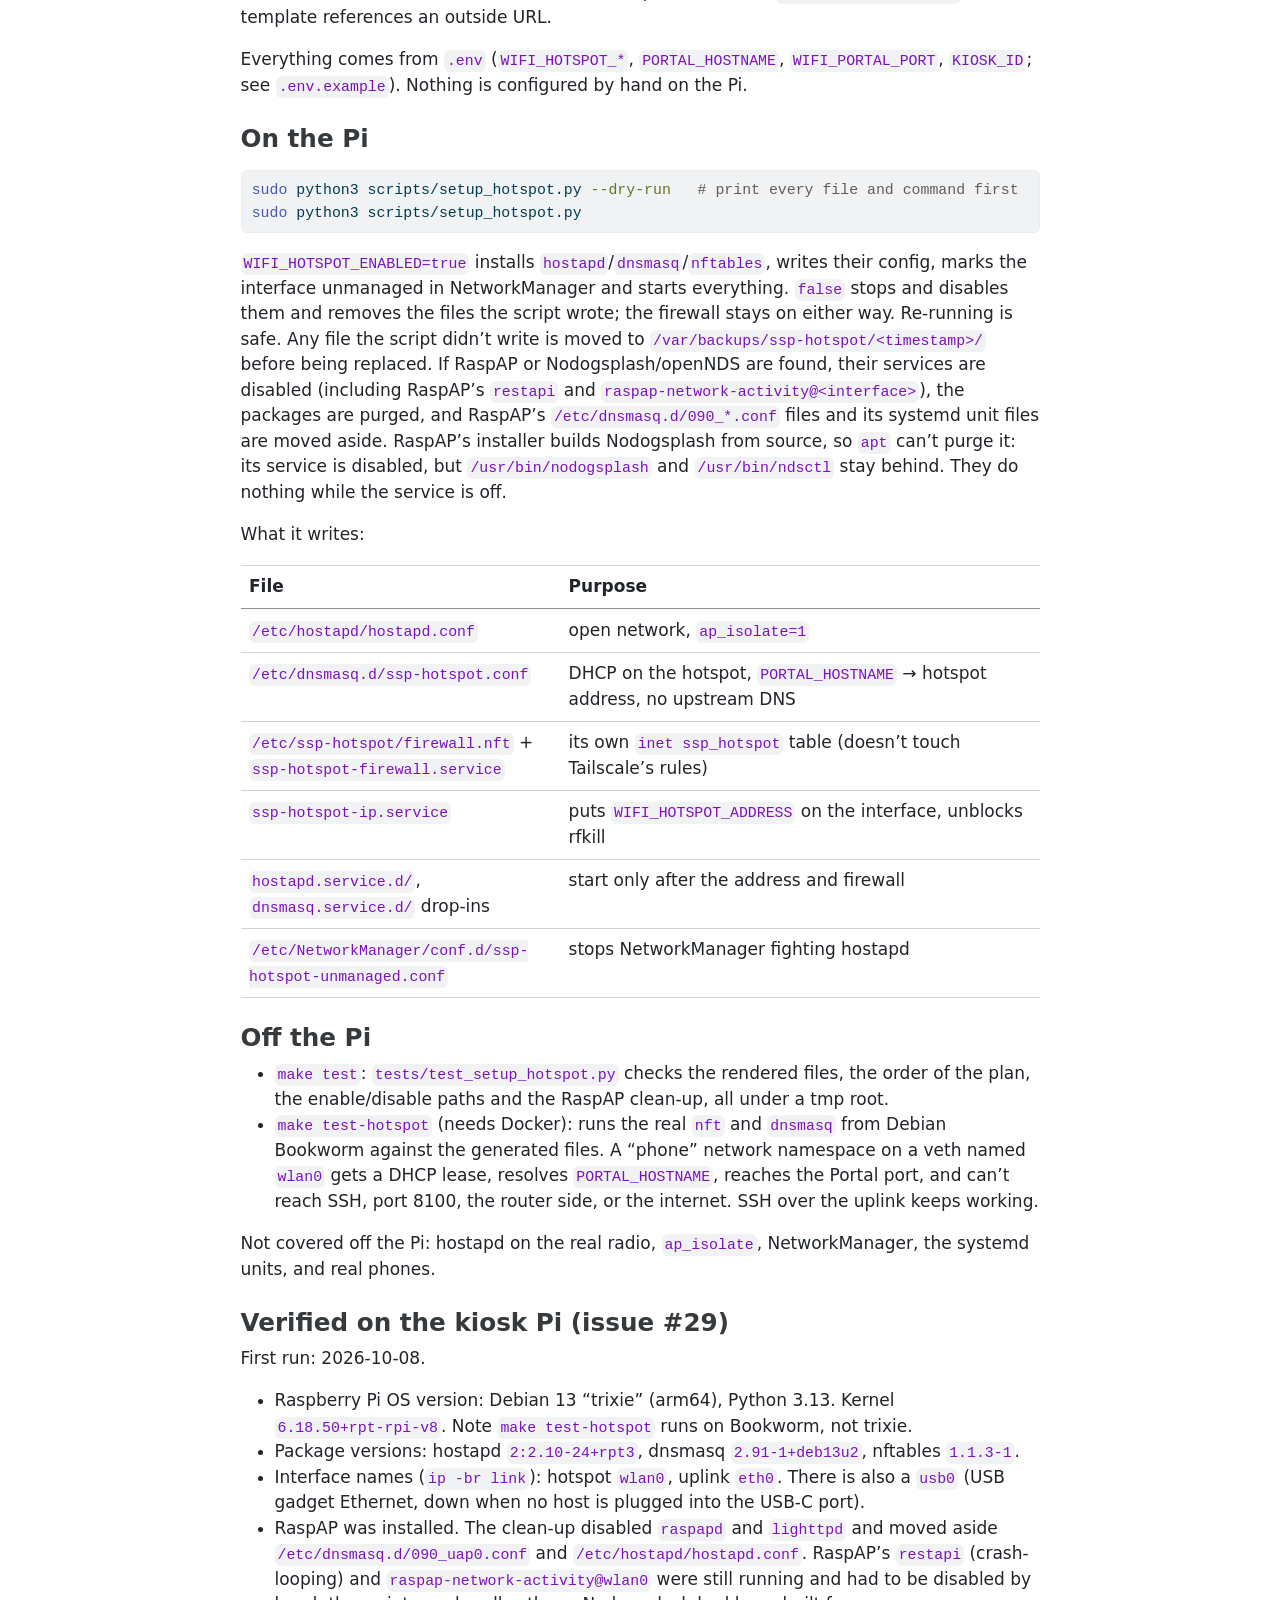
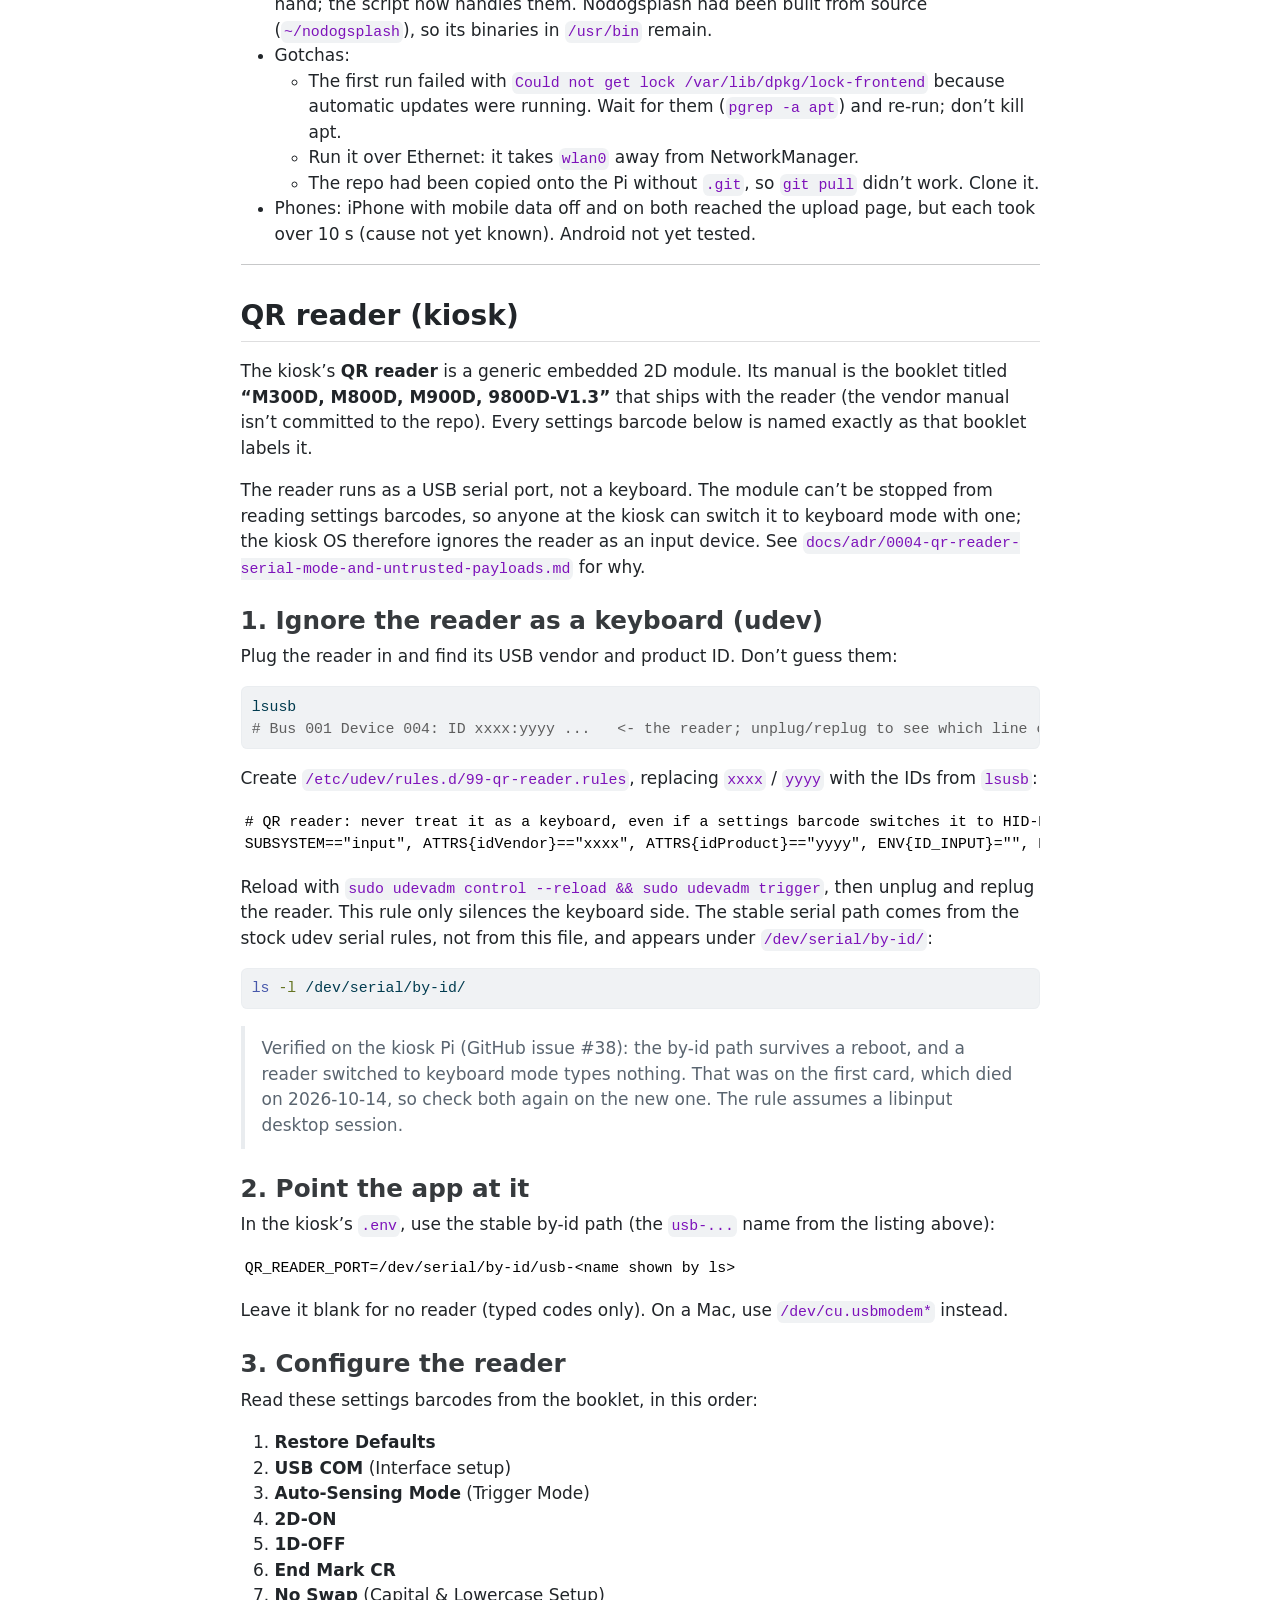
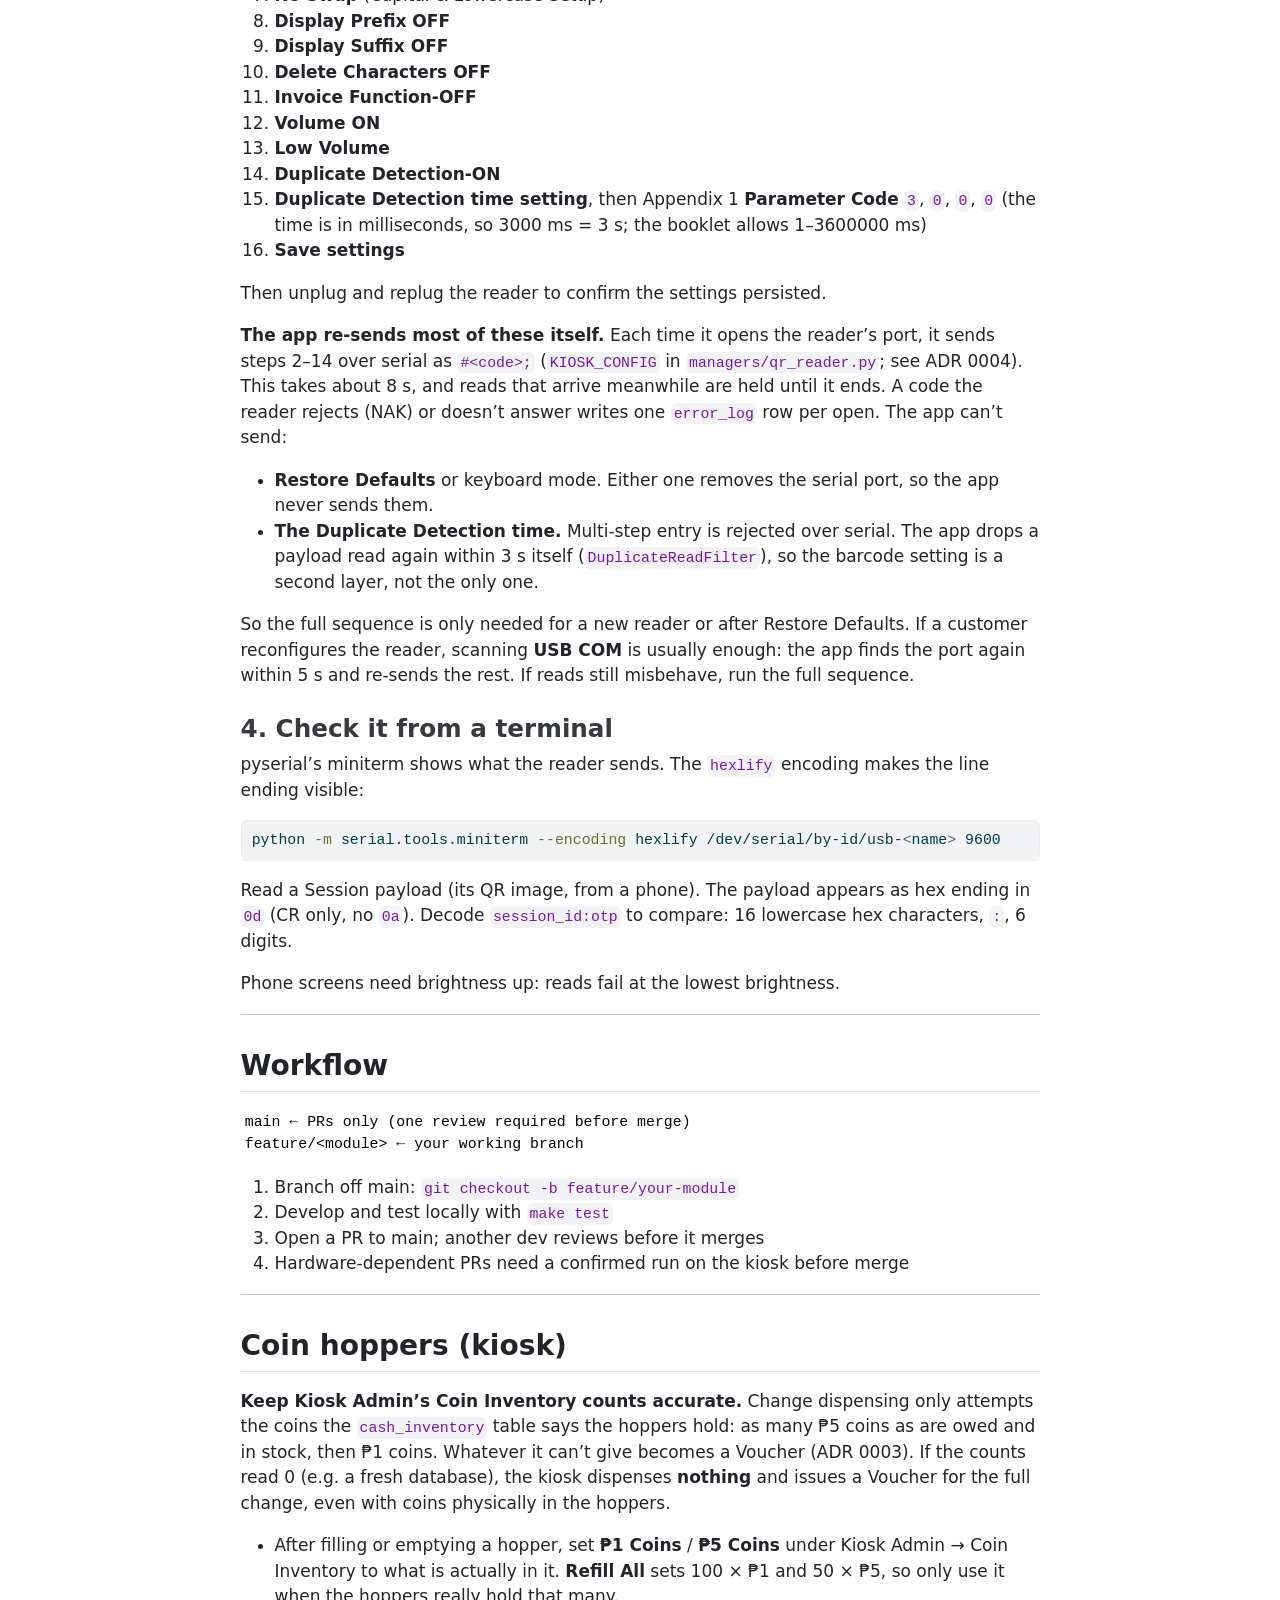
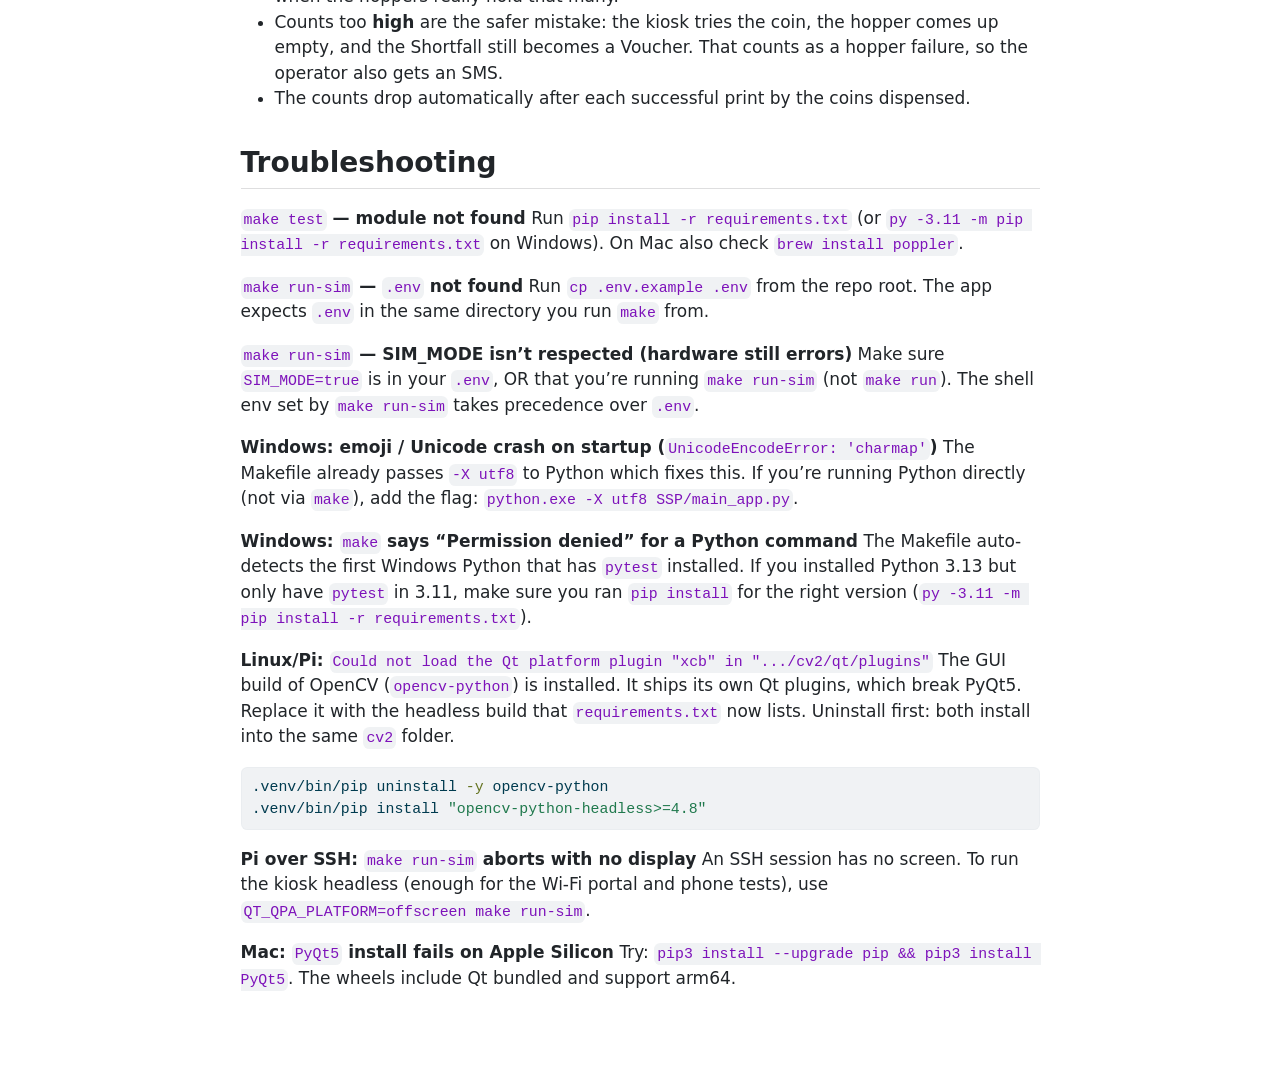
==== commit b6503c19: "Add kiosk Pi setup guide; document the QR reader's re-sent settings - docs/KIOSK_PI_SETUP.md: rebuil" ====
--- a/docs/SETUP.html
+++ b/docs/SETUP.html
@@ -91,6 +91,7 @@
 <section id="dev-environment-setup" class="level1">
 <h1>Dev Environment Setup</h1>
 <p>This guide gets you from a fresh clone to a working local dev environment. No kiosk hardware required — everything runs in simulation mode on your laptop.</p>
+<p>To build the kiosk Pi itself from a blank card, see <code>docs/KIOSK_PI_SETUP.md</code>.</p>
 <hr>
 <section id="windows" class="level2">
 <h2 class="anchored" data-anchor-id="windows">Windows</h2>
@@ -254,7 +255,7 @@
 </section>
 <section id="email-wi-fi-end-to-end-on-a-laptop" class="level2">
 <h2 class="anchored" data-anchor-id="email-wi-fi-end-to-end-on-a-laptop">Email + Wi-Fi end-to-end (on a laptop)</h2>
-<p>Drives both intake workflows all the way through to a simulated print + a logged transaction, using <code>make run-sim</code> — no kiosk hardware, no RaspAP/Nodogsplash, no 4G modem. The Wi-Fi portal is served by the same in-process Uvicorn thread the kiosk already runs (see <code>docs/adr/0001-wifi-portal-in-process-uvicorn-self-signed-tls.md</code>).</p>
+<p>Drives both intake workflows all the way through to a simulated print + a logged transaction, using <code>make run-sim</code> — no kiosk hardware, no hotspot, no 4G modem. The Wi-Fi portal is served by the same in-process Uvicorn thread the kiosk already runs (see <code>docs/adr/0001-wifi-portal-in-process-uvicorn-self-signed-tls.md</code>).</p>
 <section id="one-time-setup" class="level3">
 <h3 class="anchored" data-anchor-id="one-time-setup">One-time setup</h3>
 <p><strong>1. TLS cert for the Wi-Fi portal</strong> (optional — skip for plain HTTP):</p>
@@ -319,9 +320,9 @@
 <section id="create-an-account" class="level3">
 <h3 class="anchored" data-anchor-id="create-an-account">2. Create an account</h3>
 <p>There’s no self-service signup — accounts are created by hand via the CLI:</p>
-<div class="code-copy-outer-scaffold"><div class="sourceCode" id="cb24"><pre class="sourceCode bash code-with-copy"><code class="sourceCode bash"><span id="cb24-1"><a href="#cb24-1" aria-hidden="true" tabindex="-1"></a><span class="va">PYTHONPATH</span><span class="op">=</span>SSP <span class="ex">python</span> <span class="at">-m</span> admin_dashboard.cli create-account <span class="at">--username</span> you <span class="at">--password</span> yourpassword <span class="at">--role</span> dev</span></code></pre></div><button title="Copy to Clipboard" class="code-copy-button"><i class="bi"></i></button></div>
+<div class="code-copy-outer-scaffold"><div class="sourceCode" id="cb24"><pre class="sourceCode bash code-with-copy"><code class="sourceCode bash"><span id="cb24-1"><a href="#cb24-1" aria-hidden="true" tabindex="-1"></a><span class="va">PYTHONPATH</span><span class="op">=</span>SSP <span class="ex">python</span> <span class="at">-m</span> admin_dashboard.cli create-account <span class="at">--username</span> you <span class="at">--password</span> yourpassword <span class="at">--role</span> admin</span></code></pre></div><button title="Copy to Clipboard" class="code-copy-button"><i class="bi"></i></button></div>
 <p>The CLI writes to the same DB file the dashboard reads: with <code>SIM_MODE=true</code> that’s the demo file <code>SSP/database/ssp_database.sim.db</code>, not the real <code>ssp_database.db</code> (it prints which one on every run). Create accounts with the same <code>SIM_MODE</code> you’ll run the dashboard with.</p>
-<p>(From the repo root, same as <code>make run-admin-dashboard</code> — <code>PYTHONPATH=SSP</code> is what lets <code>admin_dashboard</code>/<code>database</code> resolve as importable packages.) Roles are <code>dev</code> (full read/write, including the dev-only <code>/paper-reset</code> endpoint) and <code>admin</code> (read-only) — unrelated to, and less privileged than, the touchscreen’s own <code>Kiosk Admin</code>/<code>ADMIN_PIN</code>. The password is Argon2id-hashed before it’s stored in the <code>users</code> table. Reset a forgotten password the same way:</p>
+<p>(From the repo root, same as <code>make run-admin-dashboard</code> — <code>PYTHONPATH=SSP</code> is what lets <code>admin_dashboard</code>/<code>database</code> resolve as importable packages.) Roles are <code>admin</code> (full read/write, including the admin-only <code>/paper-reset</code> endpoint) and <code>operator</code> (read-only), both unrelated to the touchscreen’s own <code>Kiosk Admin</code>/<code>ADMIN_PIN</code>. The password is Argon2id-hashed before it’s stored in the <code>users</code> table. Reset a forgotten password the same way:</p>
 <div class="code-copy-outer-scaffold"><div class="sourceCode" id="cb25"><pre class="sourceCode bash code-with-copy"><code class="sourceCode bash"><span id="cb25-1"><a href="#cb25-1" aria-hidden="true" tabindex="-1"></a><span class="va">PYTHONPATH</span><span class="op">=</span>SSP <span class="ex">python</span> <span class="at">-m</span> admin_dashboard.cli reset-password <span class="at">--username</span> you <span class="at">--password</span> newpassword</span></code></pre></div><button title="Copy to Clipboard" class="code-copy-button"><i class="bi"></i></button></div>
 </section>
 <section id="run-it-1" class="level3">
@@ -345,7 +346,99 @@
 <h3 class="anchored" data-anchor-id="automated-tests">5. Automated tests</h3>
 <div class="code-copy-outer-scaffold"><div class="sourceCode" id="cb28"><pre class="sourceCode bash code-with-copy"><code class="sourceCode bash"><span id="cb28-1"><a href="#cb28-1" aria-hidden="true" tabindex="-1"></a><span class="fu">make</span> test</span></code></pre></div><button title="Copy to Clipboard" class="code-copy-button"><i class="bi"></i></button></div>
 <p><code>tests/test_admin_dashboard.py</code> drives <code>admin_dashboard.main:app</code> in-process via FastAPI’s <code>TestClient</code> — auth, sessions, lockout, role-gating, and the accounting aggregate queries all run through real HTTP requests against the real app, no mocked business logic, no port actually opened.</p>
-<p>See <code>docs/adr/0002-admin-dashboard-auth-and-remote-access-architecture.md</code> for the full design (why a separate process/port, the auth model, what’s deferred to a later remote-access phase).</p>
+<p>See <code>docs/adr/0002-admin-dashboard-auth-and-remote-access-architecture.md</code> for the full design (why a separate process/port, the auth model, what’s deferred to a later remote-access phase), and <code>docs/adr/0005-one-remote-admin-surface-via-tailscale-serve.md</code> for remote access.</p>
+<hr>
+</section>
+</section>
+<section id="external-accounts-remote-access" class="level2">
+<h2 class="anchored" data-anchor-id="external-accounts-remote-access">External accounts (remote access)</h2>
+<p>Remote access relies on a few accounts outside this repo (see ADR-0005, ADR-0006 and ADR-0007). They are planned, not all created yet. Rules for whoever sets them up:</p>
+<ul>
+<li><strong>Owned by one dedicated project account</strong>, an email address created for SSP-Plus and run by the project lead. Never a personal Gmail, so that the accounts can be handed over in one piece.</li>
+<li><strong>What it owns:</strong>
+<ul>
+<li>the Tailscale tailnet for remote admin;</li>
+<li>the Cloudflare account, with the domain behind <code>print.&lt;domain&gt;</code>, its DNS, and (later) the public upload tunnel.</li>
+</ul></li>
+<li><strong>The domain must not lapse.</strong> If it expires, every sticker and bookmark breaks, and whoever buys the name next receives customers’ uploads. Register it for several years at a time, with auto-renew on and a payment method that won’t quietly expire.</li>
+<li><strong>Handover:</strong> when the project changes hands, transfer the project account’s credentials (and the recovery email/phone on it) to the kiosk’s owners or the next lead, and record the date here.</li>
+</ul>
+<hr>
+</section>
+<section id="kiosk-hotspot-hostapd-dnsmasq" class="level2">
+<h2 class="anchored" data-anchor-id="kiosk-hotspot-hostapd-dnsmasq">Kiosk hotspot (hostapd + dnsmasq)</h2>
+<p>The kiosk Pi runs its own open Wi-Fi network for the <strong>Portal</strong>: <code>hostapd</code> broadcasts it, <code>dnsmasq</code> hands out addresses and answers <code>PORTAL_HOSTNAME</code> with the Pi’s hotspot address, and an nftables table on the hotspot interface allows only DHCP, DNS and <code>WIFI_PORTAL_PORT</code>. Nothing is forwarded to or from the router: phones’ attempts to reach the internet are refused straight away (TCP reset or ICMP), not silently dropped, so nothing on a phone waits for a timeout. There is no captive portal. See <code>docs/adr/0007-own-hotspot-replaces-raspap-captive-portal.md</code>.</p>
+<p>Portal pages must load nothing from the internet (no CDN fonts, icons or scripts): phones on the hotspot can’t reach it. Icons are inline SVGs in <code>SSP/webapp/templates/icons/</code> (Font Awesome Free 6.5.0, CC BY 4.0; the credit is kept in each file). <code>tests/test_webapp.py</code> fails if a template references an outside URL.</p>
+<p>Everything comes from <code>.env</code> (<code>WIFI_HOTSPOT_*</code>, <code>PORTAL_HOSTNAME</code>, <code>WIFI_PORTAL_PORT</code>, <code>KIOSK_ID</code>; see <code>.env.example</code>). Nothing is configured by hand on the Pi.</p>
+<section id="on-the-pi" class="level3">
+<h3 class="anchored" data-anchor-id="on-the-pi">On the Pi</h3>
+<div class="code-copy-outer-scaffold"><div class="sourceCode" id="cb29"><pre class="sourceCode bash code-with-copy"><code class="sourceCode bash"><span id="cb29-1"><a href="#cb29-1" aria-hidden="true" tabindex="-1"></a><span class="fu">sudo</span> python3 scripts/setup_hotspot.py <span class="at">--dry-run</span>   <span class="co"># print every file and command first</span></span>
+<span id="cb29-2"><a href="#cb29-2" aria-hidden="true" tabindex="-1"></a><span class="fu">sudo</span> python3 scripts/setup_hotspot.py</span></code></pre></div><button title="Copy to Clipboard" class="code-copy-button"><i class="bi"></i></button></div>
+<p><code>WIFI_HOTSPOT_ENABLED=true</code> installs <code>hostapd</code>/<code>dnsmasq</code>/<code>nftables</code>, writes their config, marks the interface unmanaged in NetworkManager and starts everything. <code>false</code> stops and disables them and removes the files the script wrote; the firewall stays on either way. Re-running is safe. Any file the script didn’t write is moved to <code>/var/backups/ssp-hotspot/&lt;timestamp&gt;/</code> before being replaced. If RaspAP or Nodogsplash/openNDS are found, their services are disabled (including RaspAP’s <code>restapi</code> and <code>raspap-network-activity@&lt;interface&gt;</code>), the packages are purged, and RaspAP’s <code>/etc/dnsmasq.d/090_*.conf</code> files and its systemd unit files are moved aside. RaspAP’s installer builds Nodogsplash from source, so <code>apt</code> can’t purge it: its service is disabled, but <code>/usr/bin/nodogsplash</code> and <code>/usr/bin/ndsctl</code> stay behind. They do nothing while the service is off.</p>
+<p>What it writes:</p>
+<table class="caption-top table">
+<colgroup>
+<col style="width: 40%">
+<col style="width: 60%">
+</colgroup>
+<thead>
+<tr class="header">
+<th>File</th>
+<th>Purpose</th>
+</tr>
+</thead>
+<tbody>
+<tr class="odd">
+<td><code>/etc/hostapd/hostapd.conf</code></td>
+<td>open network, <code>ap_isolate=1</code></td>
+</tr>
+<tr class="even">
+<td><code>/etc/dnsmasq.d/ssp-hotspot.conf</code></td>
+<td>DHCP on the hotspot, <code>PORTAL_HOSTNAME</code> → hotspot address, no upstream DNS</td>
+</tr>
+<tr class="odd">
+<td><code>/etc/ssp-hotspot/firewall.nft</code> + <code>ssp-hotspot-firewall.service</code></td>
+<td>its own <code>inet ssp_hotspot</code> table (doesn’t touch Tailscale’s rules)</td>
+</tr>
+<tr class="even">
+<td><code>ssp-hotspot-ip.service</code></td>
+<td>puts <code>WIFI_HOTSPOT_ADDRESS</code> on the interface, unblocks rfkill</td>
+</tr>
+<tr class="odd">
+<td><code>hostapd.service.d/</code>, <code>dnsmasq.service.d/</code> drop-ins</td>
+<td>start only after the address and firewall</td>
+</tr>
+<tr class="even">
+<td><code>/etc/NetworkManager/conf.d/ssp-hotspot-unmanaged.conf</code></td>
+<td>stops NetworkManager fighting hostapd</td>
+</tr>
+</tbody>
+</table>
+</section>
+<section id="off-the-pi" class="level3">
+<h3 class="anchored" data-anchor-id="off-the-pi">Off the Pi</h3>
+<ul>
+<li><code>make test</code>: <code>tests/test_setup_hotspot.py</code> checks the rendered files, the order of the plan, the enable/disable paths and the RaspAP clean-up, all under a tmp root.</li>
+<li><code>make test-hotspot</code> (needs Docker): runs the real <code>nft</code> and <code>dnsmasq</code> from Debian Bookworm against the generated files. A “phone” network namespace on a veth named <code>wlan0</code> gets a DHCP lease, resolves <code>PORTAL_HOSTNAME</code>, reaches the Portal port, and can’t reach SSH, port 8100, the router side, or the internet. SSH over the uplink keeps working.</li>
+</ul>
+<p>Not covered off the Pi: hostapd on the real radio, <code>ap_isolate</code>, NetworkManager, the systemd units, and real phones.</p>
+</section>
+<section id="verified-on-the-kiosk-pi-issue-29" class="level3">
+<h3 class="anchored" data-anchor-id="verified-on-the-kiosk-pi-issue-29">Verified on the kiosk Pi (issue #29)</h3>
+<p>First run: 2026-10-08.</p>
+<ul>
+<li>Raspberry Pi OS version: Debian 13 “trixie” (arm64), Python 3.13. Kernel <code>6.18.50+rpt-rpi-v8</code>. Note <code>make test-hotspot</code> runs on Bookworm, not trixie.</li>
+<li>Package versions: hostapd <code>2:2.10-24+rpt3</code>, dnsmasq <code>2.91-1+deb13u2</code>, nftables <code>1.1.3-1</code>.</li>
+<li>Interface names (<code>ip -br link</code>): hotspot <code>wlan0</code>, uplink <code>eth0</code>. There is also a <code>usb0</code> (USB gadget Ethernet, down when no host is plugged into the USB-C port).</li>
+<li>RaspAP was installed. The clean-up disabled <code>raspapd</code> and <code>lighttpd</code> and moved aside <code>/etc/dnsmasq.d/090_uap0.conf</code> and <code>/etc/hostapd/hostapd.conf</code>. RaspAP’s <code>restapi</code> (crash-looping) and <code>raspap-network-activity@wlan0</code> were still running and had to be disabled by hand; the script now handles them. Nodogsplash had been built from source (<code>~/nodogsplash</code>), so its binaries in <code>/usr/bin</code> remain.</li>
+<li>Gotchas:
+<ul>
+<li>The first run failed with <code>Could not get lock /var/lib/dpkg/lock-frontend</code> because automatic updates were running. Wait for them (<code>pgrep -a apt</code>) and re-run; don’t kill apt.</li>
+<li>Run it over Ethernet: it takes <code>wlan0</code> away from NetworkManager.</li>
+<li>The repo had been copied onto the Pi without <code>.git</code>, so <code>git pull</code> didn’t work. Clone it.</li>
+</ul></li>
+<li>Phones: iPhone with mobile data off and on both reached the upload page, but each took over 10 s (cause not yet known). Android not yet tested.</li>
+</ul>
 <hr>
 </section>
 </section>
@@ -356,15 +449,15 @@
 <section id="ignore-the-reader-as-a-keyboard-udev" class="level3">
 <h3 class="anchored" data-anchor-id="ignore-the-reader-as-a-keyboard-udev">1. Ignore the reader as a keyboard (udev)</h3>
 <p>Plug the reader in and find its USB vendor and product ID. Don’t guess them:</p>
-<div class="code-copy-outer-scaffold"><div class="sourceCode" id="cb29"><pre class="sourceCode bash code-with-copy"><code class="sourceCode bash"><span id="cb29-1"><a href="#cb29-1" aria-hidden="true" tabindex="-1"></a><span class="ex">lsusb</span></span>
-<span id="cb29-2"><a href="#cb29-2" aria-hidden="true" tabindex="-1"></a><span class="co"># Bus 001 Device 004: ID xxxx:yyyy ...   &lt;- the reader; unplug/replug to see which line changes</span></span></code></pre></div><button title="Copy to Clipboard" class="code-copy-button"><i class="bi"></i></button></div>
+<div class="code-copy-outer-scaffold"><div class="sourceCode" id="cb30"><pre class="sourceCode bash code-with-copy"><code class="sourceCode bash"><span id="cb30-1"><a href="#cb30-1" aria-hidden="true" tabindex="-1"></a><span class="ex">lsusb</span></span>
+<span id="cb30-2"><a href="#cb30-2" aria-hidden="true" tabindex="-1"></a><span class="co"># Bus 001 Device 004: ID xxxx:yyyy ...   &lt;- the reader; unplug/replug to see which line changes</span></span></code></pre></div><button title="Copy to Clipboard" class="code-copy-button"><i class="bi"></i></button></div>
 <p>Create <code>/etc/udev/rules.d/99-qr-reader.rules</code>, replacing <code>xxxx</code> / <code>yyyy</code> with the IDs from <code>lsusb</code>:</p>
 <pre><code># QR reader: never treat it as a keyboard, even if a settings barcode switches it to HID-KBW
 SUBSYSTEM=="input", ATTRS{idVendor}=="xxxx", ATTRS{idProduct}=="yyyy", ENV{ID_INPUT}="", ENV{ID_INPUT_KEYBOARD}="", ENV{LIBINPUT_IGNORE_DEVICE}="1"</code></pre>
 <p>Reload with <code>sudo udevadm control --reload &amp;&amp; sudo udevadm trigger</code>, then unplug and replug the reader. This rule only silences the keyboard side. The stable serial path comes from the stock udev serial rules, not from this file, and appears under <code>/dev/serial/by-id/</code>:</p>
-<div class="code-copy-outer-scaffold"><div class="sourceCode" id="cb31"><pre class="sourceCode bash code-with-copy"><code class="sourceCode bash"><span id="cb31-1"><a href="#cb31-1" aria-hidden="true" tabindex="-1"></a><span class="fu">ls</span> <span class="at">-l</span> /dev/serial/by-id/</span></code></pre></div><button title="Copy to Clipboard" class="code-copy-button"><i class="bi"></i></button></div>
+<div class="code-copy-outer-scaffold"><div class="sourceCode" id="cb32"><pre class="sourceCode bash code-with-copy"><code class="sourceCode bash"><span id="cb32-1"><a href="#cb32-1" aria-hidden="true" tabindex="-1"></a><span class="fu">ls</span> <span class="at">-l</span> /dev/serial/by-id/</span></code></pre></div><button title="Copy to Clipboard" class="code-copy-button"><i class="bi"></i></button></div>
 <blockquote class="blockquote">
-<p>Not yet verified on the kiosk Pi; that’s the separate “verify on the kiosk Pi” ticket (GitHub issue #38). The rule assumes a libinput desktop session.</p>
+<p>Verified on the kiosk Pi (GitHub issue #38): the by-id path survives a reboot, and a reader switched to keyboard mode types nothing. That was on the first card, which died on 2026-10-14, so check both again on the new one. The rule assumes a libinput desktop session.</p>
 </blockquote>
 </section>
 <section id="point-the-app-at-it" class="level3">
@@ -384,17 +477,28 @@
 <li><strong>1D-OFF</strong></li>
 <li><strong>End Mark CR</strong></li>
 <li><strong>No Swap</strong> (Capital &amp; Lowercase Setup)</li>
+<li><strong>Display Prefix OFF</strong></li>
+<li><strong>Display Suffix OFF</strong></li>
+<li><strong>Delete Characters OFF</strong></li>
 <li><strong>Invoice Function-OFF</strong></li>
+<li><strong>Volume ON</strong></li>
+<li><strong>Low Volume</strong></li>
 <li><strong>Duplicate Detection-ON</strong></li>
 <li><strong>Duplicate Detection time setting</strong>, then Appendix 1 <strong>Parameter Code</strong> <code>3</code>, <code>0</code>, <code>0</code>, <code>0</code> (the time is in milliseconds, so 3000 ms = 3 s; the booklet allows 1–3600000 ms)</li>
 <li><strong>Save settings</strong></li>
 </ol>
-<p>Then unplug and replug the reader to confirm the settings persisted. The same sequence restores a reader a customer has reconfigured.</p>
+<p>Then unplug and replug the reader to confirm the settings persisted.</p>
+<p><strong>The app re-sends most of these itself.</strong> Each time it opens the reader’s port, it sends steps 2–14 over serial as <code>#&lt;code&gt;;</code> (<code>KIOSK_CONFIG</code> in <code>managers/qr_reader.py</code>; see ADR 0004). This takes about 8 s, and reads that arrive meanwhile are held until it ends. A code the reader rejects (NAK) or doesn’t answer writes one <code>error_log</code> row per open. The app can’t send:</p>
+<ul>
+<li><strong>Restore Defaults</strong> or keyboard mode. Either one removes the serial port, so the app never sends them.</li>
+<li><strong>The Duplicate Detection time.</strong> Multi-step entry is rejected over serial. The app drops a payload read again within 3 s itself (<code>DuplicateReadFilter</code>), so the barcode setting is a second layer, not the only one.</li>
+</ul>
+<p>So the full sequence is only needed for a new reader or after Restore Defaults. If a customer reconfigures the reader, scanning <strong>USB COM</strong> is usually enough: the app finds the port again within 5 s and re-sends the rest. If reads still misbehave, run the full sequence.</p>
 </section>
 <section id="check-it-from-a-terminal" class="level3">
 <h3 class="anchored" data-anchor-id="check-it-from-a-terminal">4. Check it from a terminal</h3>
 <p>pyserial’s miniterm shows what the reader sends. The <code>hexlify</code> encoding makes the line ending visible:</p>
-<div class="code-copy-outer-scaffold"><div class="sourceCode" id="cb33"><pre class="sourceCode bash code-with-copy"><code class="sourceCode bash"><span id="cb33-1"><a href="#cb33-1" aria-hidden="true" tabindex="-1"></a><span class="ex">python</span> <span class="at">-m</span> serial.tools.miniterm <span class="at">--encoding</span> hexlify /dev/serial/by-id/usb-<span class="op">&lt;</span>name<span class="op">&gt;</span> 9600</span></code></pre></div><button title="Copy to Clipboard" class="code-copy-button"><i class="bi"></i></button></div>
+<div class="code-copy-outer-scaffold"><div class="sourceCode" id="cb34"><pre class="sourceCode bash code-with-copy"><code class="sourceCode bash"><span id="cb34-1"><a href="#cb34-1" aria-hidden="true" tabindex="-1"></a><span class="ex">python</span> <span class="at">-m</span> serial.tools.miniterm <span class="at">--encoding</span> hexlify /dev/serial/by-id/usb-<span class="op">&lt;</span>name<span class="op">&gt;</span> 9600</span></code></pre></div><button title="Copy to Clipboard" class="code-copy-button"><i class="bi"></i></button></div>
 <p>Read a Session payload (its QR image, from a phone). The payload appears as hex ending in <code>0d</code> (CR only, no <code>0a</code>). Decode <code>session_id:otp</code> to compare: 16 lowercase hex characters, <code>:</code>, 6 digits.</p>
 <p>Phone screens need brightness up: reads fail at the lowest brightness.</p>
 <hr>
@@ -412,6 +516,15 @@
 </ol>
 <hr>
 </section>
+<section id="coin-hoppers-kiosk" class="level2">
+<h2 class="anchored" data-anchor-id="coin-hoppers-kiosk">Coin hoppers (kiosk)</h2>
+<p><strong>Keep Kiosk Admin’s Coin Inventory counts accurate.</strong> Change dispensing only attempts the coins the <code>cash_inventory</code> table says the hoppers hold: as many ₱5 coins as are owed and in stock, then ₱1 coins. Whatever it can’t give becomes a Voucher (ADR 0003). If the counts read 0 (e.g.&nbsp;a fresh database), the kiosk dispenses <strong>nothing</strong> and issues a Voucher for the full change, even with coins physically in the hoppers.</p>
+<ul>
+<li>After filling or emptying a hopper, set <strong>₱1 Coins</strong> / <strong>₱5 Coins</strong> under Kiosk Admin → Coin Inventory to what is actually in it. <strong>Refill All</strong> sets 100 × ₱1 and 50 × ₱5, so only use it when the hoppers really hold that many.</li>
+<li>Counts too <strong>high</strong> are the safer mistake: the kiosk tries the coin, the hopper comes up empty, and the Shortfall still becomes a Voucher. That counts as a hopper failure, so the operator also gets an SMS.</li>
+<li>The counts drop automatically after each successful print by the coins dispensed.</li>
+</ul>
+</section>
 <section id="troubleshooting" class="level2">
 <h2 class="anchored" data-anchor-id="troubleshooting">Troubleshooting</h2>
 <p><strong><code>make test</code> — module not found</strong> Run <code>pip install -r requirements.txt</code> (or <code>py -3.11 -m pip install -r requirements.txt</code> on Windows). On Mac also check <code>brew install poppler</code>.</p>
@@ -419,6 +532,10 @@
 <p><strong><code>make run-sim</code> — SIM_MODE isn’t respected (hardware still errors)</strong> Make sure <code>SIM_MODE=true</code> is in your <code>.env</code>, OR that you’re running <code>make run-sim</code> (not <code>make run</code>). The shell env set by <code>make run-sim</code> takes precedence over <code>.env</code>.</p>
 <p><strong>Windows: emoji / Unicode crash on startup (<code>UnicodeEncodeError: 'charmap'</code>)</strong> The Makefile already passes <code>-X utf8</code> to Python which fixes this. If you’re running Python directly (not via <code>make</code>), add the flag: <code>python.exe -X utf8 SSP/main_app.py</code>.</p>
 <p><strong>Windows: <code>make</code> says “Permission denied” for a Python command</strong> The Makefile auto-detects the first Windows Python that has <code>pytest</code> installed. If you installed Python 3.13 but only have <code>pytest</code> in 3.11, make sure you ran <code>pip install</code> for the right version (<code>py -3.11 -m pip install -r requirements.txt</code>).</p>
+<p><strong>Linux/Pi: <code>Could not load the Qt platform plugin "xcb" in ".../cv2/qt/plugins"</code></strong> The GUI build of OpenCV (<code>opencv-python</code>) is installed. It ships its own Qt plugins, which break PyQt5. Replace it with the headless build that <code>requirements.txt</code> now lists. Uninstall first: both install into the same <code>cv2</code> folder.</p>
+<div class="code-copy-outer-scaffold"><div class="sourceCode" id="cb36"><pre class="sourceCode bash code-with-copy"><code class="sourceCode bash"><span id="cb36-1"><a href="#cb36-1" aria-hidden="true" tabindex="-1"></a><span class="ex">.venv/bin/pip</span> uninstall <span class="at">-y</span> opencv-python</span>
+<span id="cb36-2"><a href="#cb36-2" aria-hidden="true" tabindex="-1"></a><span class="ex">.venv/bin/pip</span> install <span class="st">"opencv-python-headless&gt;=4.8"</span></span></code></pre></div><button title="Copy to Clipboard" class="code-copy-button"><i class="bi"></i></button></div>
+<p><strong>Pi over SSH: <code>make run-sim</code> aborts with no display</strong> An SSH session has no screen. To run the kiosk headless (enough for the Wi-Fi portal and phone tests), use <code>QT_QPA_PLATFORM=offscreen make run-sim</code>.</p>
 <p><strong>Mac: <code>PyQt5</code> install fails on Apple Silicon</strong> Try: <code>pip3 install --upgrade pip &amp;&amp; pip3 install PyQt5</code>. The wheels include Qt bundled and support arm64.</p>
 </section>
 </section>
